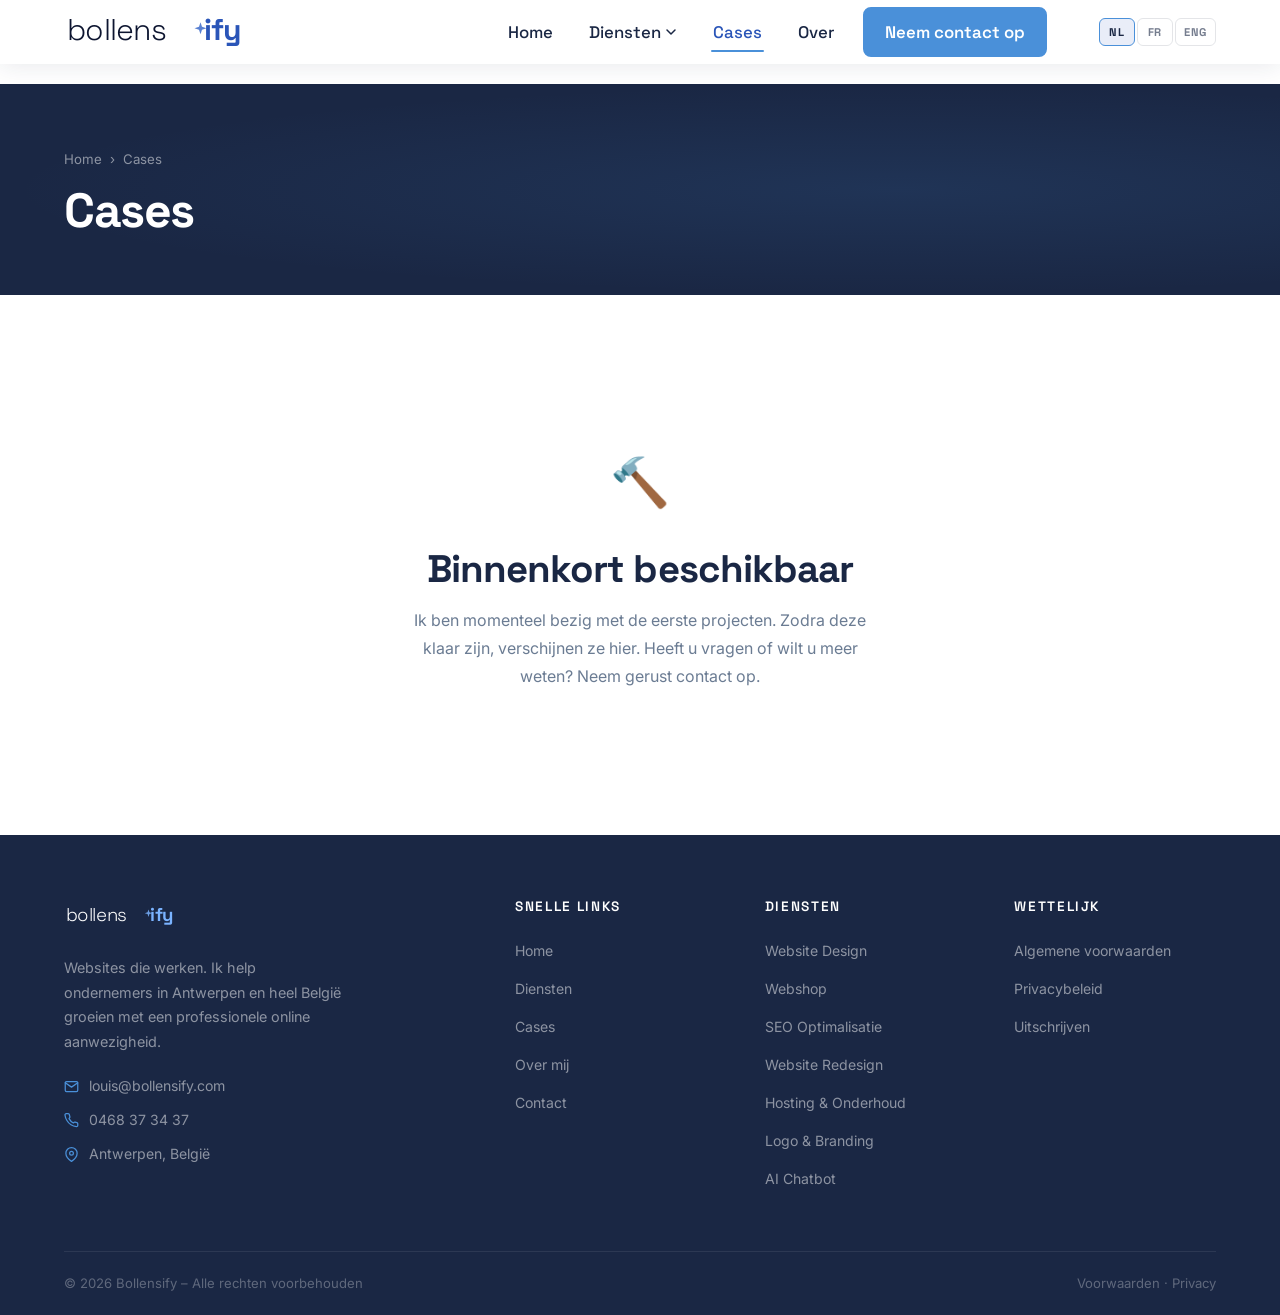
==== cases.html @ 007608d5 "Add files via upload" ====
<!DOCTYPE html>
<html lang="nl">
<head>
  <meta charset="UTF-8">
  <meta name="viewport" content="width=device-width, initial-scale=1.0">
  <title>Cases – Bollensify Webdesign | Antwerpen</title>
  <meta name="description" content="Cases van Bollensify. Binnenkort beschikbaar.">
  <link rel="icon" type="image/svg+xml" href="data:image/svg+xml,<svg xmlns='http://www.w3.org/2000/svg' viewBox='0 0 32 32'><rect width='32' height='32' rx='7' fill='%231a2744'/><path d='M16 3L19 13L29 16L19 19L16 29L13 19L3 16L13 13Z' fill='%234a90d9'/><path d='M16 3L19 13L29 16L19 19L16 29L13 19L3 16L13 13Z' fill='white' opacity='0.18'/></svg>">
  <link rel="preconnect" href="https://fonts.googleapis.com">
  <link rel="preconnect" href="https://fonts.gstatic.com" crossorigin>
  <link href="https://fonts.googleapis.com/css2?family=Space+Grotesk:wght@300;400;500;600;700&family=Inter:wght@300;400;500;600&family=Lora:ital,wght@0,500;0,600;0,700;1,500&display=swap" rel="stylesheet">
  <link rel="stylesheet" href="style.css">
  <style>
    .portfolio-coming { min-height: 60vh; display: flex; align-items: center; justify-content: center; text-align: center; padding: 80px 24px; }
    .portfolio-coming-box { max-width: 480px; }
    .portfolio-coming-icon { font-size: 3rem; margin-bottom: 24px; display: block; }
    .portfolio-coming-box h2 { margin-bottom: 14px; }
    .portfolio-coming-box p { color: var(--text-muted); font-size: 1rem; line-height: 1.75; margin-bottom: 0; }
  </style>
</head>
<body>

<nav class="nav nav-scrolled" role="navigation">
  <div class="container">
    <div class="nav-inner">
      <a href="index.html" class="nav-logo" aria-label="Bollensify – Home">
        <svg class="logo-white" width="210" height="54" viewBox="0 0 280 70" xmlns="http://www.w3.org/2000/svg" aria-hidden="true">
          <text x="4" y="46" font-family="'Space Grotesk', sans-serif" font-weight="300" font-size="40" fill="rgba(255,255,255,0.92)" letter-spacing="-1">bollens</text>
          <text x="186" y="46" font-family="'Space Grotesk', sans-serif" font-weight="700" font-size="40" fill="rgba(255,255,255,1)" letter-spacing="-1">ify</text>
          <path d="M 180 28 L 182 22 L 184 28 L 190 30 L 184 32 L 182 38 L 180 32 L 174 30 Z" fill="rgba(255,255,255,0.85)"/>
        </svg>
        <svg class="logo-dark" width="210" height="54" viewBox="0 0 280 70" xmlns="http://www.w3.org/2000/svg" aria-hidden="true">
          <text x="4" y="46" font-family="'Space Grotesk', sans-serif" font-weight="300" font-size="40" fill="#0d1530" letter-spacing="-1">bollens</text>
          <text x="186" y="46" font-family="'Space Grotesk', sans-serif" font-weight="700" font-size="40" fill="#2a55b8" letter-spacing="-1">ify</text>
          <path d="M 180 28 L 182 22 L 184 28 L 190 30 L 184 32 L 182 38 L 180 32 L 174 30 Z" fill="#3d6bca" opacity="0.85"/>
        </svg>
      </a>
      <button class="nav-toggle" aria-label="Menu openen" aria-expanded="false"><span></span><span></span><span></span></button>
      <ul class="nav-links">
        <li><a href="index.html" data-i18n="nav.home">Home</a></li>
        <li class="has-dropdown">
          <a href="diensten.html" class="dropdown-toggle">
            <span data-i18n="nav.services">Diensten</span>
            <svg width="12" height="12" viewBox="0 0 12 12" fill="none" aria-hidden="true"><path d="M2 4l4 4 4-4" stroke="currentColor" stroke-width="1.5" stroke-linecap="round" stroke-linejoin="round"/></svg>
          </a>
          <ul class="dropdown">
            <li><a href="diensten.html#website-design" data-i18n="nav.svc.design">Website Design</a></li>
            <li><a href="diensten.html#webshop" data-i18n="nav.svc.webshop">Webshop</a></li>
            <li><a href="diensten.html#seo" data-i18n="nav.svc.seo">SEO Optimalisatie</a></li>
            <li><a href="diensten.html#redesign" data-i18n="nav.svc.redesign">Website Redesign</a></li>
            <li><a href="diensten.html#hosting" data-i18n="nav.svc.hosting">Hosting &amp; Onderhoud</a></li>
            <li><a href="diensten.html#branding" data-i18n="nav.svc.branding">Logo &amp; Branding</a></li>
            <li><a href="diensten.html#chatbot" data-i18n="nav.svc.chatbot">AI Chatbot</a></li>
          </ul>
        </li>
        <li><a href="cases.html" class="active" data-i18n="nav.portfolio">Cases</a></li>
        <li><a href="over.html" data-i18n="nav.about">Over</a></li>
        <li><a href="contact.html" class="nav-cta" data-i18n="nav.contact">Neem contact op</a></li>
      </ul>
      <div class="lang-switcher">
        <button class="lang-btn active" data-lang="nl" aria-label="Nederlands">NL</button>
        <button class="lang-btn" data-lang="fr" aria-label="Français">FR</button>
        <button class="lang-btn" data-lang="en" aria-label="English">ENG</button>
      </div>
    </div>
  </div>
</nav>

<div class="page-hero">
  <div class="container">
    <div class="page-hero-content">
      <div class="page-hero-breadcrumb"><a href="index.html" data-i18n="nav.home">Home</a> › <span data-i18n="nav.portfolio">Cases</span></div>
      <h1 data-i18n="nav.portfolio">Cases</h1>
    </div>
  </div>
</div>

<div class="portfolio-coming">
  <div class="portfolio-coming-box fade-in">
    <span class="portfolio-coming-icon">🔨</span>
    <h2 data-i18n="portfolio.coming.title">Binnenkort beschikbaar</h2>
    <p data-i18n="portfolio.coming.p">Ik ben momenteel bezig met de eerste projecten. Zodra deze klaar zijn, verschijnen ze hier. Heeft u vragen of wilt u meer weten? Neem gerust contact op.</p>
  </div>
</div>

<footer class="footer">
  <div class="container">
    <div class="footer-grid">
      <div class="footer-brand">
        <a href="index.html" aria-label="Bollensify – Home"><svg width="130" height="33" viewBox="0 0 280 70" xmlns="http://www.w3.org/2000/svg" aria-hidden="true"><text x="4" y="46" font-family="'Space Grotesk', sans-serif" font-weight="300" font-size="40" fill="#ffffff" letter-spacing="-1">bollens</text><text x="186" y="46" font-family="'Space Grotesk', sans-serif" font-weight="700" font-size="40" fill="#7ab3ff" letter-spacing="-1">ify</text><path d="M 180 28 L 182 22 L 184 28 L 190 30 L 184 32 L 182 38 L 180 32 L 174 30 Z" fill="#7ab3ff" opacity="0.85"/></svg></a>
        <p data-i18n="footer.tagline">Websites die werken. Ik help ondernemers in Antwerpen en heel België groeien met een professionele online aanwezigheid.</p>
        <div class="footer-contact-item"><svg width="15" height="15" viewBox="0 0 24 24" fill="none" stroke="currentColor" stroke-width="2" stroke-linecap="round" stroke-linejoin="round"><path d="M4 4h16c1.1 0 2 .9 2 2v12c0 1.1-.9 2-2 2H4c-1.1 0-2-.9-2-2V6c0-1.1.9-2 2-2z"/><polyline points="22,6 12,13 2,6"/></svg><a href="mailto:louis@bollensify.com">louis@bollensify.com</a></div>
        <div class="footer-contact-item"><svg width="15" height="15" viewBox="0 0 24 24" fill="none" stroke="currentColor" stroke-width="2" stroke-linecap="round" stroke-linejoin="round"><path d="M22 16.92v3a2 2 0 0 1-2.18 2 19.79 19.79 0 0 1-8.63-3.07A19.5 19.5 0 0 1 4.69 12 19.79 19.79 0 0 1 1.61 3.35 2 2 0 0 1 3.59 1h3a2 2 0 0 1 2 1.72 12.84 12.84 0 0 0 .7 2.81 2 2 0 0 1-.45 2.11L8.09 9a16 16 0 0 0 6.91 6.91l.76-.76a2 2 0 0 1 2.11-.45 12.84 12.84 0 0 0 2.81.7A2 2 0 0 1 22 16.92z"/></svg><a href="tel:0468373437">0468 37 34 37</a></div>
        <div class="footer-contact-item"><svg width="15" height="15" viewBox="0 0 24 24" fill="none" stroke="currentColor" stroke-width="2" stroke-linecap="round" stroke-linejoin="round"><path d="M21 10c0 7-9 13-9 13s-9-6-9-13a9 9 0 0 1 18 0z"/><circle cx="12" cy="10" r="3"/></svg><span data-i18n="footer.location">Antwerpen, België</span></div>
      </div>
      <div class="footer-col"><h4 data-i18n="footer.links">Snelle links</h4><ul><li><a href="index.html" data-i18n="nav.home">Home</a></li><li><a href="diensten.html" data-i18n="nav.services">Diensten</a></li><li><a href="cases.html" data-i18n="nav.portfolio">Cases</a></li><li><a href="over.html" data-i18n="footer.aboutme">Over mij</a></li><li><a href="contact.html" data-i18n="footer.contact">Contact</a></li></ul></div>
      <div class="footer-col"><h4 data-i18n="nav.services">Diensten</h4><ul><li><a href="diensten.html#website-design" data-i18n="nav.svc.design">Website Design</a></li><li><a href="diensten.html#webshop" data-i18n="nav.svc.webshop">Webshop</a></li><li><a href="diensten.html#seo" data-i18n="nav.svc.seo">SEO Optimalisatie</a></li><li><a href="diensten.html#redesign" data-i18n="nav.svc.redesign">Website Redesign</a></li><li><a href="diensten.html#hosting" data-i18n="nav.svc.hosting">Hosting &amp; Onderhoud</a></li><li><a href="diensten.html#branding" data-i18n="nav.svc.branding">Logo &amp; Branding</a></li><li><a href="diensten.html#chatbot" data-i18n="nav.svc.chatbot">AI Chatbot</a></li></ul></div>
      <div class="footer-col"><h4 data-i18n="footer.legal">Wettelijk</h4><ul><li><a href="voorwaarden.html" data-i18n="footer.terms">Algemene voorwaarden</a></li><li><a href="privacy.html" data-i18n="footer.privacy">Privacybeleid</a></li><li><a href="unsubscribe.html" data-i18n="footer.unsub">Uitschrijven</a></li></ul></div>
    </div>
    <div class="footer-bottom">
      <span data-i18n="footer.copy">© 2026 Bollensify – Alle rechten voorbehouden</span>
      <span><a href="voorwaarden.html" data-i18n="footer.terms">Voorwaarden</a> · <a href="privacy.html" data-i18n="footer.privacy">Privacy</a></span>
    </div>
  </div>
</footer>
<script src="script.js"></script>

<script>
const TRANSLATIONS = {
  nl: {
    'nav.home':'Home','nav.services':'Diensten','nav.portfolio':'Cases','nav.about':'Over','nav.contact':'Neem contact op',
    'nav.svc.design':'Website Design','nav.svc.webshop':'Webshop','nav.svc.seo':'SEO Optimalisatie','nav.svc.redesign':'Website Redesign','nav.svc.hosting':'Hosting & Onderhoud','nav.svc.branding':'Logo & Branding','nav.svc.chatbot':'AI Chatbot',
    'footer.tagline':'Websites die werken. Ik help ondernemers in Antwerpen en heel België groeien met een professionele online aanwezigheid.',
    'footer.location':'Antwerpen, België','footer.links':'Snelle links','footer.aboutme':'Over mij','footer.contact':'Contact','footer.legal':'Wettelijk',
    'footer.terms':'Algemene voorwaarden','footer.privacy':'Privacybeleid','footer.unsub':'Uitschrijven','footer.copy':'© 2026 Bollensify – Alle rechten voorbehouden',
    'portfolio.coming.title':'Binnenkort beschikbaar',
    'portfolio.coming.p':'Ik ben momenteel bezig met de eerste projecten. Zodra deze klaar zijn, verschijnen ze hier. Heeft u vragen of wilt u meer weten? Neem gerust contact op.',
  },
  fr: {
    'nav.home':'Accueil','nav.services':'Services','nav.portfolio':'Cases','nav.about':'À propos','nav.contact':'Contactez-nous',
    'nav.svc.design':'Conception de site','nav.svc.webshop':'Boutique en ligne','nav.svc.seo':'Optimisation SEO','nav.svc.redesign':'Refonte de site','nav.svc.hosting':'Hébergement & Maintenance','nav.svc.branding':'Logo & Identité','nav.svc.chatbot':'Chatbot IA',
    'footer.tagline':"Des sites qui travaillent. J'aide les entrepreneurs à Anvers et partout en Belgique à développer leur présence en ligne.",
    'footer.location':'Anvers, Belgique','footer.links':'Liens rapides','footer.aboutme':'À propos','footer.contact':'Contact','footer.legal':'Légal',
    'footer.terms':'Conditions générales','footer.privacy':'Politique de confidentialité','footer.unsub':'Se désinscrire','footer.copy':'© 2026 Bollensify – Tous droits réservés',
    'portfolio.coming.title':'Bientôt disponible',
    'portfolio.coming.p':"Je travaille actuellement sur les premiers projets. Dès qu'ils seront terminés, ils apparaîtront ici. Des questions ou envie d'en savoir plus ? N'hésitez pas à me contacter.",
  },
  en: {
    'nav.home':'Home','nav.services':'Services','nav.portfolio':'Cases','nav.about':'About','nav.contact':'Get in touch',
    'nav.svc.design':'Website Design','nav.svc.webshop':'Webshop','nav.svc.seo':'SEO Optimisation','nav.svc.redesign':'Website Redesign','nav.svc.hosting':'Hosting & Maintenance','nav.svc.branding':'Logo & Branding','nav.svc.chatbot':'AI Chatbot',
    'footer.tagline':'Websites that work. I help entrepreneurs in Antwerp and across Belgium grow with a professional online presence.',
    'footer.location':'Antwerp, Belgium','footer.links':'Quick links','footer.aboutme':'About me','footer.contact':'Contact','footer.legal':'Legal',
    'footer.terms':'Terms & Conditions','footer.privacy':'Privacy Policy','footer.unsub':'Unsubscribe','footer.copy':'© 2026 Bollensify – All rights reserved',
    'portfolio.coming.title':'Coming soon',
    'portfolio.coming.p':"I'm currently working on the first projects. Once they're ready, they'll appear here. Have questions or want to know more? Feel free to get in touch.",
  }
};
function applyLang(lang) {
  const t = TRANSLATIONS[lang] || TRANSLATIONS['nl'];
  document.querySelectorAll('[data-i18n]').forEach(el => {
    const v = t[el.dataset.i18n]; if (v === undefined) return;
    const hasChildren = [...el.childNodes].some(n => n.nodeType === 1);
    if (hasChildren) { const tn = [...el.childNodes].find(n => n.nodeType === 3); if (tn) tn.textContent = v; else el.insertBefore(document.createTextNode(v), el.firstChild); }
    else { el.textContent = v; }
  });
  document.querySelectorAll('.lang-btn').forEach(btn => btn.classList.toggle('active', btn.dataset.lang === lang));
  document.documentElement.lang = lang;
  try { localStorage.setItem('bollensify-lang', lang); } catch(e) {}
}
document.querySelectorAll('.lang-btn').forEach(btn => btn.addEventListener('click', () => applyLang(btn.dataset.lang)));
(function() { let s='nl'; try{s=localStorage.getItem('bollensify-lang')||'nl';}catch(e){} if(s!=='nl') applyLang(s); })();
</script>
</body>
</html>
---- style.css ----
/* ─────────────────────────────────────────
   BOLLENIX — Main Stylesheet
   ───────────────────────────────────────── */

/* ── Variables ── */
:root {
  --navy:       #1a2744;
  --navy-light: #243358;
  --blue:       #4a90d9;
  --blue-dark:  #2a55b8;
  --blue-light: #e8f1fb;
  --white:      #ffffff;
  --grey-bg:    #f5f7fa;
  --grey-border:#e2e8f0;
  --text:       #2c3e50;
  --text-muted: #6b7c93;
  --radius:     8px;
  --radius-lg:  16px;
  --shadow:     0 4px 24px rgba(26,39,68,0.08);
  --shadow-lg:  0 8px 48px rgba(26,39,68,0.14);
  --shadow-card:0 2px 12px rgba(26,39,68,0.07), 0 8px 32px rgba(26,39,68,0.06);
  --transition: 0.25s cubic-bezier(0.4,0,0.2,1);
}

/* ── Reset ── */
*, *::before, *::after { box-sizing: border-box; margin: 0; padding: 0; }
html { scroll-behavior: smooth; font-size: 16px; overflow-x: hidden; }
body {
  font-family: 'Inter', sans-serif;
  color: var(--text);
  background: var(--white);
  line-height: 1.7;
  -webkit-font-smoothing: antialiased;
}
img { max-width: 100%; display: block; }
a { color: inherit; text-decoration: none; }
ul, ol { list-style: none; }
button { cursor: pointer; font-family: inherit; }
input, textarea, select { font-family: inherit; }

/* ── Typography ── */
h1, h2, h3, h4, h5 {
  font-family: 'Space Grotesk', sans-serif;
  line-height: 1.18;
  letter-spacing: -0.025em;
  color: var(--navy);
}
h1 { font-size: clamp(2.2rem, 5vw, 3.4rem); font-weight: 700; letter-spacing: -0.03em; }
h2 { font-size: clamp(1.8rem, 3vw, 2.4rem); font-weight: 700; letter-spacing: -0.025em; }

/* Serif display: hero headline + personal about heading only */
.hero h1,
.about-serif {
  font-family: 'Lora', Georgia, serif;
  font-weight: 600;
  letter-spacing: -0.02em;
  line-height: 1.14;
}
h3 { font-size: 1.25rem; font-weight: 600; }
h4 { font-size: 1.1rem; font-weight: 600; }
p { margin-bottom: 1rem; }
p:last-child { margin-bottom: 0; }

/* ── Layout ── */
.container {
  max-width: 1200px;
  margin: 0 auto;
  padding: 0 24px;
}
.section { padding: 88px 0; }
.section-sm { padding: 56px 0; }
.section-grey { background: var(--grey-bg); }
.section-navy { background: var(--navy); }

/* ── Section Titles ── */
.section-eyebrow {
  display: inline-block;
  font-family: 'Space Grotesk', sans-serif;
  font-size: 0.78rem;
  font-weight: 600;
  letter-spacing: 0.16em;
  text-transform: uppercase;
  color: var(--blue-dark);
  margin-bottom: 14px;
}
.section-title { margin-bottom: 16px; }
.section-subtitle {
  font-size: 1.05rem;
  color: var(--text-muted);
  max-width: 580px;
  line-height: 1.75;
  margin-bottom: 0;
}
.section-header { text-align: center; margin-bottom: 56px; }
.section-header .section-subtitle { margin: 0 auto; }
.title-accent {
  display: block;
  width: 40px;
  height: 3px;
  background: var(--blue);
  border-radius: 2px;
  margin: 14px auto 0;
}
.section-header-left { margin-bottom: 56px; }
.section-header-left .title-accent { margin-left: 0; }

/* ── Buttons ── */
.btn {
  display: inline-flex;
  align-items: center;
  gap: 8px;
  padding: 13px 28px;
  border-radius: var(--radius);
  font-family: 'Space Grotesk', sans-serif;
  font-size: 0.95rem;
  font-weight: 600;
  letter-spacing: -0.01em;
  border: 2px solid transparent;
  transition: background var(--transition), color var(--transition),
              border-color var(--transition), transform var(--transition),
              box-shadow var(--transition);
  white-space: nowrap;
}
.btn:active { opacity: 0.88; }
.btn-primary {
  background: var(--navy);
  color: var(--white);
  border-color: var(--navy);
}
.btn-primary:hover {
  background: var(--navy-light);
  border-color: var(--navy-light);
  box-shadow: 0 6px 20px rgba(26,39,68,0.28);
}
.btn-secondary {
  background: transparent;
  color: var(--white);
  border-color: rgba(255,255,255,0.55);
}
.btn-secondary:hover {
  background: rgba(255,255,255,0.12);
  border-color: var(--white);
}
.btn-outline {
  background: transparent;
  color: var(--navy);
  border-color: var(--navy);
}
.btn-outline:hover {
  background: var(--navy);
  color: var(--white);
}
.btn-blue {
  background: var(--blue-dark);
  color: var(--white);
  border-color: var(--blue-dark);
}
.btn-blue:hover {
  background: #1e469e;
  border-color: #1e469e;
  box-shadow: 0 6px 20px rgba(42,85,184,0.3);
}
.btn-lg { padding: 16px 36px; font-size: 1rem; }
.btn-sm { padding: 9px 20px; font-size: 0.88rem; }

/* ── Navigation ── */
.nav {
  position: fixed;
  top: 0;
  left: 0;
  right: 0;
  z-index: 1000;
  background: transparent;
  transition: background 0.3s ease, box-shadow 0.3s ease, transform 0.35s cubic-bezier(0.4, 0, 0.2, 1), opacity 0.35s ease;
}

.nav.nav-hidden {
  transform: translateY(-100%);
  opacity: 0;
  pointer-events: none;
}

/* Body offset so fixed nav doesn't overlap content */
body {
  padding-top: 84px;
}
.nav.nav-scrolled {
  background: #ffffff;
  box-shadow: 0 2px 24px rgba(26,39,68,0.10);
}

/* ── Nav inner height ── */
.nav-inner {
  display: flex;
  align-items: center;
  height: 84px;
  gap: 40px;
  transition: height 0.3s ease;
}
.nav.nav-scrolled .nav-inner { height: 64px; }

/* ── Logo ── */
.nav-logo { flex-shrink: 0; display: flex; align-items: center; }
.nav-logo .logo-dark  { display: none;  }
.nav-logo .logo-white { display: block; }
.nav.nav-scrolled .nav-logo .logo-dark  { display: block; }
.nav.nav-scrolled .nav-logo .logo-white { display: none;  }

/* ── Nav links list ── */
.nav-links {
  display: flex;
  align-items: center;
  gap: 4px;
  margin-left: auto;
  list-style: none;
}
.nav-links li { position: relative; }

/* All link items */
.nav-links a {
  display: flex;
  align-items: center;
  gap: 4px;
  padding: 8px 16px;
  font-family: 'Space Grotesk', sans-serif;
  font-size: 1.05rem;
  font-weight: 500;
  color: #ffffff;
  border-radius: var(--radius);
  position: relative;
  transition: color 0.3s ease;
  white-space: nowrap;
}
.nav.nav-scrolled .nav-links a { color: #1a2744; }

/* Hover / active underline */
.nav-links li:not(.has-dropdown) > a::after,
.nav-links .has-dropdown > .dropdown-toggle::after {
  content: '';
  position: absolute;
  bottom: 2px; left: 14px; right: 14px;
  height: 2px;
  background: rgba(255,255,255,0.85);
  border-radius: 2px;
  transform: scaleX(0);
  transform-origin: left center;
  transition: transform 0.3s ease, background 0.3s ease;
}
.nav.nav-scrolled .nav-links li:not(.has-dropdown) > a::after,
.nav.nav-scrolled .nav-links .has-dropdown > .dropdown-toggle::after {
  background: var(--blue);
}
.nav-links li:not(.has-dropdown) > a:hover::after,
.nav-links li:not(.has-dropdown) > a.active::after,
.nav-links .has-dropdown > .dropdown-toggle:hover::after,
.nav-links .has-dropdown.open > .dropdown-toggle::after { transform: scaleX(1); }

.nav-links a:hover  { color: #ffffff; }
.nav-links a.active { color: #ffffff; }
.nav.nav-scrolled .nav-links a:hover  { color: var(--blue-dark); }
.nav.nav-scrolled .nav-links a.active { color: var(--blue-dark); }

/* ── CTA button ── */
.nav-links .nav-cta {
  background: transparent;
  color: #ffffff;
  border: 2px solid rgba(255,255,255,0.80);
  padding: 9px 20px;
  border-radius: var(--radius);
  margin-left: 8px;
  font-weight: 600;
  transition: background 0.3s ease, color 0.3s ease, border-color 0.3s ease, box-shadow 0.3s ease;
}
.nav-links .nav-cta::after { display: none !important; }
.nav-links .nav-cta:hover {
  background: rgba(255,255,255,0.18);
  border-color: #ffffff;
  color: #ffffff;
}
.nav.nav-scrolled .nav-links .nav-cta {
  background: var(--blue);
  border-color: var(--blue);
  color: #ffffff;
}
.nav.nav-scrolled .nav-links .nav-cta:hover {
  background: var(--blue-dark);
  border-color: var(--blue-dark);
  box-shadow: 0 4px 16px rgba(74,144,217,0.35);
  color: #ffffff;
}

/* ── Language Switcher ── */
.lang-switcher {
  display: flex;
  align-items: center;
  gap: 2px;
  margin-left: 12px;
  flex-shrink: 0;
}
.lang-btn {
  display: flex;
  align-items: center;
  justify-content: center;
  min-width: 36px;
  height: 28px;
  border: 1.5px solid rgba(255,255,255,0.28);
  border-radius: 6px;
  background: transparent;
  cursor: pointer;
  transition: background 0.25s ease, border-color 0.25s ease, opacity 0.2s ease;
  padding: 4px 8px;
  opacity: 0.7;
  font-family: 'Space Grotesk', sans-serif;
  font-size: 0.7rem;
  font-weight: 700;
  letter-spacing: 0.06em;
  color: #ffffff;
}
.lang-btn:hover {
  background: rgba(255,255,255,0.14);
  border-color: rgba(255,255,255,0.60);
  opacity: 1;
}
.lang-btn.active {
  background: rgba(255,255,255,0.18);
  border-color: rgba(255,255,255,0.80);
  opacity: 1;
}
.nav.nav-scrolled .lang-btn {
  border-color: rgba(26,39,68,0.20);
  opacity: 0.6;
  color: var(--navy);
}
.nav.nav-scrolled .lang-btn:hover {
  background: rgba(42,85,184,0.08);
  border-color: var(--blue);
  opacity: 1;
}
.nav.nav-scrolled .lang-btn.active {
  background: rgba(42,85,184,0.10);
  border-color: var(--blue);
  opacity: 1;
}

/* Dropdown */
.has-dropdown { position: relative; }
.dropdown-toggle svg { transition: transform var(--transition); }
.has-dropdown:hover .dropdown-toggle svg,
.has-dropdown.open .dropdown-toggle svg { transform: rotate(180deg); }
.dropdown {
  position: absolute;
  top: 100%;
  left: 0;
  min-width: 220px;
  background: var(--white);
  border: 1px solid var(--grey-border);
  border-radius: var(--radius-lg);
  box-shadow: var(--shadow-lg);
  padding: 16px 8px 8px;
  opacity: 0;
  visibility: hidden;
  transform: translateY(-8px);
  transition: opacity var(--transition), transform var(--transition), visibility var(--transition);
  pointer-events: none;
}
.has-dropdown:hover .dropdown,
.has-dropdown.open .dropdown {
  opacity: 1;
  visibility: visible;
  transform: translateY(0);
  pointer-events: auto;
}
.dropdown a {
  display: flex;
  padding: 9px 14px;
  font-size: 0.88rem;
  color: var(--text);
  border-radius: 6px;
}
.dropdown a:hover { background: var(--grey-bg); color: var(--blue-dark); }

/* Mobile hamburger */
.nav-toggle {
  display: none;
  flex-direction: column;
  justify-content: center;
  gap: 5px;
  background: none;
  border: none;
  padding: 6px;
  margin-left: auto;
  width: 36px;
  height: 36px;
}
.nav-toggle span {
  display: block;
  height: 2px;
  background: rgba(255,255,255,0.9);
  border-radius: 2px;
  transition: transform var(--transition), opacity var(--transition), background 0.3s ease;
}
.nav.nav-scrolled .nav-toggle span { background: var(--navy); }
.nav-toggle.open span:nth-child(1) { transform: translateY(7px) rotate(45deg); }
.nav-toggle.open span:nth-child(2) { opacity: 0; }
.nav-toggle.open span:nth-child(3) { transform: translateY(-7px) rotate(-45deg); }

/* ── Hero (homepage) ── */
/* Pull the hero up behind the sticky transparent nav so dark bg shows through */
.hero {
  position: relative;
  min-height: 100vh;
  margin-top: -84px;        /* same as nav height */
  padding-top: 84px;        /* compensate so content isn't hidden */
  display: flex;
  align-items: center;
  background: var(--navy);
  overflow: hidden;
}
.hero-bg {
  position: absolute;
  inset: 0;
  background-image: url("data:image/svg+xml,%3Csvg viewBox='0 0 512 512' xmlns='http://www.w3.org/2000/svg'%3E%3Cfilter id='n'%3E%3CfeTurbulence type='fractalNoise' baseFrequency='0.75' numOctaves='4' stitchTiles='stitch'/%3E%3C/filter%3E%3Crect width='100%25' height='100%25' filter='url(%23n)' opacity='1'/%3E%3C/svg%3E");
  background-size: 256px 256px;
  opacity: 0.04;
}
.hero-overlay {
  position: absolute;
  inset: 0;
  background: linear-gradient(135deg, rgba(26,39,68,0.95) 40%, rgba(36,51,88,0.82) 100%);
}
.hero-content {
  position: relative;
  z-index: 1;
  max-width: 720px;
  padding: 80px 0;
}
.hero-eyebrow {
  display: inline-flex;
  align-items: center;
  gap: 8px;
  font-size: 0.78rem;
  font-weight: 500;
  color: rgba(130,180,240,0.8);
  letter-spacing: 0.06em;
  margin-bottom: 28px;
}
.hero-eyebrow-dot {
  width: 6px; height: 6px;
  background: #4a90d9;
  border-radius: 50%;
  flex-shrink: 0;
  opacity: 0.7;
}
.hero h1 {
  color: var(--white);
  margin-bottom: 22px;
  line-height: 1.13;
}
.hero h1 .accent { color: var(--blue); }
.hero-subtitle {
  font-size: 1.1rem;
  color: rgba(255,255,255,0.75);
  margin-bottom: 40px;
  line-height: 1.75;
  max-width: 560px;
}
.hero-buttons { display: flex; gap: 16px; flex-wrap: wrap; }

/* ── Hero Particle Canvas (full background) ── */
.hero-particles-canvas {
  position: absolute;
  inset: 0;
  width: 100%;
  height: 100%;
  z-index: 0;
  pointer-events: none;
}


.hero::before {
  content: '';
  position: absolute;
  inset: 0;
  background: radial-gradient(ellipse 65% 75% at 78% 55%, rgba(74,144,217,0.22) 0%, transparent 68%);
  z-index: 0;
}
.hero::after {
  content: '';
  position: absolute;
  inset: 0;
  background: radial-gradient(ellipse 45% 55% at 72% 28%, rgba(42,85,184,0.16) 0%, transparent 62%);
  z-index: 0;
}

/* ── Hero Two-Column Layout ── */
.hero-inner {
  display: grid;
  grid-template-columns: 55fr 45fr;
  gap: 48px;
  align-items: center;
  width: 100%;
}
.hero-inner .hero-content { max-width: none; } /* unused */
.hero-mock {
  position: relative;
  z-index: 1;
  display: flex;
  justify-content: flex-end;
  align-items: center;
  padding: 60px 0;
}
.browser-frame {
  width: 100%;
  max-width: 460px;
  border-radius: 14px;
  overflow: hidden;
  box-shadow:
    0 48px 100px rgba(0,0,0,0.55),
    0 16px 40px rgba(0,0,0,0.25),
    0 0 0 1px rgba(255,255,255,0.07);
  background: #0d1530;
  transform: perspective(1400px) rotateY(-6deg) rotateX(2deg);
  transition: transform 0.6s cubic-bezier(0.4,0,0.2,1);
}
.browser-frame:hover { transform: perspective(1400px) rotateY(-2deg) rotateX(1deg); }
.browser-bar {
  background: #080e1f;
  padding: 10px 14px;
  display: flex;
  align-items: center;
  gap: 6px;
}
.browser-dot { width: 10px; height: 10px; border-radius: 50%; display: inline-block; flex-shrink: 0; }
.browser-dot:nth-child(1) { background: #ff5f57; }
.browser-dot:nth-child(2) { background: #febc2e; }
.browser-dot:nth-child(3) { background: #28c840; }
.browser-url-bar {
  flex: 1;
  background: rgba(255,255,255,0.06);
  border-radius: 5px;
  padding: 4px 10px;
  font-size: 0.69rem;
  color: rgba(255,255,255,0.35);
  font-family: 'Inter', sans-serif;
  margin-left: 8px;
  letter-spacing: 0.01em;
}
.browser-screen { overflow: hidden; }
.mock-nav {
  background: #1a2744;
  height: 34px;
  display: flex;
  align-items: center;
  padding: 0 14px;
}
.mock-nav-logo { width: 56px; height: 7px; background: rgba(255,255,255,0.8); border-radius: 3px; }
.mock-nav-links { display: flex; gap: 8px; margin-left: auto; }
.mock-nav-links span { width: 24px; height: 5px; background: rgba(255,255,255,0.28); border-radius: 2px; }
.mock-nav-cta { width: 40px; height: 16px; background: #4a90d9; border-radius: 4px; margin-left: 6px; }
.mock-hero-section {
  background: linear-gradient(135deg, #1a2744 0%, #1e2f55 100%);
  height: 108px;
  padding: 16px 14px;
  position: relative;
  overflow: hidden;
}
.mock-hero-section::after {
  content: '';
  position: absolute;
  inset: 0;
  background: radial-gradient(ellipse at 85% 40%, rgba(74,144,217,0.35) 0%, transparent 60%);
}
.mock-h1 { height: 10px; background: rgba(255,255,255,0.85); border-radius: 3px; width: 68%; margin-bottom: 6px; position: relative; z-index: 1; }
.mock-h2 { height: 10px; background: rgba(74,144,217,0.8); border-radius: 3px; width: 50%; margin-bottom: 10px; position: relative; z-index: 1; }
.mock-sub { height: 4px; background: rgba(255,255,255,0.28); border-radius: 2px; width: 80%; margin-bottom: 10px; position: relative; z-index: 1; }
.mock-cta { display: flex; gap: 8px; position: relative; z-index: 1; }
.mock-cta span { height: 16px; border-radius: 4px; }
.mock-cta span:first-child { width: 54px; background: #2a55b8; }
.mock-cta span:last-child { width: 38px; background: rgba(255,255,255,0.15); border: 1px solid rgba(255,255,255,0.28); }
.mock-body { background: #f5f7fa; padding: 12px 14px 14px; }
.mock-section-label { height: 4px; background: #d4dff0; border-radius: 2px; width: 30%; margin-bottom: 8px; }
.mock-body-cards { display: grid; grid-template-columns: repeat(3, 1fr); gap: 7px; }
.mock-body-card { background: white; border-radius: 6px; padding: 8px; box-shadow: 0 1px 4px rgba(26,39,68,0.06); border: 1px solid #e8edf5; }
.mock-body-card-icon { width: 15px; height: 15px; background: #eef4fc; border-radius: 4px; margin-bottom: 5px; }
.mock-body-card-line { height: 3px; background: #e2e8f0; border-radius: 2px; margin-bottom: 3px; }
.mock-body-card-line:first-of-type { width: 70%; }
.mock-body-card-line:last-child { width: 88%; }

/* Floating badges */
.hero-badge {
  position: absolute;
  bottom: 48px;
  left: -20px;
  background: white;
  border-radius: 12px;
  padding: 10px 14px;
  display: flex;
  align-items: center;
  gap: 10px;
  box-shadow: 0 10px 36px rgba(0,0,0,0.22), 0 0 0 1px rgba(0,0,0,0.04);
  animation: floatBadge 4s ease-in-out infinite;
}
.hero-badge-icon { font-size: 1.3rem; line-height: 1; }
.hero-badge-text strong { display: block; font-family: 'Space Grotesk', sans-serif; font-size: 0.85rem; font-weight: 700; color: #1a2744; line-height: 1.2; }
.hero-badge-text span { font-size: 0.68rem; color: #6b7c93; }
.hero-counter {
  position: absolute;
  top: 50px;
  right: -16px;
  background: #1a2744;
  border: 1px solid rgba(74,144,217,0.28);
  border-radius: 12px;
  padding: 10px 16px;
  text-align: center;
  box-shadow: 0 10px 30px rgba(0,0,0,0.3);
  animation: floatBadge 4s ease-in-out infinite;
  animation-delay: 2s;
}
.hero-counter strong { display: block; font-family: 'Space Grotesk', sans-serif; font-size: 1.35rem; font-weight: 700; color: white; line-height: 1.1; letter-spacing: -0.02em; }
.hero-counter span { font-size: 0.67rem; color: rgba(255,255,255,0.48); margin-top: 2px; display: block; }
@keyframes floatBadge {
  0%, 100% { transform: translateY(0px); }
  50% { transform: translateY(-7px); }
}

/* ── Page Hero (inner pages) ── */
.page-hero {
  background: var(--navy);
  padding: 64px 0 56px;
  position: relative;
  overflow: hidden;
}
.page-hero::before {
  content: '';
  position: absolute;
  inset: 0;
  background: radial-gradient(ellipse at 70% 50%, rgba(74,144,217,0.12) 0%, transparent 70%);
}
.page-hero-content { position: relative; }
.page-hero-breadcrumb {
  font-size: 0.83rem;
  color: rgba(255,255,255,0.5);
  margin-bottom: 12px;
  display: flex;
  align-items: center;
  gap: 8px;
}
.page-hero-breadcrumb a { color: rgba(255,255,255,0.5); transition: color var(--transition); }
.page-hero-breadcrumb a:hover { color: var(--blue); }
.page-hero h1 { color: var(--white); font-size: clamp(2rem, 4vw, 3rem); }
.page-hero-sub {
  margin-top: 12px;
  color: rgba(255,255,255,0.65);
  font-size: 1.05rem;
  max-width: 520px;
}

/* ── Stats ── */
.stats-section { background: var(--navy); }
.stats-grid {
  display: grid;
  grid-template-columns: repeat(4, 1fr);
}
.stat-item {
  padding: 52px 32px;
  text-align: center;
  border-right: 1px solid rgba(255,255,255,0.08);
}
.stat-item:last-child { border-right: none; }
.stat-number {
  font-family: 'Space Grotesk', sans-serif;
  font-size: 3rem;
  font-weight: 700;
  color: var(--white);
  line-height: 1;
  margin-bottom: 8px;
  letter-spacing: -0.03em;
}
.stat-suffix {
  font-size: 1.8rem;
  color: var(--blue);
  font-weight: 700;
}
.stat-label { font-size: 0.88rem; color: rgba(255,255,255,0.55); line-height: 1.45; }

/* ── Services Grid ── */
.services-grid {
  display: grid;
  grid-template-columns: repeat(3, 1fr);
  gap: 20px;
}
.service-card {
  position: relative;
  background: #ffffff;
  border: 1px solid #e8edf5;
  border-radius: 12px;
  padding: 36px 28px 30px;
  overflow: hidden;
  box-shadow: 0 2px 12px rgba(26,39,68,0.05), 0 8px 32px rgba(26,39,68,0.04);
  transition: box-shadow 0.25s ease, border-color 0.25s ease;
}
/* Blue left accent bar */
.service-card::before {
  content: '';
  position: absolute;
  top: 24px; left: 0;
  width: 3px; height: 40px;
  background: linear-gradient(180deg, #4a90d9, #2a55b8);
  border-radius: 0 3px 3px 0;
  opacity: 0;
  transition: opacity 0.3s ease, height 0.3s ease;
}
/* Decorative background number */
.service-card::after {
  content: attr(data-num);
  position: absolute;
  bottom: -10px; right: 18px;
  font-family: 'Space Grotesk', sans-serif;
  font-size: 5.5rem;
  font-weight: 700;
  color: rgba(26,39,68,0.045);
  line-height: 1;
  pointer-events: none;
  letter-spacing: -0.04em;
}
.service-card:hover {
  box-shadow: 0 4px 24px rgba(74,144,217,0.10), 0 2px 8px rgba(26,39,68,0.06);
  border-color: rgba(74,144,217,0.30);
}
.service-card:hover::before { opacity: 1; height: 56px; }
.service-icon {
  width: 50px; height: 50px;
  background: #eef4fc;
  border: 1px solid #d4e5f7;
  border-radius: 14px;
  display: flex;
  align-items: center;
  justify-content: center;
  margin-bottom: 22px;
  color: var(--blue-dark);
}
.service-card h3 { margin-bottom: 10px; font-size: 1.08rem; color: var(--navy); letter-spacing: -0.01em; }
.service-card p { font-size: 0.9rem; color: var(--text-muted); margin-bottom: 22px; line-height: 1.7; }
.service-link {
  font-family: 'Space Grotesk', sans-serif;
  font-size: 0.85rem;
  font-weight: 600;
  color: var(--blue-dark);
  display: inline-flex;
  align-items: center;
  gap: 6px;
  transition: gap var(--transition), color var(--transition);
}
.service-link:hover { gap: 10px; color: var(--navy); }

/* ── Two-column ── */
.two-col {
  display: grid;
  grid-template-columns: 1fr 1fr;
  gap: 72px;
  align-items: center;
}
.two-col-reverse { direction: rtl; }
.two-col-reverse > * { direction: ltr; }
.check-list { display: flex; flex-direction: column; gap: 14px; margin-top: 24px; }
.check-item {
  display: flex;
  align-items: flex-start;
  gap: 12px;
  font-size: 0.95rem;
  color: var(--text);
  line-height: 1.5;
}
.check-icon {
  flex-shrink: 0;
  width: 22px; height: 22px;
  background: var(--blue-light);
  border-radius: 50%;
  display: flex;
  align-items: center;
  justify-content: center;
  color: var(--blue-dark);
  font-size: 0.75rem;
  font-weight: 700;
  margin-top: 1px;
}
.col-image {
  border-radius: var(--radius-lg);
  overflow: hidden;
  box-shadow: var(--shadow-lg);
}
.col-image img { width: 100%; height: 100%; object-fit: cover; }

/* ── Testimonials ── */
.testimonials-carousel { position: relative; overflow: hidden; }
.testimonials-track { display: flex; transition: transform 0.5s cubic-bezier(0.4,0,0.2,1); }
.testimonial-slide { min-width: 100%; padding: 0 40px; }
.testimonial-card {
  background: var(--white);
  border-radius: var(--radius-lg);
  padding: 44px 48px;
  max-width: 820px;
  margin: 0 auto;
  box-shadow: var(--shadow-card);
  border: 1px solid var(--grey-border);
  text-align: center;
}
.stars { color: #f0b429; font-size: 1.2rem; letter-spacing: 3px; margin-bottom: 20px; }
.testimonial-text {
  font-size: 1.05rem;
  color: var(--text);
  line-height: 1.75;
  font-style: italic;
  margin-bottom: 28px;
}
.testimonial-author { display: flex; flex-direction: column; align-items: center; gap: 4px; }
.testimonial-name { font-family: 'Space Grotesk', sans-serif; font-weight: 600; font-size: 0.95rem; color: var(--navy); }
.testimonial-company { font-size: 0.82rem; color: var(--text-muted); }
.carousel-controls {
  display: flex;
  align-items: center;
  justify-content: center;
  gap: 16px;
  margin-top: 36px;
}
.carousel-btn {
  width: 44px; height: 44px;
  background: var(--white);
  border: 1px solid var(--grey-border);
  border-radius: 50%;
  display: flex;
  align-items: center;
  justify-content: center;
  color: var(--navy);
  transition: background var(--transition), border-color var(--transition), box-shadow var(--transition);
}
.carousel-btn:hover {
  background: var(--navy);
  border-color: var(--navy);
  color: var(--white);
  box-shadow: 0 4px 12px rgba(26,39,68,0.2);
}
.carousel-dots { display: flex; gap: 8px; align-items: center; }
.dot {
  width: 8px; height: 8px;
  border-radius: 50%;
  background: var(--grey-border);
  transition: background var(--transition), width var(--transition);
  cursor: pointer;
  border: none;
}
.dot.active { width: 24px; border-radius: 4px; background: var(--blue-dark); }

/* ── Contact Form ── */
.form-row { display: grid; grid-template-columns: 1fr 1fr; gap: 20px; }
.form-group { display: flex; flex-direction: column; gap: 7px; margin-bottom: 20px; }
.form-group label {
  font-family: 'Space Grotesk', sans-serif;
  font-size: 0.88rem;
  font-weight: 600;
  color: var(--navy);
}
.form-group input,
.form-group textarea {
  padding: 12px 16px;
  border: 1.5px solid var(--grey-border);
  border-radius: var(--radius);
  font-size: 0.95rem;
  color: var(--text);
  background: var(--white);
  transition: border-color var(--transition), box-shadow var(--transition);
  outline: none;
}
.form-group input:focus,
.form-group textarea:focus {
  border-color: var(--blue);
  box-shadow: 0 0 0 3px rgba(74,144,217,0.12);
}
.form-group textarea { resize: vertical; min-height: 130px; }
.form-success {
  display: none;
  background: #edfaf4;
  border: 1px solid #b7e8d2;
  color: #1a6b47;
  border-radius: var(--radius);
  padding: 16px 20px;
  font-size: 0.95rem;
  margin-top: 16px;
  font-weight: 500;
}
.contact-grid {
  display: grid;
  grid-template-columns: 1fr 1fr;
  gap: 64px;
  align-items: start;
}
.contact-info-block { display: flex; flex-direction: column; gap: 24px; }
.contact-info-item { display: flex; align-items: flex-start; gap: 16px; }
.contact-info-icon {
  width: 44px; height: 44px;
  background: var(--blue-light);
  border-radius: 10px;
  display: flex;
  align-items: center;
  justify-content: center;
  color: var(--blue-dark);
  flex-shrink: 0;
}
.contact-info-label {
  font-family: 'Space Grotesk', sans-serif;
  font-size: 0.78rem;
  font-weight: 600;
  letter-spacing: 0.08em;
  text-transform: uppercase;
  color: var(--text-muted);
  margin-bottom: 3px;
}
.contact-info-value { font-size: 0.95rem; color: var(--text); }
.contact-info-value a { color: var(--blue-dark); }
.map-wrap {
  width: 100%;
  height: 240px;
  background: var(--grey-bg);
  border-radius: var(--radius-lg);
  border: 1px solid var(--grey-border);
  overflow: hidden;
  margin-top: 28px;
  display: flex;
  align-items: center;
  justify-content: center;
  color: var(--text-muted);
  font-size: 0.88rem;
}

/* ── Pricing Cards ── */
.pricing-grid {
  display: grid;
  grid-template-columns: repeat(3, 1fr);
  gap: 28px;
  align-items: start;
}
.pricing-card {
  background: var(--white);
  border: 1.5px solid var(--grey-border);
  border-radius: var(--radius-lg);
  padding: 40px 32px;
  display: flex;
  flex-direction: column;
  position: relative;
  transition: box-shadow var(--transition), transform var(--transition);
}
.pricing-card:hover { box-shadow: var(--shadow-lg); }
.pricing-card.featured { background: var(--navy); border-color: var(--navy); }
.badge-popular {
  position: absolute;
  top: -14px;
  left: 50%;
  transform: translateX(-50%);
  background: var(--blue);
  color: var(--white);
  font-family: 'Space Grotesk', sans-serif;
  font-size: 0.75rem;
  font-weight: 600;
  letter-spacing: 0.12em;
  text-transform: uppercase;
  padding: 5px 16px;
  border-radius: 100px;
  white-space: nowrap;
}
.pricing-name {
  font-family: 'Space Grotesk', sans-serif;
  font-size: 0.82rem;
  font-weight: 600;
  letter-spacing: 0.14em;
  text-transform: uppercase;
  color: var(--text-muted);
  margin-bottom: 8px;
}
.pricing-card.featured .pricing-name { color: rgba(255,255,255,0.5); }
.pricing-price {
  font-family: 'Space Grotesk', sans-serif;
  font-size: 3rem;
  font-weight: 700;
  color: var(--navy);
  line-height: 1;
  letter-spacing: -0.03em;
  margin-bottom: 8px;
}
.pricing-card.featured .pricing-price { color: var(--white); }
.pricing-price span { font-size: 1.3rem; vertical-align: super; font-weight: 500; }
.pricing-desc { font-size: 0.88rem; color: var(--text-muted); margin-bottom: 28px; line-height: 1.55; }
.pricing-card.featured .pricing-desc { color: rgba(255,255,255,0.55); }
.pricing-divider { height: 1px; background: var(--grey-border); margin-bottom: 24px; }
.pricing-card.featured .pricing-divider { background: rgba(255,255,255,0.1); }
.pricing-features { flex: 1; display: flex; flex-direction: column; gap: 11px; margin-bottom: 32px; }
.pricing-feature {
  display: flex;
  align-items: flex-start;
  gap: 10px;
  font-size: 0.9rem;
  color: var(--text);
  line-height: 1.45;
}
.pricing-card.featured .pricing-feature { color: rgba(255,255,255,0.82); }
.feat-check {
  width: 18px; height: 18px;
  background: var(--blue-light);
  border-radius: 50%;
  display: flex;
  align-items: center;
  justify-content: center;
  flex-shrink: 0;
  color: var(--blue-dark);
  font-size: 0.62rem;
  font-weight: 700;
  margin-top: 2px;
}
.pricing-card.featured .feat-check { background: rgba(74,144,217,0.25); color: #7ab3ff; }
.pricing-card .btn { text-align: center; justify-content: center; width: 100%; }
.pricing-card.featured .btn { background: var(--white); color: var(--navy); border-color: var(--white); }
.pricing-card.featured .btn:hover { background: #f0f4ff; }

/* ── Portfolio ── */
.portfolio-grid { display: grid; grid-template-columns: repeat(3, 1fr); gap: 28px; }
.portfolio-card {
  border-radius: 12px;
  overflow: hidden;
  border: 1px solid var(--grey-border);
  background: var(--white);
  transition: box-shadow var(--transition), border-color var(--transition);
}
.portfolio-card:hover { box-shadow: var(--shadow-lg); border-color: rgba(74,144,217,0.25); }
.portfolio-img { position: relative; overflow: hidden; aspect-ratio: 3/2; }
.portfolio-img img { width: 100%; height: 100%; object-fit: cover; }
.portfolio-overlay {
  position: absolute;
  inset: 0;
  background: rgba(26,39,68,0.72);
  display: flex;
  align-items: center;
  justify-content: center;
  opacity: 0;
  transition: opacity var(--transition);
}
.portfolio-card:hover .portfolio-overlay { opacity: 1; }
.portfolio-overlay span {
  background: var(--white);
  color: var(--navy);
  padding: 10px 22px;
  border-radius: var(--radius);
  font-family: 'Space Grotesk', sans-serif;
  font-size: 0.88rem;
  font-weight: 600;
  transform: translateY(10px);
  transition: transform var(--transition);
}
.portfolio-card:hover .portfolio-overlay span { transform: translateY(0); }
.portfolio-info { padding: 24px; }
.portfolio-tag {
  display: inline-block;
  background: var(--blue-light);
  color: var(--blue-dark);
  font-size: 0.74rem;
  font-weight: 600;
  letter-spacing: 0.08em;
  text-transform: uppercase;
  padding: 4px 12px;
  border-radius: 100px;
  margin-bottom: 10px;
}
.portfolio-info h3 { font-size: 1.05rem; margin-bottom: 8px; }
.portfolio-info p { font-size: 0.88rem; color: var(--text-muted); line-height: 1.6; margin: 0; }

/* ── Values ── */
.values-grid { display: grid; grid-template-columns: repeat(3, 1fr); gap: 28px; }
.value-card {
  background: var(--white);
  border: 1px solid var(--grey-border);
  border-radius: var(--radius-lg);
  padding: 36px 28px;
  transition: box-shadow var(--transition), transform var(--transition);
}
.value-card:hover { box-shadow: var(--shadow); }
.value-icon { width: 48px; height: 48px; margin-bottom: 20px; display: flex; align-items: center; justify-content: flex-start; color: var(--accent); }
.value-icon svg { stroke: var(--accent); }
.value-card h3 { margin-bottom: 12px; }
.value-card p { font-size: 0.92rem; color: var(--text-muted); line-height: 1.7; margin: 0; }

/* ── CTA Banner ── */
.cta-banner {
  background: var(--navy);
  border-radius: var(--radius-lg);
  padding: 56px 48px;
  text-align: center;
  position: relative;
  overflow: hidden;
}
.cta-banner::before {
  content: '';
  position: absolute;
  top: -60px; right: -60px;
  width: 240px; height: 240px;
  background: radial-gradient(circle, rgba(74,144,217,0.2) 0%, transparent 70%);
  border-radius: 50%;
}
.cta-banner h2 { color: var(--white); margin-bottom: 12px; }
.cta-banner p { color: rgba(255,255,255,0.7); margin-bottom: 28px; font-size: 1.05rem; }

/* ── Service Detail (diensten page) ── */
.service-detail {
  display: grid;
  grid-template-columns: 1fr 1fr;
  gap: 64px;
  align-items: center;
  padding: 60px 0;
  border-bottom: 1px solid var(--grey-border);
}
.service-detail:last-child { border-bottom: none; }
.service-detail.reverse { direction: rtl; }
.service-detail.reverse > * { direction: ltr; }
.service-detail-img { border-radius: var(--radius-lg); overflow: hidden; }
.service-detail-img img { width: 100%; aspect-ratio: 4/3; object-fit: cover; }
.service-detail-content h3 { font-size: 1.5rem; margin-bottom: 14px; }
.service-detail-content p { font-size: 0.95rem; color: var(--text-muted); line-height: 1.75; margin-bottom: 20px; }

/* ── Legal text ── */
.legal-content { max-width: 800px; }
.legal-content h2 { font-size: 1.35rem; margin: 44px 0 14px; }
.legal-content h2:first-child { margin-top: 0; }
.legal-content p { font-size: 0.95rem; color: var(--text); line-height: 1.8; margin-bottom: 14px; }
.legal-content ul { list-style: disc; padding-left: 24px; margin-bottom: 14px; }
.legal-content ul li { font-size: 0.95rem; color: var(--text); line-height: 1.75; margin-bottom: 6px; }
.legal-date { font-size: 0.85rem; color: var(--text-muted); margin-bottom: 40px; padding-bottom: 24px; border-bottom: 1px solid var(--grey-border); }

/* ── Unsubscribe ── */
.unsubscribe-wrap {
  min-height: 60vh;
  display: flex;
  align-items: center;
  justify-content: center;
  text-align: center;
  padding: 80px 24px;
}
.unsubscribe-icon {
  width: 80px; height: 80px;
  background: #edfaf4;
  border-radius: 50%;
  display: flex;
  align-items: center;
  justify-content: center;
  margin: 0 auto 28px;
  font-size: 2rem;
}
.unsubscribe-box { max-width: 520px; }
.unsubscribe-box h1 { font-size: 1.9rem; margin-bottom: 16px; }
.unsubscribe-box p { color: var(--text-muted); font-size: 1rem; line-height: 1.75; }
.unsubscribe-box a { color: var(--blue-dark); }

/* ── Footer ── */
.footer { background: var(--navy); padding: 64px 0 0; }
.footer-grid {
  display: grid;
  grid-template-columns: 2fr 1fr 1fr 1fr;
  gap: 48px;
  padding-bottom: 56px;
  border-bottom: 1px solid rgba(255,255,255,0.08);
}
.footer-brand p {
  font-size: 0.9rem;
  color: rgba(255,255,255,0.5);
  line-height: 1.7;
  margin: 16px 0 20px;
  max-width: 280px;
}
.footer-contact-item {
  display: flex;
  align-items: center;
  gap: 10px;
  font-size: 0.88rem;
  color: rgba(255,255,255,0.5);
  margin-bottom: 10px;
}
.footer-contact-item svg { color: var(--blue); flex-shrink: 0; }
.footer-contact-item a { color: rgba(255,255,255,0.5); transition: color var(--transition); }
.footer-contact-item a:hover { color: var(--blue); }
.footer-col h4 {
  color: var(--white);
  font-size: 0.85rem;
  font-weight: 600;
  letter-spacing: 0.12em;
  text-transform: uppercase;
  margin-bottom: 20px;
  font-family: 'Space Grotesk', sans-serif;
}
.footer-col ul { display: flex; flex-direction: column; gap: 6px; }
.footer-col ul li a {
  font-size: 0.88rem;
  color: rgba(255,255,255,0.5);
  transition: color var(--transition);
  display: inline-block;
  padding: 4px 0;
  min-height: 32px;
  line-height: 24px;
}
.footer-col ul li a:hover { color: var(--blue); }
.footer-bottom {
  display: flex;
  align-items: center;
  justify-content: space-between;
  padding: 20px 0;
  font-size: 0.82rem;
  color: rgba(255,255,255,0.3);
}
.footer-bottom a { color: rgba(255,255,255,0.3); transition: color var(--transition); }
.footer-bottom a:hover { color: var(--blue); }

/* ── Animations ── */
.fade-in {
  opacity: 0;
  transform: translateY(22px);
  transition: opacity 0.65s cubic-bezier(0.4,0,0.2,1), transform 0.65s cubic-bezier(0.4,0,0.2,1);
}
.fade-in.visible { opacity: 1; transform: translateY(0); }
.fade-in-d1 { transition-delay: 0.1s; }
.fade-in-d2 { transition-delay: 0.2s; }
.fade-in-d3 { transition-delay: 0.3s; }
.fade-in-d4 { transition-delay: 0.4s; }
.fade-in-d5 { transition-delay: 0.5s; }

/* ── Page Load Reveal ── */
@keyframes loadReveal {
  from { opacity: 0; transform: translateY(18px); }
  to   { opacity: 1; transform: translateY(0); }
}
.load-reveal { opacity: 0; }
.load-reveal.start { animation: loadReveal 0.6s ease forwards; }

.btn { position: relative; }

/* Center lone last card in 3-col grid (e.g. 7 cards → card 7 centered) */
@media (min-width: 1025px) {
  .services-grid > .service-card:last-child:nth-child(3n+1) {
    grid-column: 2;
  }
}

/* ── Responsive ── */
@media (max-width: 1024px) {
  .hero-inner { grid-template-columns: 1fr; }
  .hero-mock { display: none; }
  .services-grid { grid-template-columns: repeat(2, 1fr); }
  .footer-grid { grid-template-columns: 1fr 1fr; gap: 40px; }
  .stats-grid { grid-template-columns: repeat(2, 1fr); }
  .stat-item { border-right: none; border-bottom: 1px solid rgba(255,255,255,0.08); }
  /* Tablet: reduce excessive gaps */
  .service-detail { gap: 40px; }
  .contact-grid { gap: 40px; }
  .two-col { gap: 48px; }
  /* Tablet: pricing & portfolio still 3-col but tighter padding */
  .pricing-card { padding: 32px 24px; }
  .pricing-price { font-size: clamp(2rem, 3.5vw, 3rem); }
  /* Values: 2 columns on tablet */
  .values-grid { grid-template-columns: repeat(2, 1fr); }
  /* Portfolio: 2 columns on tablet */
  .portfolio-grid { grid-template-columns: repeat(2, 1fr); }
  /* Pricing: 1 featured + 2 others — stack to column */
  .pricing-grid { grid-template-columns: repeat(2, 1fr); }
  /* Contact: stack on tablet */
  .contact-grid { grid-template-columns: 1fr; }
}
@media (max-width: 768px) {
  body { padding-top: 64px; }
  .section { padding: 52px 0; }
  .container { padding: 0 16px; }
  .nav-toggle { display: flex; }
  .nav-inner { height: 64px; gap: 16px; }
  .lang-switcher { margin-left: 6px; gap: 1px; }
  .lang-btn { width: 30px; height: 26px; font-size: 1rem; }
  .nav-links {
    position: fixed;
    top: 64px; left: 0; right: 0;
    background: #ffffff;
    flex-direction: column;
    align-items: stretch;
    padding: 0 16px;
    box-shadow: var(--shadow-lg);
    gap: 4px;
    max-height: 0;
    overflow: hidden;
    overflow-y: auto;
    transition: max-height 0.4s ease, padding 0.4s ease, transform 0.35s cubic-bezier(0.4, 0, 0.2, 1);
  }
  /* Slide mobile menu out with nav when nav hides */
  .nav.nav-hidden .nav-links.open {
    transform: translateY(-100%);
    pointer-events: none;
  }
  .nav-links.open { max-height: 85vh; padding: 16px 16px 24px; }
  /* Force dark text inside mobile panel */
  .nav-links a,
  .nav.nav-scrolled .nav-links a { color: #1a2744; }
  .nav-links a:hover,
  .nav.nav-scrolled .nav-links a:hover { color: var(--blue-dark); }
  .nav-links .nav-cta,
  .nav.nav-scrolled .nav-links .nav-cta {
    text-align: center;
    justify-content: center;
    margin-left: 0;
    background: var(--blue);
    border-color: var(--blue);
    color: #ffffff;
  }
  /* Minimum 44px tap targets */
  .nav-links a { padding: 12px 14px; font-size: 1rem; min-height: 44px; display: flex; align-items: center; }
  .btn { min-height: 44px; }
  .service-link { min-height: 44px; }
  .dropdown {
    position: static;
    opacity: 1;
    visibility: visible;
    transform: none;
    box-shadow: none;
    border: none;
    background: var(--grey-bg);
    border-radius: var(--radius);
    padding: 8px;
    display: none;
    pointer-events: auto;
  }
  .has-dropdown.open .dropdown { display: block; }
  /* Hero */
  .hero { margin-top: -64px; padding-top: 64px; min-height: auto; padding-bottom: 0; }
  .hero-content { padding: 56px 0 52px; max-width: 100%; }
  .hero-buttons { flex-direction: column; align-items: stretch; gap: 12px; }
  .hero-buttons .btn { justify-content: center; width: 100%; }
  .hero-subtitle { font-size: 1rem; }
  /* Two-col: hide large decorative image, keep content readable */
  .two-col { grid-template-columns: 1fr; gap: 28px; }
  .two-col-reverse { direction: ltr; }
  .col-image { max-height: 260px; }
  .col-image img { height: 260px; object-fit: cover; }
  /* Layouts */
  .pricing-grid { grid-template-columns: 1fr; max-width: 440px; margin: 0 auto; }
  .portfolio-grid { grid-template-columns: repeat(2, 1fr); gap: 14px; }
  .values-grid { grid-template-columns: 1fr; }
  .contact-grid { grid-template-columns: 1fr; gap: 36px; }
  .service-detail { grid-template-columns: 1fr; gap: 24px; padding: 36px 0; }
  .service-detail.reverse { direction: ltr; }
  .form-row { grid-template-columns: 1fr; }
  .footer-grid { grid-template-columns: 1fr 1fr; gap: 28px; }
  .footer-brand { grid-column: 1 / -1; }
  .footer-bottom { flex-direction: column; gap: 8px; text-align: center; }
  /* Cards */
  .testimonial-slide { padding: 0 4px; }
  .testimonial-card { padding: 28px 20px; }
  .testimonial-text { font-size: 0.95rem; }
  .cta-banner { padding: 36px 20px; }
  .section-header { margin-bottom: 36px; }
  /* Stats: 2×2 grid */
  .stats-grid { grid-template-columns: repeat(2, 1fr); }
  .stat-item { padding: 32px 16px; }
  /* Service detail */
  .service-detail-content h3 { font-size: 1.25rem; }
  .service-detail-img { max-height: 220px; overflow: hidden; }
  /* Page hero */
  .page-hero { padding: 44px 0 36px; }
  .page-hero h1 { font-size: clamp(1.6rem, 5.5vw, 2.2rem); }
  /* Pricing */
  .pricing-card { padding: 28px 20px; }
  .pricing-price { font-size: 2.4rem; }
}
@media (max-width: 480px) {
  .section { padding: 44px 0; }
  .container { padding: 0 14px; }
  /* Services: 2 columns on 480px to prevent excessive length */
  .services-grid { grid-template-columns: repeat(2, 1fr); gap: 12px; }
  .service-card { padding: 22px 16px 20px; }
  .service-card p { display: none; } /* Hide description, keep icon + title + link */
  .portfolio-grid { grid-template-columns: 1fr; }
  .stats-grid { grid-template-columns: 1fr 1fr; }
  .stat-number { font-size: 2rem; }
  .stat-item { padding: 24px 12px; }
  /* Typography scaling */
  h1 { font-size: clamp(1.9rem, 8vw, 2.6rem); }
  h2 { font-size: clamp(1.5rem, 6vw, 2rem); }
  h3 { font-size: 1rem; }
  .section-title { font-size: clamp(1.5rem, 6vw, 2rem); }
  /* Cards */
  .value-card { padding: 24px 18px; }
  .cta-banner { padding: 28px 14px; }
  .cta-banner h2 { font-size: 1.4rem; }
  /* Testimonials */
  .testimonial-card { padding: 24px 16px; }
  .testimonial-text { font-size: 0.9rem; }
  .carousel-controls { margin-top: 20px; }
  /* Footer: single column on very small screens */
  .footer-grid { grid-template-columns: 1fr; gap: 24px; }
  /* Pricing */
  .pricing-grid { max-width: 100%; }
  .pricing-price { font-size: 2rem; }
  /* Section header */
  .section-header { margin-bottom: 28px; }
  /* Service detail: hide illustration on tiny screens */
  .service-detail-img { display: none; }
  .service-detail { padding: 28px 0; }
  /* Page hero */
  .page-hero { padding: 36px 0 28px; }
  /* Form: larger touch targets */
  .form-group input, .form-group textarea { padding: 14px 16px; font-size: 1rem; }
  /* Footer: compact on tiny screens */
  .footer { padding: 48px 0 0; }
  /* Nav logo scales down on tiny screens */
  .nav-logo svg { width: 160px; }
  /* Lang switcher: smaller on tiny screens */
  .lang-btn { width: 26px; height: 24px; font-size: 0.8rem; }
}

/* ── Mobile service-detail accordion ── */
@media (max-width: 768px) {
  .sd-toggle {
    display: flex;
    justify-content: space-between;
    align-items: flex-start;
    cursor: pointer;
    gap: 12px;
    padding: 4px 0 6px;
    -webkit-tap-highlight-color: transparent;
    user-select: none;
  }
  .sd-toggle-text { flex: 1; min-width: 0; }
  .sd-toggle-text .section-eyebrow { margin-bottom: 6px; }
  .sd-toggle-text h3 { margin-bottom: 0; }
  .sd-arrow {
    width: 34px; height: 34px;
    background: var(--blue-light);
    border-radius: 50%;
    display: flex;
    align-items: center;
    justify-content: center;
    color: var(--blue-dark);
    flex-shrink: 0;
    margin-top: 6px;
    transition: transform 0.3s cubic-bezier(0.4,0,0.2,1),
                background 0.2s ease, color 0.2s ease;
  }
  .service-detail.sd-open .sd-arrow {
    transform: rotate(180deg);
    background: var(--blue-dark);
    color: #ffffff;
  }
  .service-detail-collapsible {
    overflow: hidden;
    max-height: 0;
    transition: max-height 0.4s cubic-bezier(0.4,0,0.2,1);
  }
  .service-detail { padding: 0; border-top: 1px solid var(--grey-border); border-bottom: none; }
  .service-detail:last-child { border-bottom: 1px solid var(--grey-border); }
  .service-detail-content { padding: 16px 0; }
  .service-detail-collapsible .check-list { margin-top: 16px; }
  .service-detail-collapsible .btn { margin-top: 20px !important; }
}

/* ── Pricing Section ── */
.pricing-section {
  background: #0d1530;
  position: relative;
  overflow: hidden;
}
.pricing-section .section-eyebrow { color: #7ab3ff; }
.pricing-section .section-title   { color: #ffffff; }
.pricing-section .section-subtitle { color: rgba(255,255,255,0.58); }
.pricing-section .title-accent { background: var(--blue); }

.pricing-bg-glow {
  position: absolute;
  top: -180px;
  left: 50%;
  transform: translateX(-50%);
  width: 900px;
  height: 600px;
  background: radial-gradient(ellipse at center, rgba(74,144,217,0.14) 0%, transparent 70%);
  pointer-events: none;
}

.pricing-grid {
  display: grid;
  grid-template-columns: repeat(3, 1fr);
  gap: 24px;
  margin-bottom: 40px;
}

.pricing-card {
  position: relative;
  border-radius: var(--radius-lg);
  border: 1px solid rgba(74,144,217,0.16);
  background: linear-gradient(145deg, #1a2744 0%, #141e38 100%);
  transition: transform 0.28s cubic-bezier(0.4,0,0.2,1),
              box-shadow 0.28s cubic-bezier(0.4,0,0.2,1);
}
.pricing-card:hover {
  transform: translateY(-5px);
  box-shadow: 0 24px 64px rgba(10,16,40,0.55), 0 0 0 1px rgba(74,144,217,0.28);
}
.pricing-card-popular {
  border-color: rgba(74,144,217,0.45);
  background: linear-gradient(145deg, #1e3060 0%, #1a2744 100%);
  box-shadow: 0 0 60px rgba(74,144,217,0.18), 0 8px 40px rgba(10,16,40,0.4);
}
.pricing-card-popular:hover {
  box-shadow: 0 0 80px rgba(74,144,217,0.28), 0 24px 64px rgba(10,16,40,0.5);
}

.pricing-popular-badge {
  position: absolute;
  top: -14px;
  left: 50%;
  transform: translateX(-50%);
  background: linear-gradient(90deg, #2a55b8, #4a90d9);
  color: #fff;
  font-family: 'Space Grotesk', sans-serif;
  font-size: 0.7rem;
  font-weight: 700;
  letter-spacing: 0.13em;
  text-transform: uppercase;
  padding: 4px 18px;
  border-radius: 20px;
  white-space: nowrap;
}

.pricing-card-inner { padding: 32px 26px; }

.pricing-name {
  font-family: 'Space Grotesk', sans-serif;
  font-size: 1.25rem;
  font-weight: 600;
  color: #ffffff;
  letter-spacing: -0.02em;
  margin-bottom: 18px;
}

.pricing-price-block {
  display: flex;
  align-items: baseline;
  gap: 8px;
  margin-bottom: 12px;
}
.pricing-price {
  font-family: 'Space Grotesk', sans-serif;
  font-size: 2.6rem;
  font-weight: 700;
  color: #ffffff;
  letter-spacing: -0.03em;
  line-height: 1;
}
.pricing-price-contact {
  font-size: 1.55rem;
  color: rgba(255,255,255,0.85);
}
.pricing-period {
  font-size: 0.82rem;
  color: rgba(255,255,255,0.45);
}

.pricing-desc {
  font-size: 0.875rem;
  color: rgba(255,255,255,0.55);
  line-height: 1.65;
  margin-bottom: 12px;
}

.pricing-hosting {
  font-size: 0.78rem;
  font-weight: 500;
  color: #7ab3ff;
  margin-bottom: 22px;
  padding: 6px 10px;
  background: rgba(74,144,217,0.08);
  border-radius: 6px;
  border-left: 2px solid rgba(74,144,217,0.45);
}

.pricing-btn {
  display: block;
  width: 100%;
  padding: 12px 20px;
  border-radius: 10px;
  font-family: 'Space Grotesk', sans-serif;
  font-size: 0.92rem;
  font-weight: 600;
  text-align: center;
  margin-bottom: 26px;
  transition: transform 0.2s cubic-bezier(0.4,0,0.2,1),
              opacity 0.2s cubic-bezier(0.4,0,0.2,1),
              box-shadow 0.2s cubic-bezier(0.4,0,0.2,1);
  border: 1px solid transparent;
}
.pricing-btn:hover  { transform: translateY(-1px); }
.pricing-btn:active { transform: translateY(0); }
.pricing-btn:focus-visible {
  outline: 2px solid var(--blue);
  outline-offset: 3px;
}

.pricing-btn-primary {
  background: linear-gradient(160deg, #4a90d9 0%, #2a55b8 100%);
  color: #fff;
  border-color: rgba(74,144,217,0.4);
  box-shadow: 0 4px 22px rgba(42,85,184,0.38);
}
.pricing-btn-primary:hover { box-shadow: 0 6px 30px rgba(42,85,184,0.55); }

.pricing-btn-outline {
  background: rgba(255,255,255,0.04);
  color: rgba(255,255,255,0.8);
  border-color: rgba(255,255,255,0.14);
}
.pricing-btn-outline:hover {
  background: rgba(255,255,255,0.08);
  border-color: rgba(255,255,255,0.26);
}

.pricing-features { border-top: 1px solid rgba(255,255,255,0.07); padding-top: 22px; }
.pricing-features-label {
  font-size: 0.72rem;
  font-weight: 600;
  color: rgba(255,255,255,0.38);
  text-transform: uppercase;
  letter-spacing: 0.12em;
  margin-bottom: 14px;
}
.pricing-features ul { display: flex; flex-direction: column; gap: 10px; }
.pricing-features li {
  display: flex;
  align-items: center;
  gap: 10px;
  font-size: 0.865rem;
  color: rgba(255,255,255,0.7);
}
.pricing-dot {
  width: 7px;
  height: 7px;
  border-radius: 50%;
  background: rgba(74,144,217,0.65);
  flex-shrink: 0;
}

.pricing-note {
  text-align: center;
  font-size: 0.82rem;
  color: rgba(255,255,255,0.35);
  max-width: 560px;
  margin: 0 auto;
}
.pricing-note a {
  color: #7ab3ff;
  text-decoration: underline;
  text-underline-offset: 2px;
}
.pricing-note a:hover { opacity: 0.8; }

@media (max-width: 960px) {
  .pricing-grid {
    grid-template-columns: 1fr;
    max-width: 460px;
    margin-left: auto;
    margin-right: auto;
  }
}

/* ── Pricing Section backgrounds & effects ── */
.pricing-section {
  background: #080e1f;
  position: relative;
  overflow: hidden;
  padding-top: 100px;
  padding-bottom: 100px;
}
.pricing-section .section-eyebrow { color: #7ab3ff; }
.pricing-section .section-title   { color: #fff; }
.pricing-section .section-subtitle { color: rgba(255,255,255,0.55); }

/* Sparkle canvas */
.dpk-sparkles {
  position: absolute;
  inset: 0;
  pointer-events: none;
  z-index: 1;
  mask-image: radial-gradient(50% 50% at 50% 50%, white, transparent);
  -webkit-mask-image: radial-gradient(50% 50% at 50% 50%, white, transparent);
}

/* Grid overlay */
.dpk-grid-overlay {
  position: absolute;
  inset: 0;
  z-index: 2;
  pointer-events: none;
  background-image:
    linear-gradient(to right, rgba(255,255,255,0.04) 1px, transparent 1px),
    linear-gradient(to bottom, rgba(58,58,58,0.03) 1px, transparent 1px);
  background-size: 70px 80px;
  mask-image: radial-gradient(50% 50% at 50% 0%, white, transparent 85%);
  -webkit-mask-image: radial-gradient(50% 50% at 50% 0%, white, transparent 85%);
}

/* Glow ring ellipses */
.dpk-ellipse-wrap {
  position: absolute;
  inset: 0;
  z-index: 2;
  pointer-events: none;
  top: -114px;
  overflow: hidden;
}
.dpk-ellipse {
  position: absolute;
  left: -40%;
  right: -40%;
  top: -60px;
  height: 700px;
  border-radius: 50%;
  border: 120px solid #2a55b8;
  filter: blur(72px);
  opacity: 0.45;
}

/* Centre radial glow */
.pricing-bg-glow {
  position: absolute;
  top: 0; left: 10%; right: 10%;
  height: 100%;
  z-index: 3;
  pointer-events: none;
  background: radial-gradient(ellipse at center top, rgba(42,85,184,0.35) 0%, transparent 65%);
}

/* ── dpk header ── */
.dpk-header { position: relative; z-index: 10; }

/* ── Word reveal animation ── */
.dpk-word-reveal {
  overflow: visible;
}
.dpk-word {
  display: inline-block;
  overflow: hidden;
  vertical-align: bottom;
}
.dpk-word-inner {
  display: inline-block;
  transform: translateY(110%);
  opacity: 0;
  filter: blur(6px);
  transition:
    transform 0.55s cubic-bezier(0.22, 1, 0.36, 1),
    opacity   0.45s cubic-bezier(0.22, 1, 0.36, 1),
    filter    0.45s ease;
  transition-delay: calc(var(--wi, 0) * 0.08s + 0.05s);
}
.dpk-word-reveal.dpk-visible .dpk-word-inner {
  transform: translateY(0);
  opacity: 1;
  filter: blur(0px);
}

/* ── Reveal items (eyebrow, subtitle, cards) ── */
.dpk-reveal-item {
  opacity: 0;
  transform: translateY(22px);
  filter: blur(8px);
  transition:
    opacity   0.6s cubic-bezier(0.22, 1, 0.36, 1),
    transform 0.6s cubic-bezier(0.22, 1, 0.36, 1),
    filter    0.5s ease;
  transition-delay: var(--dpk-delay, 0s);
}
.dpk-reveal-item.dpk-visible {
  opacity: 1;
  transform: translateY(0);
  filter: blur(0px);
}

/* ── Diensten Pricing Cards (dpk) ── */
.dpk-grid {
  display: grid;
  grid-template-columns: repeat(3, 1fr);
  gap: 24px;
}

.dpk-card {
  position: relative;
  border-radius: var(--radius-lg);
  border: 1px solid rgba(74,144,217,0.16);
  background: linear-gradient(145deg, #1a2744 0%, #141e38 100%);
  transition: transform 0.28s cubic-bezier(0.4,0,0.2,1),
              box-shadow 0.28s cubic-bezier(0.4,0,0.2,1);
}
.dpk-card:hover {
  transform: translateY(-5px);
  box-shadow: 0 24px 64px rgba(10,16,40,0.55), 0 0 0 1px rgba(74,144,217,0.28);
}
.dpk-card-popular {
  border-color: rgba(74,144,217,0.45);
  background: linear-gradient(145deg, #1e3060 0%, #1a2744 100%);
  box-shadow: 0 0 60px rgba(74,144,217,0.18), 0 8px 40px rgba(10,16,40,0.4);
}
.dpk-card-popular:hover {
  box-shadow: 0 0 80px rgba(74,144,217,0.28), 0 24px 64px rgba(10,16,40,0.5);
}

.dpk-popular-badge {
  position: absolute;
  top: -14px;
  left: 50%;
  transform: translateX(-50%);
  background: linear-gradient(90deg, #2a55b8, #4a90d9);
  color: #fff;
  font-family: 'Space Grotesk', sans-serif;
  font-size: 0.7rem;
  font-weight: 700;
  letter-spacing: 0.13em;
  text-transform: uppercase;
  padding: 4px 18px;
  border-radius: 20px;
  white-space: nowrap;
}

.dpk-inner { padding: 32px 26px; }

.dpk-name {
  font-family: 'Space Grotesk', sans-serif;
  font-size: 1.25rem;
  font-weight: 600;
  color: #ffffff;
  letter-spacing: -0.02em;
  margin-bottom: 14px;
}

.dpk-price-row {
  display: flex;
  align-items: baseline;
  gap: 8px;
  margin-bottom: 12px;
}
.dpk-price {
  font-family: 'Space Grotesk', sans-serif;
  font-size: 1.4rem;
  font-weight: 700;
  color: rgba(255,255,255,0.7);
  letter-spacing: -0.02em;
  line-height: 1;
}
.dpk-amount {
  font-size: 2.6rem;
  color: #ffffff;
}
.dpk-period {
  font-size: 0.82rem;
  color: rgba(255,255,255,0.4);
}

.dpk-desc {
  font-size: 0.875rem;
  color: rgba(255,255,255,0.55);
  line-height: 1.65;
  margin-bottom: 22px;
}

.dpk-btn {
  display: block;
  width: 100%;
  padding: 12px 20px;
  border-radius: 10px;
  font-family: 'Space Grotesk', sans-serif;
  font-size: 0.92rem;
  font-weight: 600;
  text-align: center;
  margin-bottom: 26px;
  border: 1px solid transparent;
  transition: transform 0.2s cubic-bezier(0.4,0,0.2,1),
              box-shadow 0.2s cubic-bezier(0.4,0,0.2,1),
              background 0.2s cubic-bezier(0.4,0,0.2,1);
}
.dpk-btn:hover  { transform: translateY(-1px); }
.dpk-btn:active { transform: translateY(0); }
.dpk-btn:focus-visible { outline: 2px solid var(--blue); outline-offset: 3px; }

.dpk-btn-primary {
  background: linear-gradient(160deg, #4a90d9 0%, #2a55b8 100%);
  color: #fff;
  border-color: rgba(74,144,217,0.4);
  box-shadow: 0 4px 22px rgba(42,85,184,0.38);
}
.dpk-btn-primary:hover { box-shadow: 0 6px 30px rgba(42,85,184,0.55); }

.dpk-btn-outline {
  background: rgba(255,255,255,0.04);
  color: rgba(255,255,255,0.8);
  border-color: rgba(255,255,255,0.14);
}
.dpk-btn-outline:hover {
  background: rgba(255,255,255,0.08);
  border-color: rgba(255,255,255,0.26);
}

.dpk-features { border-top: 1px solid rgba(255,255,255,0.07); padding-top: 20px; }
.dpk-features-label {
  font-size: 0.72rem;
  font-weight: 600;
  color: rgba(255,255,255,0.38);
  text-transform: uppercase;
  letter-spacing: 0.12em;
  margin-bottom: 14px;
}
.dpk-features ul { display: flex; flex-direction: column; gap: 10px; }
.dpk-features li {
  display: flex;
  align-items: center;
  gap: 10px;
  font-size: 0.865rem;
  color: rgba(255,255,255,0.7);
}
.dpk-dot {
  width: 7px;
  height: 7px;
  border-radius: 50%;
  background: rgba(74,144,217,0.65);
  flex-shrink: 0;
}

@media (max-width: 960px) {
  .dpk-grid { grid-template-columns: 1fr; max-width: 460px; margin: 0 auto; }
}

/* ── Reduced motion ── */
@media (prefers-reduced-motion: reduce) {
  .fade-in { opacity: 1; transform: none; transition: none; }
  .fade-in.visible { opacity: 1; transform: none; }
  * { animation-duration: 0.01ms !important; transition-duration: 0.01ms !important; }
}
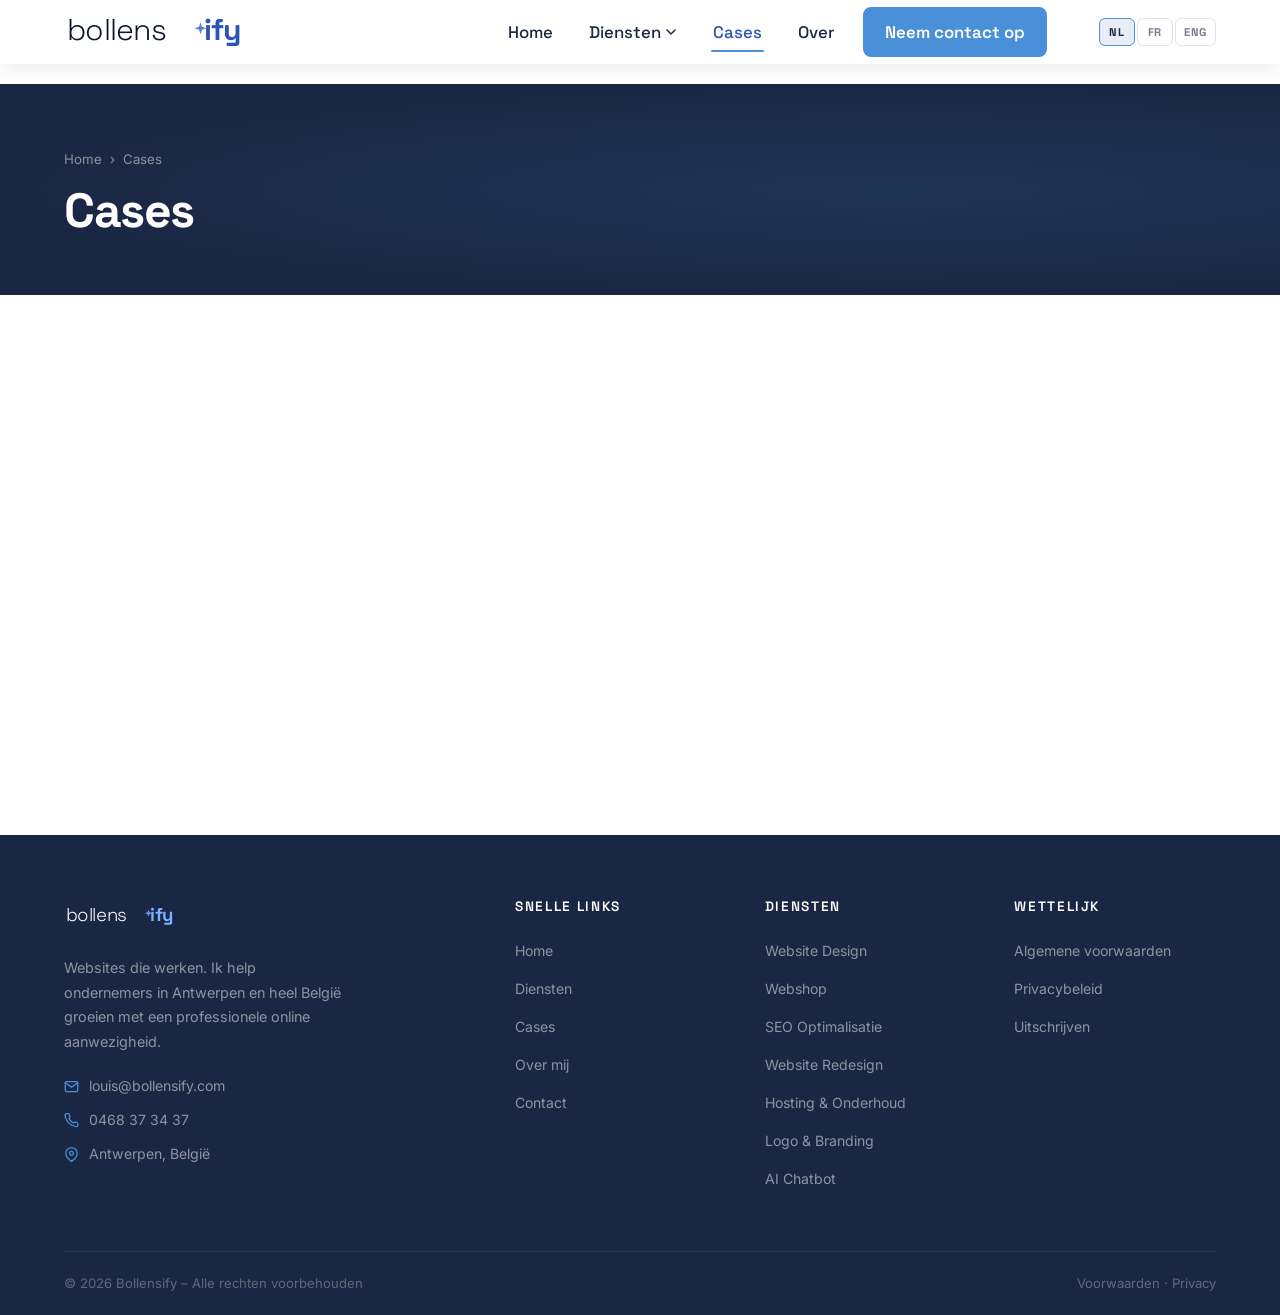
==== commit 342db85d: "Add files via upload" ====
--- a/cases.html
+++ b/cases.html
@@ -5,7 +5,7 @@
   <meta name="viewport" content="width=device-width, initial-scale=1.0">
   <title>Cases – Bollensify Webdesign | Antwerpen</title>
   <meta name="description" content="Cases van Bollensify. Binnenkort beschikbaar.">
-  <link rel="icon" type="image/svg+xml" href="data:image/svg+xml,<svg xmlns='http://www.w3.org/2000/svg' viewBox='0 0 32 32'><rect width='32' height='32' rx='7' fill='%231a2744'/><path d='M16 3L19 13L29 16L19 19L16 29L13 19L3 16L13 13Z' fill='%234a90d9'/><path d='M16 3L19 13L29 16L19 19L16 29L13 19L3 16L13 13Z' fill='white' opacity='0.18'/></svg>">
+  <link rel="icon" type="image/svg+xml" href="data:image/svg+xml,%3Csvg xmlns='http://www.w3.org/2000/svg' viewBox='0 0 32 32'%3E%3Crect width='32' height='32' rx='7' fill='%231a2744'/%3E%3Cpath d='M16 3L19 13L29 16L19 19L16 29L13 19L3 16L13 13Z' fill='%234a90d9'/%3E%3Cpath d='M16 3L19 13L29 16L19 19L16 29L13 19L3 16L13 13Z' fill='white' opacity='0.18'/%3E%3C/svg%3E">
   <link rel="preconnect" href="https://fonts.googleapis.com">
   <link rel="preconnect" href="https://fonts.gstatic.com" crossorigin>
   <link href="https://fonts.googleapis.com/css2?family=Space+Grotesk:wght@300;400;500;600;700&family=Inter:wght@300;400;500;600&family=Lora:ital,wght@0,500;0,600;0,700;1,500&display=swap" rel="stylesheet">
--- a/style.css
+++ b/style.css
@@ -24,7 +24,7 @@
 
 /* ── Reset ── */
 *, *::before, *::after { box-sizing: border-box; margin: 0; padding: 0; }
-html { scroll-behavior: smooth; font-size: 16px; overflow-x: hidden; }
+html { background: #1a2744; scroll-behavior: smooth; font-size: 16px; overflow-x: hidden; }
 body {
   font-family: 'Inter', sans-serif;
   color: var(--text);
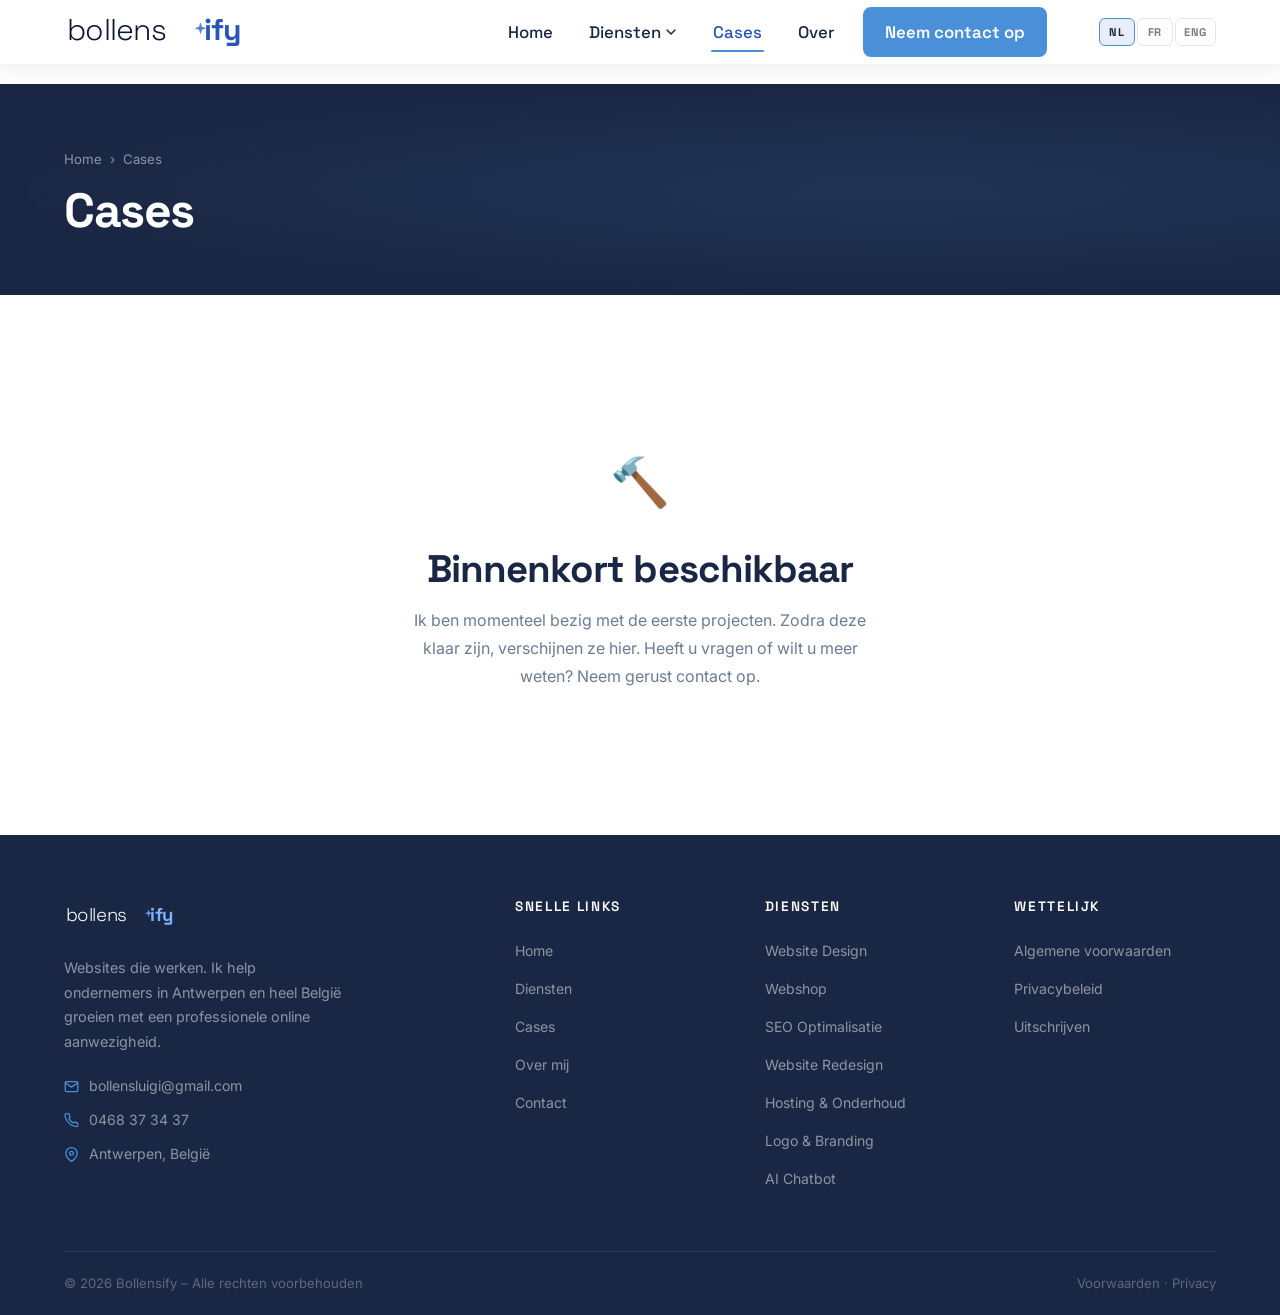
==== commit a3e7fef4: "Add files via upload" ====
--- a/cases.html
+++ b/cases.html
@@ -1,154 +1,154 @@
-<!DOCTYPE html>
-<html lang="nl">
-<head>
-  <meta charset="UTF-8">
-  <meta name="viewport" content="width=device-width, initial-scale=1.0">
-  <title>Cases – Bollensify Webdesign | Antwerpen</title>
-  <meta name="description" content="Cases van Bollensify. Binnenkort beschikbaar.">
-  <link rel="icon" type="image/svg+xml" href="data:image/svg+xml,%3Csvg xmlns='http://www.w3.org/2000/svg' viewBox='0 0 32 32'%3E%3Crect width='32' height='32' rx='7' fill='%231a2744'/%3E%3Cpath d='M16 3L19 13L29 16L19 19L16 29L13 19L3 16L13 13Z' fill='%234a90d9'/%3E%3Cpath d='M16 3L19 13L29 16L19 19L16 29L13 19L3 16L13 13Z' fill='white' opacity='0.18'/%3E%3C/svg%3E">
-  <link rel="preconnect" href="https://fonts.googleapis.com">
-  <link rel="preconnect" href="https://fonts.gstatic.com" crossorigin>
-  <link href="https://fonts.googleapis.com/css2?family=Space+Grotesk:wght@300;400;500;600;700&family=Inter:wght@300;400;500;600&family=Lora:ital,wght@0,500;0,600;0,700;1,500&display=swap" rel="stylesheet">
-  <link rel="stylesheet" href="style.css">
-  <style>
-    .portfolio-coming { min-height: 60vh; display: flex; align-items: center; justify-content: center; text-align: center; padding: 80px 24px; }
-    .portfolio-coming-box { max-width: 480px; }
-    .portfolio-coming-icon { font-size: 3rem; margin-bottom: 24px; display: block; }
-    .portfolio-coming-box h2 { margin-bottom: 14px; }
-    .portfolio-coming-box p { color: var(--text-muted); font-size: 1rem; line-height: 1.75; margin-bottom: 0; }
-  </style>
-</head>
-<body>
-
-<nav class="nav nav-scrolled" role="navigation">
-  <div class="container">
-    <div class="nav-inner">
-      <a href="index.html" class="nav-logo" aria-label="Bollensify – Home">
-        <svg class="logo-white" width="210" height="54" viewBox="0 0 280 70" xmlns="http://www.w3.org/2000/svg" aria-hidden="true">
-          <text x="4" y="46" font-family="'Space Grotesk', sans-serif" font-weight="300" font-size="40" fill="rgba(255,255,255,0.92)" letter-spacing="-1">bollens</text>
-          <text x="186" y="46" font-family="'Space Grotesk', sans-serif" font-weight="700" font-size="40" fill="rgba(255,255,255,1)" letter-spacing="-1">ify</text>
-          <path d="M 180 28 L 182 22 L 184 28 L 190 30 L 184 32 L 182 38 L 180 32 L 174 30 Z" fill="rgba(255,255,255,0.85)"/>
-        </svg>
-        <svg class="logo-dark" width="210" height="54" viewBox="0 0 280 70" xmlns="http://www.w3.org/2000/svg" aria-hidden="true">
-          <text x="4" y="46" font-family="'Space Grotesk', sans-serif" font-weight="300" font-size="40" fill="#0d1530" letter-spacing="-1">bollens</text>
-          <text x="186" y="46" font-family="'Space Grotesk', sans-serif" font-weight="700" font-size="40" fill="#2a55b8" letter-spacing="-1">ify</text>
-          <path d="M 180 28 L 182 22 L 184 28 L 190 30 L 184 32 L 182 38 L 180 32 L 174 30 Z" fill="#3d6bca" opacity="0.85"/>
-        </svg>
-      </a>
-      <button class="nav-toggle" aria-label="Menu openen" aria-expanded="false"><span></span><span></span><span></span></button>
-      <ul class="nav-links">
-        <li><a href="index.html" data-i18n="nav.home">Home</a></li>
-        <li class="has-dropdown">
-          <a href="diensten.html" class="dropdown-toggle">
-            <span data-i18n="nav.services">Diensten</span>
-            <svg width="12" height="12" viewBox="0 0 12 12" fill="none" aria-hidden="true"><path d="M2 4l4 4 4-4" stroke="currentColor" stroke-width="1.5" stroke-linecap="round" stroke-linejoin="round"/></svg>
-          </a>
-          <ul class="dropdown">
-            <li><a href="diensten.html#website-design" data-i18n="nav.svc.design">Website Design</a></li>
-            <li><a href="diensten.html#webshop" data-i18n="nav.svc.webshop">Webshop</a></li>
-            <li><a href="diensten.html#seo" data-i18n="nav.svc.seo">SEO Optimalisatie</a></li>
-            <li><a href="diensten.html#redesign" data-i18n="nav.svc.redesign">Website Redesign</a></li>
-            <li><a href="diensten.html#hosting" data-i18n="nav.svc.hosting">Hosting &amp; Onderhoud</a></li>
-            <li><a href="diensten.html#branding" data-i18n="nav.svc.branding">Logo &amp; Branding</a></li>
-            <li><a href="diensten.html#chatbot" data-i18n="nav.svc.chatbot">AI Chatbot</a></li>
-          </ul>
-        </li>
-        <li><a href="cases.html" class="active" data-i18n="nav.portfolio">Cases</a></li>
-        <li><a href="over.html" data-i18n="nav.about">Over</a></li>
-        <li><a href="contact.html" class="nav-cta" data-i18n="nav.contact">Neem contact op</a></li>
-      </ul>
-      <div class="lang-switcher">
-        <button class="lang-btn active" data-lang="nl" aria-label="Nederlands">NL</button>
-        <button class="lang-btn" data-lang="fr" aria-label="Français">FR</button>
-        <button class="lang-btn" data-lang="en" aria-label="English">ENG</button>
-      </div>
-    </div>
-  </div>
-</nav>
-
-<div class="page-hero">
-  <div class="container">
-    <div class="page-hero-content">
-      <div class="page-hero-breadcrumb"><a href="index.html" data-i18n="nav.home">Home</a> › <span data-i18n="nav.portfolio">Cases</span></div>
-      <h1 data-i18n="nav.portfolio">Cases</h1>
-    </div>
-  </div>
-</div>
-
-<div class="portfolio-coming">
-  <div class="portfolio-coming-box fade-in">
-    <span class="portfolio-coming-icon">🔨</span>
-    <h2 data-i18n="portfolio.coming.title">Binnenkort beschikbaar</h2>
-    <p data-i18n="portfolio.coming.p">Ik ben momenteel bezig met de eerste projecten. Zodra deze klaar zijn, verschijnen ze hier. Heeft u vragen of wilt u meer weten? Neem gerust contact op.</p>
-  </div>
-</div>
-
-<footer class="footer">
-  <div class="container">
-    <div class="footer-grid">
-      <div class="footer-brand">
-        <a href="index.html" aria-label="Bollensify – Home"><svg width="130" height="33" viewBox="0 0 280 70" xmlns="http://www.w3.org/2000/svg" aria-hidden="true"><text x="4" y="46" font-family="'Space Grotesk', sans-serif" font-weight="300" font-size="40" fill="#ffffff" letter-spacing="-1">bollens</text><text x="186" y="46" font-family="'Space Grotesk', sans-serif" font-weight="700" font-size="40" fill="#7ab3ff" letter-spacing="-1">ify</text><path d="M 180 28 L 182 22 L 184 28 L 190 30 L 184 32 L 182 38 L 180 32 L 174 30 Z" fill="#7ab3ff" opacity="0.85"/></svg></a>
-        <p data-i18n="footer.tagline">Websites die werken. Ik help ondernemers in Antwerpen en heel België groeien met een professionele online aanwezigheid.</p>
-        <div class="footer-contact-item"><svg width="15" height="15" viewBox="0 0 24 24" fill="none" stroke="currentColor" stroke-width="2" stroke-linecap="round" stroke-linejoin="round"><path d="M4 4h16c1.1 0 2 .9 2 2v12c0 1.1-.9 2-2 2H4c-1.1 0-2-.9-2-2V6c0-1.1.9-2 2-2z"/><polyline points="22,6 12,13 2,6"/></svg><a href="mailto:louis@bollensify.com">louis@bollensify.com</a></div>
-        <div class="footer-contact-item"><svg width="15" height="15" viewBox="0 0 24 24" fill="none" stroke="currentColor" stroke-width="2" stroke-linecap="round" stroke-linejoin="round"><path d="M22 16.92v3a2 2 0 0 1-2.18 2 19.79 19.79 0 0 1-8.63-3.07A19.5 19.5 0 0 1 4.69 12 19.79 19.79 0 0 1 1.61 3.35 2 2 0 0 1 3.59 1h3a2 2 0 0 1 2 1.72 12.84 12.84 0 0 0 .7 2.81 2 2 0 0 1-.45 2.11L8.09 9a16 16 0 0 0 6.91 6.91l.76-.76a2 2 0 0 1 2.11-.45 12.84 12.84 0 0 0 2.81.7A2 2 0 0 1 22 16.92z"/></svg><a href="tel:0468373437">0468 37 34 37</a></div>
-        <div class="footer-contact-item"><svg width="15" height="15" viewBox="0 0 24 24" fill="none" stroke="currentColor" stroke-width="2" stroke-linecap="round" stroke-linejoin="round"><path d="M21 10c0 7-9 13-9 13s-9-6-9-13a9 9 0 0 1 18 0z"/><circle cx="12" cy="10" r="3"/></svg><span data-i18n="footer.location">Antwerpen, België</span></div>
-      </div>
-      <div class="footer-col"><h4 data-i18n="footer.links">Snelle links</h4><ul><li><a href="index.html" data-i18n="nav.home">Home</a></li><li><a href="diensten.html" data-i18n="nav.services">Diensten</a></li><li><a href="cases.html" data-i18n="nav.portfolio">Cases</a></li><li><a href="over.html" data-i18n="footer.aboutme">Over mij</a></li><li><a href="contact.html" data-i18n="footer.contact">Contact</a></li></ul></div>
-      <div class="footer-col"><h4 data-i18n="nav.services">Diensten</h4><ul><li><a href="diensten.html#website-design" data-i18n="nav.svc.design">Website Design</a></li><li><a href="diensten.html#webshop" data-i18n="nav.svc.webshop">Webshop</a></li><li><a href="diensten.html#seo" data-i18n="nav.svc.seo">SEO Optimalisatie</a></li><li><a href="diensten.html#redesign" data-i18n="nav.svc.redesign">Website Redesign</a></li><li><a href="diensten.html#hosting" data-i18n="nav.svc.hosting">Hosting &amp; Onderhoud</a></li><li><a href="diensten.html#branding" data-i18n="nav.svc.branding">Logo &amp; Branding</a></li><li><a href="diensten.html#chatbot" data-i18n="nav.svc.chatbot">AI Chatbot</a></li></ul></div>
-      <div class="footer-col"><h4 data-i18n="footer.legal">Wettelijk</h4><ul><li><a href="voorwaarden.html" data-i18n="footer.terms">Algemene voorwaarden</a></li><li><a href="privacy.html" data-i18n="footer.privacy">Privacybeleid</a></li><li><a href="unsubscribe.html" data-i18n="footer.unsub">Uitschrijven</a></li></ul></div>
-    </div>
-    <div class="footer-bottom">
-      <span data-i18n="footer.copy">© 2026 Bollensify – Alle rechten voorbehouden</span>
-      <span><a href="voorwaarden.html" data-i18n="footer.terms">Voorwaarden</a> · <a href="privacy.html" data-i18n="footer.privacy">Privacy</a></span>
-    </div>
-  </div>
-</footer>
-<script src="script.js"></script>
-
-<script>
-const TRANSLATIONS = {
-  nl: {
-    'nav.home':'Home','nav.services':'Diensten','nav.portfolio':'Cases','nav.about':'Over','nav.contact':'Neem contact op',
-    'nav.svc.design':'Website Design','nav.svc.webshop':'Webshop','nav.svc.seo':'SEO Optimalisatie','nav.svc.redesign':'Website Redesign','nav.svc.hosting':'Hosting & Onderhoud','nav.svc.branding':'Logo & Branding','nav.svc.chatbot':'AI Chatbot',
-    'footer.tagline':'Websites die werken. Ik help ondernemers in Antwerpen en heel België groeien met een professionele online aanwezigheid.',
-    'footer.location':'Antwerpen, België','footer.links':'Snelle links','footer.aboutme':'Over mij','footer.contact':'Contact','footer.legal':'Wettelijk',
-    'footer.terms':'Algemene voorwaarden','footer.privacy':'Privacybeleid','footer.unsub':'Uitschrijven','footer.copy':'© 2026 Bollensify – Alle rechten voorbehouden',
-    'portfolio.coming.title':'Binnenkort beschikbaar',
-    'portfolio.coming.p':'Ik ben momenteel bezig met de eerste projecten. Zodra deze klaar zijn, verschijnen ze hier. Heeft u vragen of wilt u meer weten? Neem gerust contact op.',
-  },
-  fr: {
-    'nav.home':'Accueil','nav.services':'Services','nav.portfolio':'Cases','nav.about':'À propos','nav.contact':'Contactez-nous',
-    'nav.svc.design':'Conception de site','nav.svc.webshop':'Boutique en ligne','nav.svc.seo':'Optimisation SEO','nav.svc.redesign':'Refonte de site','nav.svc.hosting':'Hébergement & Maintenance','nav.svc.branding':'Logo & Identité','nav.svc.chatbot':'Chatbot IA',
-    'footer.tagline':"Des sites qui travaillent. J'aide les entrepreneurs à Anvers et partout en Belgique à développer leur présence en ligne.",
-    'footer.location':'Anvers, Belgique','footer.links':'Liens rapides','footer.aboutme':'À propos','footer.contact':'Contact','footer.legal':'Légal',
-    'footer.terms':'Conditions générales','footer.privacy':'Politique de confidentialité','footer.unsub':'Se désinscrire','footer.copy':'© 2026 Bollensify – Tous droits réservés',
-    'portfolio.coming.title':'Bientôt disponible',
-    'portfolio.coming.p':"Je travaille actuellement sur les premiers projets. Dès qu'ils seront terminés, ils apparaîtront ici. Des questions ou envie d'en savoir plus ? N'hésitez pas à me contacter.",
-  },
-  en: {
-    'nav.home':'Home','nav.services':'Services','nav.portfolio':'Cases','nav.about':'About','nav.contact':'Get in touch',
-    'nav.svc.design':'Website Design','nav.svc.webshop':'Webshop','nav.svc.seo':'SEO Optimisation','nav.svc.redesign':'Website Redesign','nav.svc.hosting':'Hosting & Maintenance','nav.svc.branding':'Logo & Branding','nav.svc.chatbot':'AI Chatbot',
-    'footer.tagline':'Websites that work. I help entrepreneurs in Antwerp and across Belgium grow with a professional online presence.',
-    'footer.location':'Antwerp, Belgium','footer.links':'Quick links','footer.aboutme':'About me','footer.contact':'Contact','footer.legal':'Legal',
-    'footer.terms':'Terms & Conditions','footer.privacy':'Privacy Policy','footer.unsub':'Unsubscribe','footer.copy':'© 2026 Bollensify – All rights reserved',
-    'portfolio.coming.title':'Coming soon',
-    'portfolio.coming.p':"I'm currently working on the first projects. Once they're ready, they'll appear here. Have questions or want to know more? Feel free to get in touch.",
-  }
-};
-function applyLang(lang) {
-  const t = TRANSLATIONS[lang] || TRANSLATIONS['nl'];
-  document.querySelectorAll('[data-i18n]').forEach(el => {
-    const v = t[el.dataset.i18n]; if (v === undefined) return;
-    const hasChildren = [...el.childNodes].some(n => n.nodeType === 1);
-    if (hasChildren) { const tn = [...el.childNodes].find(n => n.nodeType === 3); if (tn) tn.textContent = v; else el.insertBefore(document.createTextNode(v), el.firstChild); }
-    else { el.textContent = v; }
-  });
-  document.querySelectorAll('.lang-btn').forEach(btn => btn.classList.toggle('active', btn.dataset.lang === lang));
-  document.documentElement.lang = lang;
-  try { localStorage.setItem('bollensify-lang', lang); } catch(e) {}
-}
-document.querySelectorAll('.lang-btn').forEach(btn => btn.addEventListener('click', () => applyLang(btn.dataset.lang)));
-(function() { let s='nl'; try{s=localStorage.getItem('bollensify-lang')||'nl';}catch(e){} if(s!=='nl') applyLang(s); })();
-</script>
-</body>
-</html>
+<!DOCTYPE html>
+<html lang="nl">
+<head>
+  <meta charset="UTF-8">
+  <meta name="viewport" content="width=device-width, initial-scale=1.0">
+  <title>Cases – Bollensify Webdesign | Antwerpen</title>
+  <meta name="description" content="Cases van Bollensify. Binnenkort beschikbaar.">
+  <link rel="icon" href="data:image/svg+xml,%3Csvg xmlns='http://www.w3.org/2000/svg' viewBox='0 0 32 32'%3E%3Crect width='32' height='32' rx='7' fill='%231a2744'/%3E%3Cpath d='M16 4 L18.8 13.2 L28 16 L18.8 18.8 L16 28 L13.2 18.8 L4 16 L13.2 13.2 Z' fill='%234a90d9'/%3E%3C/svg%3E">
+  <link rel="preconnect" href="https://fonts.googleapis.com">
+  <link rel="preconnect" href="https://fonts.gstatic.com" crossorigin>
+  <link href="https://fonts.googleapis.com/css2?family=Space+Grotesk:wght@300;400;500;600;700&family=Inter:wght@300;400;500;600&family=Lora:ital,wght@0,500;0,600;0,700;1,500&display=swap" rel="stylesheet">
+  <link rel="stylesheet" href="style.css">
+  <style>
+    .portfolio-coming { min-height: 60vh; display: flex; align-items: center; justify-content: center; text-align: center; padding: 80px 24px; }
+    .portfolio-coming-box { max-width: 480px; }
+    .portfolio-coming-icon { font-size: 3rem; margin-bottom: 24px; display: block; }
+    .portfolio-coming-box h2 { margin-bottom: 14px; }
+    .portfolio-coming-box p { color: var(--text-muted); font-size: 1rem; line-height: 1.75; margin-bottom: 0; }
+  </style>
+</head>
+<body>
+
+<nav class="nav nav-scrolled" role="navigation">
+  <div class="container">
+    <div class="nav-inner">
+      <a href="index.html" class="nav-logo" aria-label="Bollensify – Home">
+        <svg class="logo-white" width="210" height="54" viewBox="0 0 280 70" xmlns="http://www.w3.org/2000/svg" aria-hidden="true">
+          <text x="4" y="46" font-family="'Space Grotesk', sans-serif" font-weight="300" font-size="40" fill="rgba(255,255,255,0.92)" letter-spacing="-1">bollens</text>
+          <text x="186" y="46" font-family="'Space Grotesk', sans-serif" font-weight="700" font-size="40" fill="rgba(255,255,255,1)" letter-spacing="-1">ify</text>
+          <path d="M 180 28 L 182 22 L 184 28 L 190 30 L 184 32 L 182 38 L 180 32 L 174 30 Z" fill="rgba(255,255,255,0.85)"/>
+        </svg>
+        <svg class="logo-dark" width="210" height="54" viewBox="0 0 280 70" xmlns="http://www.w3.org/2000/svg" aria-hidden="true">
+          <text x="4" y="46" font-family="'Space Grotesk', sans-serif" font-weight="300" font-size="40" fill="#0d1530" letter-spacing="-1">bollens</text>
+          <text x="186" y="46" font-family="'Space Grotesk', sans-serif" font-weight="700" font-size="40" fill="#2a55b8" letter-spacing="-1">ify</text>
+          <path d="M 180 28 L 182 22 L 184 28 L 190 30 L 184 32 L 182 38 L 180 32 L 174 30 Z" fill="#3d6bca" opacity="0.85"/>
+        </svg>
+      </a>
+      <button class="nav-toggle" aria-label="Menu openen" aria-expanded="false"><span></span><span></span><span></span></button>
+      <ul class="nav-links">
+        <li><a href="index.html" data-i18n="nav.home">Home</a></li>
+        <li class="has-dropdown">
+          <a href="diensten.html" class="dropdown-toggle">
+            <span data-i18n="nav.services">Diensten</span>
+            <svg width="12" height="12" viewBox="0 0 12 12" fill="none" aria-hidden="true"><path d="M2 4l4 4 4-4" stroke="currentColor" stroke-width="1.5" stroke-linecap="round" stroke-linejoin="round"/></svg>
+          </a>
+          <ul class="dropdown">
+            <li><a href="diensten.html#website-design" data-i18n="nav.svc.design">Website Design</a></li>
+            <li><a href="diensten.html#webshop" data-i18n="nav.svc.webshop">Webshop</a></li>
+            <li><a href="diensten.html#seo" data-i18n="nav.svc.seo">SEO Optimalisatie</a></li>
+            <li><a href="diensten.html#redesign" data-i18n="nav.svc.redesign">Website Redesign</a></li>
+            <li><a href="diensten.html#hosting" data-i18n="nav.svc.hosting">Hosting &amp; Onderhoud</a></li>
+            <li><a href="diensten.html#branding" data-i18n="nav.svc.branding">Logo &amp; Branding</a></li>
+            <li><a href="diensten.html#chatbot" data-i18n="nav.svc.chatbot">AI Chatbot</a></li>
+          </ul>
+        </li>
+        <li><a href="cases.html" class="active" data-i18n="nav.portfolio">Cases</a></li>
+        <li><a href="over.html" data-i18n="nav.about">Over</a></li>
+        <li><a href="contact.html" class="nav-cta" data-i18n="nav.contact">Neem contact op</a></li>
+      </ul>
+      <div class="lang-switcher">
+        <button class="lang-btn active" data-lang="nl" aria-label="Nederlands">NL</button>
+        <button class="lang-btn" data-lang="fr" aria-label="Français">FR</button>
+        <button class="lang-btn" data-lang="en" aria-label="English">ENG</button>
+      </div>
+    </div>
+  </div>
+</nav>
+
+<div class="page-hero">
+  <div class="container">
+    <div class="page-hero-content">
+      <div class="page-hero-breadcrumb"><a href="index.html" data-i18n="nav.home">Home</a> › <span data-i18n="nav.portfolio">Cases</span></div>
+      <h1 data-i18n="nav.portfolio">Cases</h1>
+    </div>
+  </div>
+</div>
+
+<div class="portfolio-coming">
+  <div class="portfolio-coming-box fade-in">
+    <span class="portfolio-coming-icon">🔨</span>
+    <h2 data-i18n="portfolio.coming.title">Binnenkort beschikbaar</h2>
+    <p data-i18n="portfolio.coming.p">Ik ben momenteel bezig met de eerste projecten. Zodra deze klaar zijn, verschijnen ze hier. Heeft u vragen of wilt u meer weten? Neem gerust contact op.</p>
+  </div>
+</div>
+
+<footer class="footer">
+  <div class="container">
+    <div class="footer-grid">
+      <div class="footer-brand">
+        <a href="index.html" aria-label="Bollensify – Home"><svg width="130" height="33" viewBox="0 0 280 70" xmlns="http://www.w3.org/2000/svg" aria-hidden="true"><text x="4" y="46" font-family="'Space Grotesk', sans-serif" font-weight="300" font-size="40" fill="#ffffff" letter-spacing="-1">bollens</text><text x="186" y="46" font-family="'Space Grotesk', sans-serif" font-weight="700" font-size="40" fill="#7ab3ff" letter-spacing="-1">ify</text><path d="M 180 28 L 182 22 L 184 28 L 190 30 L 184 32 L 182 38 L 180 32 L 174 30 Z" fill="#7ab3ff" opacity="0.85"/></svg></a>
+        <p data-i18n="footer.tagline">Websites die werken. Ik help ondernemers in Antwerpen en heel België groeien met een professionele online aanwezigheid.</p>
+        <div class="footer-contact-item"><svg width="15" height="15" viewBox="0 0 24 24" fill="none" stroke="currentColor" stroke-width="2" stroke-linecap="round" stroke-linejoin="round"><path d="M4 4h16c1.1 0 2 .9 2 2v12c0 1.1-.9 2-2 2H4c-1.1 0-2-.9-2-2V6c0-1.1.9-2 2-2z"/><polyline points="22,6 12,13 2,6"/></svg><a href="mailto:bollensluigi@gmail.com">bollensluigi@gmail.com</a></div>
+        <div class="footer-contact-item"><svg width="15" height="15" viewBox="0 0 24 24" fill="none" stroke="currentColor" stroke-width="2" stroke-linecap="round" stroke-linejoin="round"><path d="M22 16.92v3a2 2 0 0 1-2.18 2 19.79 19.79 0 0 1-8.63-3.07A19.5 19.5 0 0 1 4.69 12 19.79 19.79 0 0 1 1.61 3.35 2 2 0 0 1 3.59 1h3a2 2 0 0 1 2 1.72 12.84 12.84 0 0 0 .7 2.81 2 2 0 0 1-.45 2.11L8.09 9a16 16 0 0 0 6.91 6.91l.76-.76a2 2 0 0 1 2.11-.45 12.84 12.84 0 0 0 2.81.7A2 2 0 0 1 22 16.92z"/></svg><a href="tel:0468373437">0468 37 34 37</a></div>
+        <div class="footer-contact-item"><svg width="15" height="15" viewBox="0 0 24 24" fill="none" stroke="currentColor" stroke-width="2" stroke-linecap="round" stroke-linejoin="round"><path d="M21 10c0 7-9 13-9 13s-9-6-9-13a9 9 0 0 1 18 0z"/><circle cx="12" cy="10" r="3"/></svg><span data-i18n="footer.location">Antwerpen, België</span></div>
+      </div>
+      <div class="footer-col"><h4 data-i18n="footer.links">Snelle links</h4><ul><li><a href="index.html" data-i18n="nav.home">Home</a></li><li><a href="diensten.html" data-i18n="nav.services">Diensten</a></li><li><a href="cases.html" data-i18n="nav.portfolio">Cases</a></li><li><a href="over.html" data-i18n="footer.aboutme">Over mij</a></li><li><a href="contact.html" data-i18n="footer.contact">Contact</a></li></ul></div>
+      <div class="footer-col"><h4 data-i18n="nav.services">Diensten</h4><ul><li><a href="diensten.html#website-design" data-i18n="nav.svc.design">Website Design</a></li><li><a href="diensten.html#webshop" data-i18n="nav.svc.webshop">Webshop</a></li><li><a href="diensten.html#seo" data-i18n="nav.svc.seo">SEO Optimalisatie</a></li><li><a href="diensten.html#redesign" data-i18n="nav.svc.redesign">Website Redesign</a></li><li><a href="diensten.html#hosting" data-i18n="nav.svc.hosting">Hosting &amp; Onderhoud</a></li><li><a href="diensten.html#branding" data-i18n="nav.svc.branding">Logo &amp; Branding</a></li><li><a href="diensten.html#chatbot" data-i18n="nav.svc.chatbot">AI Chatbot</a></li></ul></div>
+      <div class="footer-col"><h4 data-i18n="footer.legal">Wettelijk</h4><ul><li><a href="voorwaarden.html" data-i18n="footer.terms">Algemene voorwaarden</a></li><li><a href="privacy.html" data-i18n="footer.privacy">Privacybeleid</a></li><li><a href="unsubscribe.html" data-i18n="footer.unsub">Uitschrijven</a></li></ul></div>
+    </div>
+    <div class="footer-bottom">
+      <span data-i18n="footer.copy">© 2026 Bollensify – Alle rechten voorbehouden</span>
+      <span><a href="voorwaarden.html" data-i18n="footer.terms">Voorwaarden</a> · <a href="privacy.html" data-i18n="footer.privacy">Privacy</a></span>
+    </div>
+  </div>
+</footer>
+<script src="script.js"></script>
+
+<script>
+const TRANSLATIONS = {
+  nl: {
+    'nav.home':'Home','nav.services':'Diensten','nav.portfolio':'Cases','nav.about':'Over','nav.contact':'Neem contact op',
+    'nav.svc.design':'Website Design','nav.svc.webshop':'Webshop','nav.svc.seo':'SEO Optimalisatie','nav.svc.redesign':'Website Redesign','nav.svc.hosting':'Hosting & Onderhoud','nav.svc.branding':'Logo & Branding','nav.svc.chatbot':'AI Chatbot',
+    'footer.tagline':'Websites die werken. Ik help ondernemers in Antwerpen en heel België groeien met een professionele online aanwezigheid.',
+    'footer.location':'Antwerpen, België','footer.links':'Snelle links','footer.aboutme':'Over mij','footer.contact':'Contact','footer.legal':'Wettelijk',
+    'footer.terms':'Algemene voorwaarden','footer.privacy':'Privacybeleid','footer.unsub':'Uitschrijven','footer.copy':'© 2026 Bollensify – Alle rechten voorbehouden',
+    'portfolio.coming.title':'Binnenkort beschikbaar',
+    'portfolio.coming.p':'Ik ben momenteel bezig met de eerste projecten. Zodra deze klaar zijn, verschijnen ze hier. Heeft u vragen of wilt u meer weten? Neem gerust contact op.',
+  },
+  fr: {
+    'nav.home':'Accueil','nav.services':'Services','nav.portfolio':'Cases','nav.about':'À propos','nav.contact':'Contactez-nous',
+    'nav.svc.design':'Conception de site','nav.svc.webshop':'Boutique en ligne','nav.svc.seo':'Optimisation SEO','nav.svc.redesign':'Refonte de site','nav.svc.hosting':'Hébergement & Maintenance','nav.svc.branding':'Logo & Identité','nav.svc.chatbot':'Chatbot IA',
+    'footer.tagline':"Des sites qui travaillent. J'aide les entrepreneurs à Anvers et partout en Belgique à développer leur présence en ligne.",
+    'footer.location':'Anvers, Belgique','footer.links':'Liens rapides','footer.aboutme':'À propos','footer.contact':'Contact','footer.legal':'Légal',
+    'footer.terms':'Conditions générales','footer.privacy':'Politique de confidentialité','footer.unsub':'Se désinscrire','footer.copy':'© 2026 Bollensify – Tous droits réservés',
+    'portfolio.coming.title':'Bientôt disponible',
+    'portfolio.coming.p':"Je travaille actuellement sur les premiers projets. Dès qu'ils seront terminés, ils apparaîtront ici. Des questions ou envie d'en savoir plus ? N'hésitez pas à me contacter.",
+  },
+  en: {
+    'nav.home':'Home','nav.services':'Services','nav.portfolio':'Cases','nav.about':'About','nav.contact':'Get in touch',
+    'nav.svc.design':'Website Design','nav.svc.webshop':'Webshop','nav.svc.seo':'SEO Optimisation','nav.svc.redesign':'Website Redesign','nav.svc.hosting':'Hosting & Maintenance','nav.svc.branding':'Logo & Branding','nav.svc.chatbot':'AI Chatbot',
+    'footer.tagline':'Websites that work. I help entrepreneurs in Antwerp and across Belgium grow with a professional online presence.',
+    'footer.location':'Antwerp, Belgium','footer.links':'Quick links','footer.aboutme':'About me','footer.contact':'Contact','footer.legal':'Legal',
+    'footer.terms':'Terms & Conditions','footer.privacy':'Privacy Policy','footer.unsub':'Unsubscribe','footer.copy':'© 2026 Bollensify – All rights reserved',
+    'portfolio.coming.title':'Coming soon',
+    'portfolio.coming.p':"I'm currently working on the first projects. Once they're ready, they'll appear here. Have questions or want to know more? Feel free to get in touch.",
+  }
+};
+function applyLang(lang) {
+  const t = TRANSLATIONS[lang] || TRANSLATIONS['nl'];
+  document.querySelectorAll('[data-i18n]').forEach(el => {
+    const v = t[el.dataset.i18n]; if (v === undefined) return;
+    const hasChildren = [...el.childNodes].some(n => n.nodeType === 1);
+    if (hasChildren) { const tn = [...el.childNodes].find(n => n.nodeType === 3); if (tn) tn.textContent = v; else el.insertBefore(document.createTextNode(v), el.firstChild); }
+    else { el.textContent = v; }
+  });
+  document.querySelectorAll('.lang-btn').forEach(btn => btn.classList.toggle('active', btn.dataset.lang === lang));
+  document.documentElement.lang = lang;
+  try { localStorage.setItem('bollensify-lang', lang); } catch(e) {}
+}
+document.querySelectorAll('.lang-btn').forEach(btn => btn.addEventListener('click', () => applyLang(btn.dataset.lang)));
+(function() { let s='nl'; try{s=localStorage.getItem('bollensify-lang')||'nl';}catch(e){} if(s!=='nl') applyLang(s); })();
+</script>
+</body>
+</html>
--- a/style.css
+++ b/style.css
@@ -1,1940 +1,1940 @@
-/* ─────────────────────────────────────────
-   BOLLENIX — Main Stylesheet
-   ───────────────────────────────────────── */
-
-/* ── Variables ── */
-:root {
-  --navy:       #1a2744;
-  --navy-light: #243358;
-  --blue:       #4a90d9;
-  --blue-dark:  #2a55b8;
-  --blue-light: #e8f1fb;
-  --white:      #ffffff;
-  --grey-bg:    #f5f7fa;
-  --grey-border:#e2e8f0;
-  --text:       #2c3e50;
-  --text-muted: #6b7c93;
-  --radius:     8px;
-  --radius-lg:  16px;
-  --shadow:     0 4px 24px rgba(26,39,68,0.08);
-  --shadow-lg:  0 8px 48px rgba(26,39,68,0.14);
-  --shadow-card:0 2px 12px rgba(26,39,68,0.07), 0 8px 32px rgba(26,39,68,0.06);
-  --transition: 0.25s cubic-bezier(0.4,0,0.2,1);
-}
-
-/* ── Reset ── */
-*, *::before, *::after { box-sizing: border-box; margin: 0; padding: 0; }
-html { background: #1a2744; scroll-behavior: smooth; font-size: 16px; overflow-x: hidden; }
-body {
-  font-family: 'Inter', sans-serif;
-  color: var(--text);
-  background: var(--white);
-  line-height: 1.7;
-  -webkit-font-smoothing: antialiased;
-}
-img { max-width: 100%; display: block; }
-a { color: inherit; text-decoration: none; }
-ul, ol { list-style: none; }
-button { cursor: pointer; font-family: inherit; }
-input, textarea, select { font-family: inherit; }
-
-/* ── Typography ── */
-h1, h2, h3, h4, h5 {
-  font-family: 'Space Grotesk', sans-serif;
-  line-height: 1.18;
-  letter-spacing: -0.025em;
-  color: var(--navy);
-}
-h1 { font-size: clamp(2.2rem, 5vw, 3.4rem); font-weight: 700; letter-spacing: -0.03em; }
-h2 { font-size: clamp(1.8rem, 3vw, 2.4rem); font-weight: 700; letter-spacing: -0.025em; }
-
-/* Serif display: hero headline + personal about heading only */
-.hero h1,
-.about-serif {
-  font-family: 'Lora', Georgia, serif;
-  font-weight: 600;
-  letter-spacing: -0.02em;
-  line-height: 1.14;
-}
-h3 { font-size: 1.25rem; font-weight: 600; }
-h4 { font-size: 1.1rem; font-weight: 600; }
-p { margin-bottom: 1rem; }
-p:last-child { margin-bottom: 0; }
-
-/* ── Layout ── */
-.container {
-  max-width: 1200px;
-  margin: 0 auto;
-  padding: 0 24px;
-}
-.section { padding: 88px 0; }
-.section-sm { padding: 56px 0; }
-.section-grey { background: var(--grey-bg); }
-.section-navy { background: var(--navy); }
-
-/* ── Section Titles ── */
-.section-eyebrow {
-  display: inline-block;
-  font-family: 'Space Grotesk', sans-serif;
-  font-size: 0.78rem;
-  font-weight: 600;
-  letter-spacing: 0.16em;
-  text-transform: uppercase;
-  color: var(--blue-dark);
-  margin-bottom: 14px;
-}
-.section-title { margin-bottom: 16px; }
-.section-subtitle {
-  font-size: 1.05rem;
-  color: var(--text-muted);
-  max-width: 580px;
-  line-height: 1.75;
-  margin-bottom: 0;
-}
-.section-header { text-align: center; margin-bottom: 56px; }
-.section-header .section-subtitle { margin: 0 auto; }
-.title-accent {
-  display: block;
-  width: 40px;
-  height: 3px;
-  background: var(--blue);
-  border-radius: 2px;
-  margin: 14px auto 0;
-}
-.section-header-left { margin-bottom: 56px; }
-.section-header-left .title-accent { margin-left: 0; }
-
-/* ── Buttons ── */
-.btn {
-  display: inline-flex;
-  align-items: center;
-  gap: 8px;
-  padding: 13px 28px;
-  border-radius: var(--radius);
-  font-family: 'Space Grotesk', sans-serif;
-  font-size: 0.95rem;
-  font-weight: 600;
-  letter-spacing: -0.01em;
-  border: 2px solid transparent;
-  transition: background var(--transition), color var(--transition),
-              border-color var(--transition), transform var(--transition),
-              box-shadow var(--transition);
-  white-space: nowrap;
-}
-.btn:active { opacity: 0.88; }
-.btn-primary {
-  background: var(--navy);
-  color: var(--white);
-  border-color: var(--navy);
-}
-.btn-primary:hover {
-  background: var(--navy-light);
-  border-color: var(--navy-light);
-  box-shadow: 0 6px 20px rgba(26,39,68,0.28);
-}
-.btn-secondary {
-  background: transparent;
-  color: var(--white);
-  border-color: rgba(255,255,255,0.55);
-}
-.btn-secondary:hover {
-  background: rgba(255,255,255,0.12);
-  border-color: var(--white);
-}
-.btn-outline {
-  background: transparent;
-  color: var(--navy);
-  border-color: var(--navy);
-}
-.btn-outline:hover {
-  background: var(--navy);
-  color: var(--white);
-}
-.btn-blue {
-  background: var(--blue-dark);
-  color: var(--white);
-  border-color: var(--blue-dark);
-}
-.btn-blue:hover {
-  background: #1e469e;
-  border-color: #1e469e;
-  box-shadow: 0 6px 20px rgba(42,85,184,0.3);
-}
-.btn-lg { padding: 16px 36px; font-size: 1rem; }
-.btn-sm { padding: 9px 20px; font-size: 0.88rem; }
-
-/* ── Navigation ── */
-.nav {
-  position: fixed;
-  top: 0;
-  left: 0;
-  right: 0;
-  z-index: 1000;
-  background: transparent;
-  transition: background 0.3s ease, box-shadow 0.3s ease, transform 0.35s cubic-bezier(0.4, 0, 0.2, 1), opacity 0.35s ease;
-}
-
-.nav.nav-hidden {
-  transform: translateY(-100%);
-  opacity: 0;
-  pointer-events: none;
-}
-
-/* Body offset so fixed nav doesn't overlap content */
-body {
-  padding-top: 84px;
-}
-.nav.nav-scrolled {
-  background: #ffffff;
-  box-shadow: 0 2px 24px rgba(26,39,68,0.10);
-}
-
-/* ── Nav inner height ── */
-.nav-inner {
-  display: flex;
-  align-items: center;
-  height: 84px;
-  gap: 40px;
-  transition: height 0.3s ease;
-}
-.nav.nav-scrolled .nav-inner { height: 64px; }
-
-/* ── Logo ── */
-.nav-logo { flex-shrink: 0; display: flex; align-items: center; }
-.nav-logo .logo-dark  { display: none;  }
-.nav-logo .logo-white { display: block; }
-.nav.nav-scrolled .nav-logo .logo-dark  { display: block; }
-.nav.nav-scrolled .nav-logo .logo-white { display: none;  }
-
-/* ── Nav links list ── */
-.nav-links {
-  display: flex;
-  align-items: center;
-  gap: 4px;
-  margin-left: auto;
-  list-style: none;
-}
-.nav-links li { position: relative; }
-
-/* All link items */
-.nav-links a {
-  display: flex;
-  align-items: center;
-  gap: 4px;
-  padding: 8px 16px;
-  font-family: 'Space Grotesk', sans-serif;
-  font-size: 1.05rem;
-  font-weight: 500;
-  color: #ffffff;
-  border-radius: var(--radius);
-  position: relative;
-  transition: color 0.3s ease;
-  white-space: nowrap;
-}
-.nav.nav-scrolled .nav-links a { color: #1a2744; }
-
-/* Hover / active underline */
-.nav-links li:not(.has-dropdown) > a::after,
-.nav-links .has-dropdown > .dropdown-toggle::after {
-  content: '';
-  position: absolute;
-  bottom: 2px; left: 14px; right: 14px;
-  height: 2px;
-  background: rgba(255,255,255,0.85);
-  border-radius: 2px;
-  transform: scaleX(0);
-  transform-origin: left center;
-  transition: transform 0.3s ease, background 0.3s ease;
-}
-.nav.nav-scrolled .nav-links li:not(.has-dropdown) > a::after,
-.nav.nav-scrolled .nav-links .has-dropdown > .dropdown-toggle::after {
-  background: var(--blue);
-}
-.nav-links li:not(.has-dropdown) > a:hover::after,
-.nav-links li:not(.has-dropdown) > a.active::after,
-.nav-links .has-dropdown > .dropdown-toggle:hover::after,
-.nav-links .has-dropdown.open > .dropdown-toggle::after { transform: scaleX(1); }
-
-.nav-links a:hover  { color: #ffffff; }
-.nav-links a.active { color: #ffffff; }
-.nav.nav-scrolled .nav-links a:hover  { color: var(--blue-dark); }
-.nav.nav-scrolled .nav-links a.active { color: var(--blue-dark); }
-
-/* ── CTA button ── */
-.nav-links .nav-cta {
-  background: transparent;
-  color: #ffffff;
-  border: 2px solid rgba(255,255,255,0.80);
-  padding: 9px 20px;
-  border-radius: var(--radius);
-  margin-left: 8px;
-  font-weight: 600;
-  transition: background 0.3s ease, color 0.3s ease, border-color 0.3s ease, box-shadow 0.3s ease;
-}
-.nav-links .nav-cta::after { display: none !important; }
-.nav-links .nav-cta:hover {
-  background: rgba(255,255,255,0.18);
-  border-color: #ffffff;
-  color: #ffffff;
-}
-.nav.nav-scrolled .nav-links .nav-cta {
-  background: var(--blue);
-  border-color: var(--blue);
-  color: #ffffff;
-}
-.nav.nav-scrolled .nav-links .nav-cta:hover {
-  background: var(--blue-dark);
-  border-color: var(--blue-dark);
-  box-shadow: 0 4px 16px rgba(74,144,217,0.35);
-  color: #ffffff;
-}
-
-/* ── Language Switcher ── */
-.lang-switcher {
-  display: flex;
-  align-items: center;
-  gap: 2px;
-  margin-left: 12px;
-  flex-shrink: 0;
-}
-.lang-btn {
-  display: flex;
-  align-items: center;
-  justify-content: center;
-  min-width: 36px;
-  height: 28px;
-  border: 1.5px solid rgba(255,255,255,0.28);
-  border-radius: 6px;
-  background: transparent;
-  cursor: pointer;
-  transition: background 0.25s ease, border-color 0.25s ease, opacity 0.2s ease;
-  padding: 4px 8px;
-  opacity: 0.7;
-  font-family: 'Space Grotesk', sans-serif;
-  font-size: 0.7rem;
-  font-weight: 700;
-  letter-spacing: 0.06em;
-  color: #ffffff;
-}
-.lang-btn:hover {
-  background: rgba(255,255,255,0.14);
-  border-color: rgba(255,255,255,0.60);
-  opacity: 1;
-}
-.lang-btn.active {
-  background: rgba(255,255,255,0.18);
-  border-color: rgba(255,255,255,0.80);
-  opacity: 1;
-}
-.nav.nav-scrolled .lang-btn {
-  border-color: rgba(26,39,68,0.20);
-  opacity: 0.6;
-  color: var(--navy);
-}
-.nav.nav-scrolled .lang-btn:hover {
-  background: rgba(42,85,184,0.08);
-  border-color: var(--blue);
-  opacity: 1;
-}
-.nav.nav-scrolled .lang-btn.active {
-  background: rgba(42,85,184,0.10);
-  border-color: var(--blue);
-  opacity: 1;
-}
-
-/* Dropdown */
-.has-dropdown { position: relative; }
-.dropdown-toggle svg { transition: transform var(--transition); }
-.has-dropdown:hover .dropdown-toggle svg,
-.has-dropdown.open .dropdown-toggle svg { transform: rotate(180deg); }
-.dropdown {
-  position: absolute;
-  top: 100%;
-  left: 0;
-  min-width: 220px;
-  background: var(--white);
-  border: 1px solid var(--grey-border);
-  border-radius: var(--radius-lg);
-  box-shadow: var(--shadow-lg);
-  padding: 16px 8px 8px;
-  opacity: 0;
-  visibility: hidden;
-  transform: translateY(-8px);
-  transition: opacity var(--transition), transform var(--transition), visibility var(--transition);
-  pointer-events: none;
-}
-.has-dropdown:hover .dropdown,
-.has-dropdown.open .dropdown {
-  opacity: 1;
-  visibility: visible;
-  transform: translateY(0);
-  pointer-events: auto;
-}
-.dropdown a {
-  display: flex;
-  padding: 9px 14px;
-  font-size: 0.88rem;
-  color: var(--text);
-  border-radius: 6px;
-}
-.dropdown a:hover { background: var(--grey-bg); color: var(--blue-dark); }
-
-/* Mobile hamburger */
-.nav-toggle {
-  display: none;
-  flex-direction: column;
-  justify-content: center;
-  gap: 5px;
-  background: none;
-  border: none;
-  padding: 6px;
-  margin-left: auto;
-  width: 36px;
-  height: 36px;
-}
-.nav-toggle span {
-  display: block;
-  height: 2px;
-  background: rgba(255,255,255,0.9);
-  border-radius: 2px;
-  transition: transform var(--transition), opacity var(--transition), background 0.3s ease;
-}
-.nav.nav-scrolled .nav-toggle span { background: var(--navy); }
-.nav-toggle.open span:nth-child(1) { transform: translateY(7px) rotate(45deg); }
-.nav-toggle.open span:nth-child(2) { opacity: 0; }
-.nav-toggle.open span:nth-child(3) { transform: translateY(-7px) rotate(-45deg); }
-
-/* ── Hero (homepage) ── */
-/* Pull the hero up behind the sticky transparent nav so dark bg shows through */
-.hero {
-  position: relative;
-  min-height: 100vh;
-  margin-top: -84px;        /* same as nav height */
-  padding-top: 84px;        /* compensate so content isn't hidden */
-  display: flex;
-  align-items: center;
-  background: var(--navy);
-  overflow: hidden;
-}
-.hero-bg {
-  position: absolute;
-  inset: 0;
-  background-image: url("data:image/svg+xml,%3Csvg viewBox='0 0 512 512' xmlns='http://www.w3.org/2000/svg'%3E%3Cfilter id='n'%3E%3CfeTurbulence type='fractalNoise' baseFrequency='0.75' numOctaves='4' stitchTiles='stitch'/%3E%3C/filter%3E%3Crect width='100%25' height='100%25' filter='url(%23n)' opacity='1'/%3E%3C/svg%3E");
-  background-size: 256px 256px;
-  opacity: 0.04;
-}
-.hero-overlay {
-  position: absolute;
-  inset: 0;
-  background: linear-gradient(135deg, rgba(26,39,68,0.95) 40%, rgba(36,51,88,0.82) 100%);
-}
-.hero-content {
-  position: relative;
-  z-index: 1;
-  max-width: 720px;
-  padding: 80px 0;
-}
-.hero-eyebrow {
-  display: inline-flex;
-  align-items: center;
-  gap: 8px;
-  font-size: 0.78rem;
-  font-weight: 500;
-  color: rgba(130,180,240,0.8);
-  letter-spacing: 0.06em;
-  margin-bottom: 28px;
-}
-.hero-eyebrow-dot {
-  width: 6px; height: 6px;
-  background: #4a90d9;
-  border-radius: 50%;
-  flex-shrink: 0;
-  opacity: 0.7;
-}
-.hero h1 {
-  color: var(--white);
-  margin-bottom: 22px;
-  line-height: 1.13;
-}
-.hero h1 .accent { color: var(--blue); }
-.hero-subtitle {
-  font-size: 1.1rem;
-  color: rgba(255,255,255,0.75);
-  margin-bottom: 40px;
-  line-height: 1.75;
-  max-width: 560px;
-}
-.hero-buttons { display: flex; gap: 16px; flex-wrap: wrap; }
-
-/* ── Hero Particle Canvas (full background) ── */
-.hero-particles-canvas {
-  position: absolute;
-  inset: 0;
-  width: 100%;
-  height: 100%;
-  z-index: 0;
-  pointer-events: none;
-}
-
-
-.hero::before {
-  content: '';
-  position: absolute;
-  inset: 0;
-  background: radial-gradient(ellipse 65% 75% at 78% 55%, rgba(74,144,217,0.22) 0%, transparent 68%);
-  z-index: 0;
-}
-.hero::after {
-  content: '';
-  position: absolute;
-  inset: 0;
-  background: radial-gradient(ellipse 45% 55% at 72% 28%, rgba(42,85,184,0.16) 0%, transparent 62%);
-  z-index: 0;
-}
-
-/* ── Hero Two-Column Layout ── */
-.hero-inner {
-  display: grid;
-  grid-template-columns: 55fr 45fr;
-  gap: 48px;
-  align-items: center;
-  width: 100%;
-}
-.hero-inner .hero-content { max-width: none; } /* unused */
-.hero-mock {
-  position: relative;
-  z-index: 1;
-  display: flex;
-  justify-content: flex-end;
-  align-items: center;
-  padding: 60px 0;
-}
-.browser-frame {
-  width: 100%;
-  max-width: 460px;
-  border-radius: 14px;
-  overflow: hidden;
-  box-shadow:
-    0 48px 100px rgba(0,0,0,0.55),
-    0 16px 40px rgba(0,0,0,0.25),
-    0 0 0 1px rgba(255,255,255,0.07);
-  background: #0d1530;
-  transform: perspective(1400px) rotateY(-6deg) rotateX(2deg);
-  transition: transform 0.6s cubic-bezier(0.4,0,0.2,1);
-}
-.browser-frame:hover { transform: perspective(1400px) rotateY(-2deg) rotateX(1deg); }
-.browser-bar {
-  background: #080e1f;
-  padding: 10px 14px;
-  display: flex;
-  align-items: center;
-  gap: 6px;
-}
-.browser-dot { width: 10px; height: 10px; border-radius: 50%; display: inline-block; flex-shrink: 0; }
-.browser-dot:nth-child(1) { background: #ff5f57; }
-.browser-dot:nth-child(2) { background: #febc2e; }
-.browser-dot:nth-child(3) { background: #28c840; }
-.browser-url-bar {
-  flex: 1;
-  background: rgba(255,255,255,0.06);
-  border-radius: 5px;
-  padding: 4px 10px;
-  font-size: 0.69rem;
-  color: rgba(255,255,255,0.35);
-  font-family: 'Inter', sans-serif;
-  margin-left: 8px;
-  letter-spacing: 0.01em;
-}
-.browser-screen { overflow: hidden; }
-.mock-nav {
-  background: #1a2744;
-  height: 34px;
-  display: flex;
-  align-items: center;
-  padding: 0 14px;
-}
-.mock-nav-logo { width: 56px; height: 7px; background: rgba(255,255,255,0.8); border-radius: 3px; }
-.mock-nav-links { display: flex; gap: 8px; margin-left: auto; }
-.mock-nav-links span { width: 24px; height: 5px; background: rgba(255,255,255,0.28); border-radius: 2px; }
-.mock-nav-cta { width: 40px; height: 16px; background: #4a90d9; border-radius: 4px; margin-left: 6px; }
-.mock-hero-section {
-  background: linear-gradient(135deg, #1a2744 0%, #1e2f55 100%);
-  height: 108px;
-  padding: 16px 14px;
-  position: relative;
-  overflow: hidden;
-}
-.mock-hero-section::after {
-  content: '';
-  position: absolute;
-  inset: 0;
-  background: radial-gradient(ellipse at 85% 40%, rgba(74,144,217,0.35) 0%, transparent 60%);
-}
-.mock-h1 { height: 10px; background: rgba(255,255,255,0.85); border-radius: 3px; width: 68%; margin-bottom: 6px; position: relative; z-index: 1; }
-.mock-h2 { height: 10px; background: rgba(74,144,217,0.8); border-radius: 3px; width: 50%; margin-bottom: 10px; position: relative; z-index: 1; }
-.mock-sub { height: 4px; background: rgba(255,255,255,0.28); border-radius: 2px; width: 80%; margin-bottom: 10px; position: relative; z-index: 1; }
-.mock-cta { display: flex; gap: 8px; position: relative; z-index: 1; }
-.mock-cta span { height: 16px; border-radius: 4px; }
-.mock-cta span:first-child { width: 54px; background: #2a55b8; }
-.mock-cta span:last-child { width: 38px; background: rgba(255,255,255,0.15); border: 1px solid rgba(255,255,255,0.28); }
-.mock-body { background: #f5f7fa; padding: 12px 14px 14px; }
-.mock-section-label { height: 4px; background: #d4dff0; border-radius: 2px; width: 30%; margin-bottom: 8px; }
-.mock-body-cards { display: grid; grid-template-columns: repeat(3, 1fr); gap: 7px; }
-.mock-body-card { background: white; border-radius: 6px; padding: 8px; box-shadow: 0 1px 4px rgba(26,39,68,0.06); border: 1px solid #e8edf5; }
-.mock-body-card-icon { width: 15px; height: 15px; background: #eef4fc; border-radius: 4px; margin-bottom: 5px; }
-.mock-body-card-line { height: 3px; background: #e2e8f0; border-radius: 2px; margin-bottom: 3px; }
-.mock-body-card-line:first-of-type { width: 70%; }
-.mock-body-card-line:last-child { width: 88%; }
-
-/* Floating badges */
-.hero-badge {
-  position: absolute;
-  bottom: 48px;
-  left: -20px;
-  background: white;
-  border-radius: 12px;
-  padding: 10px 14px;
-  display: flex;
-  align-items: center;
-  gap: 10px;
-  box-shadow: 0 10px 36px rgba(0,0,0,0.22), 0 0 0 1px rgba(0,0,0,0.04);
-  animation: floatBadge 4s ease-in-out infinite;
-}
-.hero-badge-icon { font-size: 1.3rem; line-height: 1; }
-.hero-badge-text strong { display: block; font-family: 'Space Grotesk', sans-serif; font-size: 0.85rem; font-weight: 700; color: #1a2744; line-height: 1.2; }
-.hero-badge-text span { font-size: 0.68rem; color: #6b7c93; }
-.hero-counter {
-  position: absolute;
-  top: 50px;
-  right: -16px;
-  background: #1a2744;
-  border: 1px solid rgba(74,144,217,0.28);
-  border-radius: 12px;
-  padding: 10px 16px;
-  text-align: center;
-  box-shadow: 0 10px 30px rgba(0,0,0,0.3);
-  animation: floatBadge 4s ease-in-out infinite;
-  animation-delay: 2s;
-}
-.hero-counter strong { display: block; font-family: 'Space Grotesk', sans-serif; font-size: 1.35rem; font-weight: 700; color: white; line-height: 1.1; letter-spacing: -0.02em; }
-.hero-counter span { font-size: 0.67rem; color: rgba(255,255,255,0.48); margin-top: 2px; display: block; }
-@keyframes floatBadge {
-  0%, 100% { transform: translateY(0px); }
-  50% { transform: translateY(-7px); }
-}
-
-/* ── Page Hero (inner pages) ── */
-.page-hero {
-  background: var(--navy);
-  padding: 64px 0 56px;
-  position: relative;
-  overflow: hidden;
-}
-.page-hero::before {
-  content: '';
-  position: absolute;
-  inset: 0;
-  background: radial-gradient(ellipse at 70% 50%, rgba(74,144,217,0.12) 0%, transparent 70%);
-}
-.page-hero-content { position: relative; }
-.page-hero-breadcrumb {
-  font-size: 0.83rem;
-  color: rgba(255,255,255,0.5);
-  margin-bottom: 12px;
-  display: flex;
-  align-items: center;
-  gap: 8px;
-}
-.page-hero-breadcrumb a { color: rgba(255,255,255,0.5); transition: color var(--transition); }
-.page-hero-breadcrumb a:hover { color: var(--blue); }
-.page-hero h1 { color: var(--white); font-size: clamp(2rem, 4vw, 3rem); }
-.page-hero-sub {
-  margin-top: 12px;
-  color: rgba(255,255,255,0.65);
-  font-size: 1.05rem;
-  max-width: 520px;
-}
-
-/* ── Stats ── */
-.stats-section { background: var(--navy); }
-.stats-grid {
-  display: grid;
-  grid-template-columns: repeat(4, 1fr);
-}
-.stat-item {
-  padding: 52px 32px;
-  text-align: center;
-  border-right: 1px solid rgba(255,255,255,0.08);
-}
-.stat-item:last-child { border-right: none; }
-.stat-number {
-  font-family: 'Space Grotesk', sans-serif;
-  font-size: 3rem;
-  font-weight: 700;
-  color: var(--white);
-  line-height: 1;
-  margin-bottom: 8px;
-  letter-spacing: -0.03em;
-}
-.stat-suffix {
-  font-size: 1.8rem;
-  color: var(--blue);
-  font-weight: 700;
-}
-.stat-label { font-size: 0.88rem; color: rgba(255,255,255,0.55); line-height: 1.45; }
-
-/* ── Services Grid ── */
-.services-grid {
-  display: grid;
-  grid-template-columns: repeat(3, 1fr);
-  gap: 20px;
-}
-.service-card {
-  position: relative;
-  background: #ffffff;
-  border: 1px solid #e8edf5;
-  border-radius: 12px;
-  padding: 36px 28px 30px;
-  overflow: hidden;
-  box-shadow: 0 2px 12px rgba(26,39,68,0.05), 0 8px 32px rgba(26,39,68,0.04);
-  transition: box-shadow 0.25s ease, border-color 0.25s ease;
-}
-/* Blue left accent bar */
-.service-card::before {
-  content: '';
-  position: absolute;
-  top: 24px; left: 0;
-  width: 3px; height: 40px;
-  background: linear-gradient(180deg, #4a90d9, #2a55b8);
-  border-radius: 0 3px 3px 0;
-  opacity: 0;
-  transition: opacity 0.3s ease, height 0.3s ease;
-}
-/* Decorative background number */
-.service-card::after {
-  content: attr(data-num);
-  position: absolute;
-  bottom: -10px; right: 18px;
-  font-family: 'Space Grotesk', sans-serif;
-  font-size: 5.5rem;
-  font-weight: 700;
-  color: rgba(26,39,68,0.045);
-  line-height: 1;
-  pointer-events: none;
-  letter-spacing: -0.04em;
-}
-.service-card:hover {
-  box-shadow: 0 4px 24px rgba(74,144,217,0.10), 0 2px 8px rgba(26,39,68,0.06);
-  border-color: rgba(74,144,217,0.30);
-}
-.service-card:hover::before { opacity: 1; height: 56px; }
-.service-icon {
-  width: 50px; height: 50px;
-  background: #eef4fc;
-  border: 1px solid #d4e5f7;
-  border-radius: 14px;
-  display: flex;
-  align-items: center;
-  justify-content: center;
-  margin-bottom: 22px;
-  color: var(--blue-dark);
-}
-.service-card h3 { margin-bottom: 10px; font-size: 1.08rem; color: var(--navy); letter-spacing: -0.01em; }
-.service-card p { font-size: 0.9rem; color: var(--text-muted); margin-bottom: 22px; line-height: 1.7; }
-.service-link {
-  font-family: 'Space Grotesk', sans-serif;
-  font-size: 0.85rem;
-  font-weight: 600;
-  color: var(--blue-dark);
-  display: inline-flex;
-  align-items: center;
-  gap: 6px;
-  transition: gap var(--transition), color var(--transition);
-}
-.service-link:hover { gap: 10px; color: var(--navy); }
-
-/* ── Two-column ── */
-.two-col {
-  display: grid;
-  grid-template-columns: 1fr 1fr;
-  gap: 72px;
-  align-items: center;
-}
-.two-col-reverse { direction: rtl; }
-.two-col-reverse > * { direction: ltr; }
-.check-list { display: flex; flex-direction: column; gap: 14px; margin-top: 24px; }
-.check-item {
-  display: flex;
-  align-items: flex-start;
-  gap: 12px;
-  font-size: 0.95rem;
-  color: var(--text);
-  line-height: 1.5;
-}
-.check-icon {
-  flex-shrink: 0;
-  width: 22px; height: 22px;
-  background: var(--blue-light);
-  border-radius: 50%;
-  display: flex;
-  align-items: center;
-  justify-content: center;
-  color: var(--blue-dark);
-  font-size: 0.75rem;
-  font-weight: 700;
-  margin-top: 1px;
-}
-.col-image {
-  border-radius: var(--radius-lg);
-  overflow: hidden;
-  box-shadow: var(--shadow-lg);
-}
-.col-image img { width: 100%; height: 100%; object-fit: cover; }
-
-/* ── Testimonials ── */
-.testimonials-carousel { position: relative; overflow: hidden; }
-.testimonials-track { display: flex; transition: transform 0.5s cubic-bezier(0.4,0,0.2,1); }
-.testimonial-slide { min-width: 100%; padding: 0 40px; }
-.testimonial-card {
-  background: var(--white);
-  border-radius: var(--radius-lg);
-  padding: 44px 48px;
-  max-width: 820px;
-  margin: 0 auto;
-  box-shadow: var(--shadow-card);
-  border: 1px solid var(--grey-border);
-  text-align: center;
-}
-.stars { color: #f0b429; font-size: 1.2rem; letter-spacing: 3px; margin-bottom: 20px; }
-.testimonial-text {
-  font-size: 1.05rem;
-  color: var(--text);
-  line-height: 1.75;
-  font-style: italic;
-  margin-bottom: 28px;
-}
-.testimonial-author { display: flex; flex-direction: column; align-items: center; gap: 4px; }
-.testimonial-name { font-family: 'Space Grotesk', sans-serif; font-weight: 600; font-size: 0.95rem; color: var(--navy); }
-.testimonial-company { font-size: 0.82rem; color: var(--text-muted); }
-.carousel-controls {
-  display: flex;
-  align-items: center;
-  justify-content: center;
-  gap: 16px;
-  margin-top: 36px;
-}
-.carousel-btn {
-  width: 44px; height: 44px;
-  background: var(--white);
-  border: 1px solid var(--grey-border);
-  border-radius: 50%;
-  display: flex;
-  align-items: center;
-  justify-content: center;
-  color: var(--navy);
-  transition: background var(--transition), border-color var(--transition), box-shadow var(--transition);
-}
-.carousel-btn:hover {
-  background: var(--navy);
-  border-color: var(--navy);
-  color: var(--white);
-  box-shadow: 0 4px 12px rgba(26,39,68,0.2);
-}
-.carousel-dots { display: flex; gap: 8px; align-items: center; }
-.dot {
-  width: 8px; height: 8px;
-  border-radius: 50%;
-  background: var(--grey-border);
-  transition: background var(--transition), width var(--transition);
-  cursor: pointer;
-  border: none;
-}
-.dot.active { width: 24px; border-radius: 4px; background: var(--blue-dark); }
-
-/* ── Contact Form ── */
-.form-row { display: grid; grid-template-columns: 1fr 1fr; gap: 20px; }
-.form-group { display: flex; flex-direction: column; gap: 7px; margin-bottom: 20px; }
-.form-group label {
-  font-family: 'Space Grotesk', sans-serif;
-  font-size: 0.88rem;
-  font-weight: 600;
-  color: var(--navy);
-}
-.form-group input,
-.form-group textarea {
-  padding: 12px 16px;
-  border: 1.5px solid var(--grey-border);
-  border-radius: var(--radius);
-  font-size: 0.95rem;
-  color: var(--text);
-  background: var(--white);
-  transition: border-color var(--transition), box-shadow var(--transition);
-  outline: none;
-}
-.form-group input:focus,
-.form-group textarea:focus {
-  border-color: var(--blue);
-  box-shadow: 0 0 0 3px rgba(74,144,217,0.12);
-}
-.form-group textarea { resize: vertical; min-height: 130px; }
-.form-success {
-  display: none;
-  background: #edfaf4;
-  border: 1px solid #b7e8d2;
-  color: #1a6b47;
-  border-radius: var(--radius);
-  padding: 16px 20px;
-  font-size: 0.95rem;
-  margin-top: 16px;
-  font-weight: 500;
-}
-.contact-grid {
-  display: grid;
-  grid-template-columns: 1fr 1fr;
-  gap: 64px;
-  align-items: start;
-}
-.contact-info-block { display: flex; flex-direction: column; gap: 24px; }
-.contact-info-item { display: flex; align-items: flex-start; gap: 16px; }
-.contact-info-icon {
-  width: 44px; height: 44px;
-  background: var(--blue-light);
-  border-radius: 10px;
-  display: flex;
-  align-items: center;
-  justify-content: center;
-  color: var(--blue-dark);
-  flex-shrink: 0;
-}
-.contact-info-label {
-  font-family: 'Space Grotesk', sans-serif;
-  font-size: 0.78rem;
-  font-weight: 600;
-  letter-spacing: 0.08em;
-  text-transform: uppercase;
-  color: var(--text-muted);
-  margin-bottom: 3px;
-}
-.contact-info-value { font-size: 0.95rem; color: var(--text); }
-.contact-info-value a { color: var(--blue-dark); }
-.map-wrap {
-  width: 100%;
-  height: 240px;
-  background: var(--grey-bg);
-  border-radius: var(--radius-lg);
-  border: 1px solid var(--grey-border);
-  overflow: hidden;
-  margin-top: 28px;
-  display: flex;
-  align-items: center;
-  justify-content: center;
-  color: var(--text-muted);
-  font-size: 0.88rem;
-}
-
-/* ── Pricing Cards ── */
-.pricing-grid {
-  display: grid;
-  grid-template-columns: repeat(3, 1fr);
-  gap: 28px;
-  align-items: start;
-}
-.pricing-card {
-  background: var(--white);
-  border: 1.5px solid var(--grey-border);
-  border-radius: var(--radius-lg);
-  padding: 40px 32px;
-  display: flex;
-  flex-direction: column;
-  position: relative;
-  transition: box-shadow var(--transition), transform var(--transition);
-}
-.pricing-card:hover { box-shadow: var(--shadow-lg); }
-.pricing-card.featured { background: var(--navy); border-color: var(--navy); }
-.badge-popular {
-  position: absolute;
-  top: -14px;
-  left: 50%;
-  transform: translateX(-50%);
-  background: var(--blue);
-  color: var(--white);
-  font-family: 'Space Grotesk', sans-serif;
-  font-size: 0.75rem;
-  font-weight: 600;
-  letter-spacing: 0.12em;
-  text-transform: uppercase;
-  padding: 5px 16px;
-  border-radius: 100px;
-  white-space: nowrap;
-}
-.pricing-name {
-  font-family: 'Space Grotesk', sans-serif;
-  font-size: 0.82rem;
-  font-weight: 600;
-  letter-spacing: 0.14em;
-  text-transform: uppercase;
-  color: var(--text-muted);
-  margin-bottom: 8px;
-}
-.pricing-card.featured .pricing-name { color: rgba(255,255,255,0.5); }
-.pricing-price {
-  font-family: 'Space Grotesk', sans-serif;
-  font-size: 3rem;
-  font-weight: 700;
-  color: var(--navy);
-  line-height: 1;
-  letter-spacing: -0.03em;
-  margin-bottom: 8px;
-}
-.pricing-card.featured .pricing-price { color: var(--white); }
-.pricing-price span { font-size: 1.3rem; vertical-align: super; font-weight: 500; }
-.pricing-desc { font-size: 0.88rem; color: var(--text-muted); margin-bottom: 28px; line-height: 1.55; }
-.pricing-card.featured .pricing-desc { color: rgba(255,255,255,0.55); }
-.pricing-divider { height: 1px; background: var(--grey-border); margin-bottom: 24px; }
-.pricing-card.featured .pricing-divider { background: rgba(255,255,255,0.1); }
-.pricing-features { flex: 1; display: flex; flex-direction: column; gap: 11px; margin-bottom: 32px; }
-.pricing-feature {
-  display: flex;
-  align-items: flex-start;
-  gap: 10px;
-  font-size: 0.9rem;
-  color: var(--text);
-  line-height: 1.45;
-}
-.pricing-card.featured .pricing-feature { color: rgba(255,255,255,0.82); }
-.feat-check {
-  width: 18px; height: 18px;
-  background: var(--blue-light);
-  border-radius: 50%;
-  display: flex;
-  align-items: center;
-  justify-content: center;
-  flex-shrink: 0;
-  color: var(--blue-dark);
-  font-size: 0.62rem;
-  font-weight: 700;
-  margin-top: 2px;
-}
-.pricing-card.featured .feat-check { background: rgba(74,144,217,0.25); color: #7ab3ff; }
-.pricing-card .btn { text-align: center; justify-content: center; width: 100%; }
-.pricing-card.featured .btn { background: var(--white); color: var(--navy); border-color: var(--white); }
-.pricing-card.featured .btn:hover { background: #f0f4ff; }
-
-/* ── Portfolio ── */
-.portfolio-grid { display: grid; grid-template-columns: repeat(3, 1fr); gap: 28px; }
-.portfolio-card {
-  border-radius: 12px;
-  overflow: hidden;
-  border: 1px solid var(--grey-border);
-  background: var(--white);
-  transition: box-shadow var(--transition), border-color var(--transition);
-}
-.portfolio-card:hover { box-shadow: var(--shadow-lg); border-color: rgba(74,144,217,0.25); }
-.portfolio-img { position: relative; overflow: hidden; aspect-ratio: 3/2; }
-.portfolio-img img { width: 100%; height: 100%; object-fit: cover; }
-.portfolio-overlay {
-  position: absolute;
-  inset: 0;
-  background: rgba(26,39,68,0.72);
-  display: flex;
-  align-items: center;
-  justify-content: center;
-  opacity: 0;
-  transition: opacity var(--transition);
-}
-.portfolio-card:hover .portfolio-overlay { opacity: 1; }
-.portfolio-overlay span {
-  background: var(--white);
-  color: var(--navy);
-  padding: 10px 22px;
-  border-radius: var(--radius);
-  font-family: 'Space Grotesk', sans-serif;
-  font-size: 0.88rem;
-  font-weight: 600;
-  transform: translateY(10px);
-  transition: transform var(--transition);
-}
-.portfolio-card:hover .portfolio-overlay span { transform: translateY(0); }
-.portfolio-info { padding: 24px; }
-.portfolio-tag {
-  display: inline-block;
-  background: var(--blue-light);
-  color: var(--blue-dark);
-  font-size: 0.74rem;
-  font-weight: 600;
-  letter-spacing: 0.08em;
-  text-transform: uppercase;
-  padding: 4px 12px;
-  border-radius: 100px;
-  margin-bottom: 10px;
-}
-.portfolio-info h3 { font-size: 1.05rem; margin-bottom: 8px; }
-.portfolio-info p { font-size: 0.88rem; color: var(--text-muted); line-height: 1.6; margin: 0; }
-
-/* ── Values ── */
-.values-grid { display: grid; grid-template-columns: repeat(3, 1fr); gap: 28px; }
-.value-card {
-  background: var(--white);
-  border: 1px solid var(--grey-border);
-  border-radius: var(--radius-lg);
-  padding: 36px 28px;
-  transition: box-shadow var(--transition), transform var(--transition);
-}
-.value-card:hover { box-shadow: var(--shadow); }
-.value-icon { width: 48px; height: 48px; margin-bottom: 20px; display: flex; align-items: center; justify-content: flex-start; color: var(--accent); }
-.value-icon svg { stroke: var(--accent); }
-.value-card h3 { margin-bottom: 12px; }
-.value-card p { font-size: 0.92rem; color: var(--text-muted); line-height: 1.7; margin: 0; }
-
-/* ── CTA Banner ── */
-.cta-banner {
-  background: var(--navy);
-  border-radius: var(--radius-lg);
-  padding: 56px 48px;
-  text-align: center;
-  position: relative;
-  overflow: hidden;
-}
-.cta-banner::before {
-  content: '';
-  position: absolute;
-  top: -60px; right: -60px;
-  width: 240px; height: 240px;
-  background: radial-gradient(circle, rgba(74,144,217,0.2) 0%, transparent 70%);
-  border-radius: 50%;
-}
-.cta-banner h2 { color: var(--white); margin-bottom: 12px; }
-.cta-banner p { color: rgba(255,255,255,0.7); margin-bottom: 28px; font-size: 1.05rem; }
-
-/* ── Service Detail (diensten page) ── */
-.service-detail {
-  display: grid;
-  grid-template-columns: 1fr 1fr;
-  gap: 64px;
-  align-items: center;
-  padding: 60px 0;
-  border-bottom: 1px solid var(--grey-border);
-}
-.service-detail:last-child { border-bottom: none; }
-.service-detail.reverse { direction: rtl; }
-.service-detail.reverse > * { direction: ltr; }
-.service-detail-img { border-radius: var(--radius-lg); overflow: hidden; }
-.service-detail-img img { width: 100%; aspect-ratio: 4/3; object-fit: cover; }
-.service-detail-content h3 { font-size: 1.5rem; margin-bottom: 14px; }
-.service-detail-content p { font-size: 0.95rem; color: var(--text-muted); line-height: 1.75; margin-bottom: 20px; }
-
-/* ── Legal text ── */
-.legal-content { max-width: 800px; }
-.legal-content h2 { font-size: 1.35rem; margin: 44px 0 14px; }
-.legal-content h2:first-child { margin-top: 0; }
-.legal-content p { font-size: 0.95rem; color: var(--text); line-height: 1.8; margin-bottom: 14px; }
-.legal-content ul { list-style: disc; padding-left: 24px; margin-bottom: 14px; }
-.legal-content ul li { font-size: 0.95rem; color: var(--text); line-height: 1.75; margin-bottom: 6px; }
-.legal-date { font-size: 0.85rem; color: var(--text-muted); margin-bottom: 40px; padding-bottom: 24px; border-bottom: 1px solid var(--grey-border); }
-
-/* ── Unsubscribe ── */
-.unsubscribe-wrap {
-  min-height: 60vh;
-  display: flex;
-  align-items: center;
-  justify-content: center;
-  text-align: center;
-  padding: 80px 24px;
-}
-.unsubscribe-icon {
-  width: 80px; height: 80px;
-  background: #edfaf4;
-  border-radius: 50%;
-  display: flex;
-  align-items: center;
-  justify-content: center;
-  margin: 0 auto 28px;
-  font-size: 2rem;
-}
-.unsubscribe-box { max-width: 520px; }
-.unsubscribe-box h1 { font-size: 1.9rem; margin-bottom: 16px; }
-.unsubscribe-box p { color: var(--text-muted); font-size: 1rem; line-height: 1.75; }
-.unsubscribe-box a { color: var(--blue-dark); }
-
-/* ── Footer ── */
-.footer { background: var(--navy); padding: 64px 0 0; }
-.footer-grid {
-  display: grid;
-  grid-template-columns: 2fr 1fr 1fr 1fr;
-  gap: 48px;
-  padding-bottom: 56px;
-  border-bottom: 1px solid rgba(255,255,255,0.08);
-}
-.footer-brand p {
-  font-size: 0.9rem;
-  color: rgba(255,255,255,0.5);
-  line-height: 1.7;
-  margin: 16px 0 20px;
-  max-width: 280px;
-}
-.footer-contact-item {
-  display: flex;
-  align-items: center;
-  gap: 10px;
-  font-size: 0.88rem;
-  color: rgba(255,255,255,0.5);
-  margin-bottom: 10px;
-}
-.footer-contact-item svg { color: var(--blue); flex-shrink: 0; }
-.footer-contact-item a { color: rgba(255,255,255,0.5); transition: color var(--transition); }
-.footer-contact-item a:hover { color: var(--blue); }
-.footer-col h4 {
-  color: var(--white);
-  font-size: 0.85rem;
-  font-weight: 600;
-  letter-spacing: 0.12em;
-  text-transform: uppercase;
-  margin-bottom: 20px;
-  font-family: 'Space Grotesk', sans-serif;
-}
-.footer-col ul { display: flex; flex-direction: column; gap: 6px; }
-.footer-col ul li a {
-  font-size: 0.88rem;
-  color: rgba(255,255,255,0.5);
-  transition: color var(--transition);
-  display: inline-block;
-  padding: 4px 0;
-  min-height: 32px;
-  line-height: 24px;
-}
-.footer-col ul li a:hover { color: var(--blue); }
-.footer-bottom {
-  display: flex;
-  align-items: center;
-  justify-content: space-between;
-  padding: 20px 0;
-  font-size: 0.82rem;
-  color: rgba(255,255,255,0.3);
-}
-.footer-bottom a { color: rgba(255,255,255,0.3); transition: color var(--transition); }
-.footer-bottom a:hover { color: var(--blue); }
-
-/* ── Animations ── */
-.fade-in {
-  opacity: 0;
-  transform: translateY(22px);
-  transition: opacity 0.65s cubic-bezier(0.4,0,0.2,1), transform 0.65s cubic-bezier(0.4,0,0.2,1);
-}
-.fade-in.visible { opacity: 1; transform: translateY(0); }
-.fade-in-d1 { transition-delay: 0.1s; }
-.fade-in-d2 { transition-delay: 0.2s; }
-.fade-in-d3 { transition-delay: 0.3s; }
-.fade-in-d4 { transition-delay: 0.4s; }
-.fade-in-d5 { transition-delay: 0.5s; }
-
-/* ── Page Load Reveal ── */
-@keyframes loadReveal {
-  from { opacity: 0; transform: translateY(18px); }
-  to   { opacity: 1; transform: translateY(0); }
-}
-.load-reveal { opacity: 0; }
-.load-reveal.start { animation: loadReveal 0.6s ease forwards; }
-
-.btn { position: relative; }
-
-/* Center lone last card in 3-col grid (e.g. 7 cards → card 7 centered) */
-@media (min-width: 1025px) {
-  .services-grid > .service-card:last-child:nth-child(3n+1) {
-    grid-column: 2;
-  }
-}
-
-/* ── Responsive ── */
-@media (max-width: 1024px) {
-  .hero-inner { grid-template-columns: 1fr; }
-  .hero-mock { display: none; }
-  .services-grid { grid-template-columns: repeat(2, 1fr); }
-  .footer-grid { grid-template-columns: 1fr 1fr; gap: 40px; }
-  .stats-grid { grid-template-columns: repeat(2, 1fr); }
-  .stat-item { border-right: none; border-bottom: 1px solid rgba(255,255,255,0.08); }
-  /* Tablet: reduce excessive gaps */
-  .service-detail { gap: 40px; }
-  .contact-grid { gap: 40px; }
-  .two-col { gap: 48px; }
-  /* Tablet: pricing & portfolio still 3-col but tighter padding */
-  .pricing-card { padding: 32px 24px; }
-  .pricing-price { font-size: clamp(2rem, 3.5vw, 3rem); }
-  /* Values: 2 columns on tablet */
-  .values-grid { grid-template-columns: repeat(2, 1fr); }
-  /* Portfolio: 2 columns on tablet */
-  .portfolio-grid { grid-template-columns: repeat(2, 1fr); }
-  /* Pricing: 1 featured + 2 others — stack to column */
-  .pricing-grid { grid-template-columns: repeat(2, 1fr); }
-  /* Contact: stack on tablet */
-  .contact-grid { grid-template-columns: 1fr; }
-}
-@media (max-width: 768px) {
-  body { padding-top: 64px; }
-  .section { padding: 52px 0; }
-  .container { padding: 0 16px; }
-  .nav-toggle { display: flex; }
-  .nav-inner { height: 64px; gap: 16px; }
-  .lang-switcher { margin-left: 6px; gap: 1px; }
-  .lang-btn { width: 30px; height: 26px; font-size: 1rem; }
-  .nav-links {
-    position: fixed;
-    top: 64px; left: 0; right: 0;
-    background: #ffffff;
-    flex-direction: column;
-    align-items: stretch;
-    padding: 0 16px;
-    box-shadow: var(--shadow-lg);
-    gap: 4px;
-    max-height: 0;
-    overflow: hidden;
-    overflow-y: auto;
-    transition: max-height 0.4s ease, padding 0.4s ease, transform 0.35s cubic-bezier(0.4, 0, 0.2, 1);
-  }
-  /* Slide mobile menu out with nav when nav hides */
-  .nav.nav-hidden .nav-links.open {
-    transform: translateY(-100%);
-    pointer-events: none;
-  }
-  .nav-links.open { max-height: 85vh; padding: 16px 16px 24px; }
-  /* Force dark text inside mobile panel */
-  .nav-links a,
-  .nav.nav-scrolled .nav-links a { color: #1a2744; }
-  .nav-links a:hover,
-  .nav.nav-scrolled .nav-links a:hover { color: var(--blue-dark); }
-  .nav-links .nav-cta,
-  .nav.nav-scrolled .nav-links .nav-cta {
-    text-align: center;
-    justify-content: center;
-    margin-left: 0;
-    background: var(--blue);
-    border-color: var(--blue);
-    color: #ffffff;
-  }
-  /* Minimum 44px tap targets */
-  .nav-links a { padding: 12px 14px; font-size: 1rem; min-height: 44px; display: flex; align-items: center; }
-  .btn { min-height: 44px; }
-  .service-link { min-height: 44px; }
-  .dropdown {
-    position: static;
-    opacity: 1;
-    visibility: visible;
-    transform: none;
-    box-shadow: none;
-    border: none;
-    background: var(--grey-bg);
-    border-radius: var(--radius);
-    padding: 8px;
-    display: none;
-    pointer-events: auto;
-  }
-  .has-dropdown.open .dropdown { display: block; }
-  /* Hero */
-  .hero { margin-top: -64px; padding-top: 64px; min-height: auto; padding-bottom: 0; }
-  .hero-content { padding: 56px 0 52px; max-width: 100%; }
-  .hero-buttons { flex-direction: column; align-items: stretch; gap: 12px; }
-  .hero-buttons .btn { justify-content: center; width: 100%; }
-  .hero-subtitle { font-size: 1rem; }
-  /* Two-col: hide large decorative image, keep content readable */
-  .two-col { grid-template-columns: 1fr; gap: 28px; }
-  .two-col-reverse { direction: ltr; }
-  .col-image { max-height: 260px; }
-  .col-image img { height: 260px; object-fit: cover; }
-  /* Layouts */
-  .pricing-grid { grid-template-columns: 1fr; max-width: 440px; margin: 0 auto; }
-  .portfolio-grid { grid-template-columns: repeat(2, 1fr); gap: 14px; }
-  .values-grid { grid-template-columns: 1fr; }
-  .contact-grid { grid-template-columns: 1fr; gap: 36px; }
-  .service-detail { grid-template-columns: 1fr; gap: 24px; padding: 36px 0; }
-  .service-detail.reverse { direction: ltr; }
-  .form-row { grid-template-columns: 1fr; }
-  .footer-grid { grid-template-columns: 1fr 1fr; gap: 28px; }
-  .footer-brand { grid-column: 1 / -1; }
-  .footer-bottom { flex-direction: column; gap: 8px; text-align: center; }
-  /* Cards */
-  .testimonial-slide { padding: 0 4px; }
-  .testimonial-card { padding: 28px 20px; }
-  .testimonial-text { font-size: 0.95rem; }
-  .cta-banner { padding: 36px 20px; }
-  .section-header { margin-bottom: 36px; }
-  /* Stats: 2×2 grid */
-  .stats-grid { grid-template-columns: repeat(2, 1fr); }
-  .stat-item { padding: 32px 16px; }
-  /* Service detail */
-  .service-detail-content h3 { font-size: 1.25rem; }
-  .service-detail-img { max-height: 220px; overflow: hidden; }
-  /* Page hero */
-  .page-hero { padding: 44px 0 36px; }
-  .page-hero h1 { font-size: clamp(1.6rem, 5.5vw, 2.2rem); }
-  /* Pricing */
-  .pricing-card { padding: 28px 20px; }
-  .pricing-price { font-size: 2.4rem; }
-}
-@media (max-width: 480px) {
-  .section { padding: 44px 0; }
-  .container { padding: 0 14px; }
-  /* Services: 2 columns on 480px to prevent excessive length */
-  .services-grid { grid-template-columns: repeat(2, 1fr); gap: 12px; }
-  .service-card { padding: 22px 16px 20px; }
-  .service-card p { display: none; } /* Hide description, keep icon + title + link */
-  .portfolio-grid { grid-template-columns: 1fr; }
-  .stats-grid { grid-template-columns: 1fr 1fr; }
-  .stat-number { font-size: 2rem; }
-  .stat-item { padding: 24px 12px; }
-  /* Typography scaling */
-  h1 { font-size: clamp(1.9rem, 8vw, 2.6rem); }
-  h2 { font-size: clamp(1.5rem, 6vw, 2rem); }
-  h3 { font-size: 1rem; }
-  .section-title { font-size: clamp(1.5rem, 6vw, 2rem); }
-  /* Cards */
-  .value-card { padding: 24px 18px; }
-  .cta-banner { padding: 28px 14px; }
-  .cta-banner h2 { font-size: 1.4rem; }
-  /* Testimonials */
-  .testimonial-card { padding: 24px 16px; }
-  .testimonial-text { font-size: 0.9rem; }
-  .carousel-controls { margin-top: 20px; }
-  /* Footer: single column on very small screens */
-  .footer-grid { grid-template-columns: 1fr; gap: 24px; }
-  /* Pricing */
-  .pricing-grid { max-width: 100%; }
-  .pricing-price { font-size: 2rem; }
-  /* Section header */
-  .section-header { margin-bottom: 28px; }
-  /* Service detail: hide illustration on tiny screens */
-  .service-detail-img { display: none; }
-  .service-detail { padding: 28px 0; }
-  /* Page hero */
-  .page-hero { padding: 36px 0 28px; }
-  /* Form: larger touch targets */
-  .form-group input, .form-group textarea { padding: 14px 16px; font-size: 1rem; }
-  /* Footer: compact on tiny screens */
-  .footer { padding: 48px 0 0; }
-  /* Nav logo scales down on tiny screens */
-  .nav-logo svg { width: 160px; }
-  /* Lang switcher: smaller on tiny screens */
-  .lang-btn { width: 26px; height: 24px; font-size: 0.8rem; }
-}
-
-/* ── Mobile service-detail accordion ── */
-@media (max-width: 768px) {
-  .sd-toggle {
-    display: flex;
-    justify-content: space-between;
-    align-items: flex-start;
-    cursor: pointer;
-    gap: 12px;
-    padding: 4px 0 6px;
-    -webkit-tap-highlight-color: transparent;
-    user-select: none;
-  }
-  .sd-toggle-text { flex: 1; min-width: 0; }
-  .sd-toggle-text .section-eyebrow { margin-bottom: 6px; }
-  .sd-toggle-text h3 { margin-bottom: 0; }
-  .sd-arrow {
-    width: 34px; height: 34px;
-    background: var(--blue-light);
-    border-radius: 50%;
-    display: flex;
-    align-items: center;
-    justify-content: center;
-    color: var(--blue-dark);
-    flex-shrink: 0;
-    margin-top: 6px;
-    transition: transform 0.3s cubic-bezier(0.4,0,0.2,1),
-                background 0.2s ease, color 0.2s ease;
-  }
-  .service-detail.sd-open .sd-arrow {
-    transform: rotate(180deg);
-    background: var(--blue-dark);
-    color: #ffffff;
-  }
-  .service-detail-collapsible {
-    overflow: hidden;
-    max-height: 0;
-    transition: max-height 0.4s cubic-bezier(0.4,0,0.2,1);
-  }
-  .service-detail { padding: 0; border-top: 1px solid var(--grey-border); border-bottom: none; }
-  .service-detail:last-child { border-bottom: 1px solid var(--grey-border); }
-  .service-detail-content { padding: 16px 0; }
-  .service-detail-collapsible .check-list { margin-top: 16px; }
-  .service-detail-collapsible .btn { margin-top: 20px !important; }
-}
-
-/* ── Pricing Section ── */
-.pricing-section {
-  background: #0d1530;
-  position: relative;
-  overflow: hidden;
-}
-.pricing-section .section-eyebrow { color: #7ab3ff; }
-.pricing-section .section-title   { color: #ffffff; }
-.pricing-section .section-subtitle { color: rgba(255,255,255,0.58); }
-.pricing-section .title-accent { background: var(--blue); }
-
-.pricing-bg-glow {
-  position: absolute;
-  top: -180px;
-  left: 50%;
-  transform: translateX(-50%);
-  width: 900px;
-  height: 600px;
-  background: radial-gradient(ellipse at center, rgba(74,144,217,0.14) 0%, transparent 70%);
-  pointer-events: none;
-}
-
-.pricing-grid {
-  display: grid;
-  grid-template-columns: repeat(3, 1fr);
-  gap: 24px;
-  margin-bottom: 40px;
-}
-
-.pricing-card {
-  position: relative;
-  border-radius: var(--radius-lg);
-  border: 1px solid rgba(74,144,217,0.16);
-  background: linear-gradient(145deg, #1a2744 0%, #141e38 100%);
-  transition: transform 0.28s cubic-bezier(0.4,0,0.2,1),
-              box-shadow 0.28s cubic-bezier(0.4,0,0.2,1);
-}
-.pricing-card:hover {
-  transform: translateY(-5px);
-  box-shadow: 0 24px 64px rgba(10,16,40,0.55), 0 0 0 1px rgba(74,144,217,0.28);
-}
-.pricing-card-popular {
-  border-color: rgba(74,144,217,0.45);
-  background: linear-gradient(145deg, #1e3060 0%, #1a2744 100%);
-  box-shadow: 0 0 60px rgba(74,144,217,0.18), 0 8px 40px rgba(10,16,40,0.4);
-}
-.pricing-card-popular:hover {
-  box-shadow: 0 0 80px rgba(74,144,217,0.28), 0 24px 64px rgba(10,16,40,0.5);
-}
-
-.pricing-popular-badge {
-  position: absolute;
-  top: -14px;
-  left: 50%;
-  transform: translateX(-50%);
-  background: linear-gradient(90deg, #2a55b8, #4a90d9);
-  color: #fff;
-  font-family: 'Space Grotesk', sans-serif;
-  font-size: 0.7rem;
-  font-weight: 700;
-  letter-spacing: 0.13em;
-  text-transform: uppercase;
-  padding: 4px 18px;
-  border-radius: 20px;
-  white-space: nowrap;
-}
-
-.pricing-card-inner { padding: 32px 26px; }
-
-.pricing-name {
-  font-family: 'Space Grotesk', sans-serif;
-  font-size: 1.25rem;
-  font-weight: 600;
-  color: #ffffff;
-  letter-spacing: -0.02em;
-  margin-bottom: 18px;
-}
-
-.pricing-price-block {
-  display: flex;
-  align-items: baseline;
-  gap: 8px;
-  margin-bottom: 12px;
-}
-.pricing-price {
-  font-family: 'Space Grotesk', sans-serif;
-  font-size: 2.6rem;
-  font-weight: 700;
-  color: #ffffff;
-  letter-spacing: -0.03em;
-  line-height: 1;
-}
-.pricing-price-contact {
-  font-size: 1.55rem;
-  color: rgba(255,255,255,0.85);
-}
-.pricing-period {
-  font-size: 0.82rem;
-  color: rgba(255,255,255,0.45);
-}
-
-.pricing-desc {
-  font-size: 0.875rem;
-  color: rgba(255,255,255,0.55);
-  line-height: 1.65;
-  margin-bottom: 12px;
-}
-
-.pricing-hosting {
-  font-size: 0.78rem;
-  font-weight: 500;
-  color: #7ab3ff;
-  margin-bottom: 22px;
-  padding: 6px 10px;
-  background: rgba(74,144,217,0.08);
-  border-radius: 6px;
-  border-left: 2px solid rgba(74,144,217,0.45);
-}
-
-.pricing-btn {
-  display: block;
-  width: 100%;
-  padding: 12px 20px;
-  border-radius: 10px;
-  font-family: 'Space Grotesk', sans-serif;
-  font-size: 0.92rem;
-  font-weight: 600;
-  text-align: center;
-  margin-bottom: 26px;
-  transition: transform 0.2s cubic-bezier(0.4,0,0.2,1),
-              opacity 0.2s cubic-bezier(0.4,0,0.2,1),
-              box-shadow 0.2s cubic-bezier(0.4,0,0.2,1);
-  border: 1px solid transparent;
-}
-.pricing-btn:hover  { transform: translateY(-1px); }
-.pricing-btn:active { transform: translateY(0); }
-.pricing-btn:focus-visible {
-  outline: 2px solid var(--blue);
-  outline-offset: 3px;
-}
-
-.pricing-btn-primary {
-  background: linear-gradient(160deg, #4a90d9 0%, #2a55b8 100%);
-  color: #fff;
-  border-color: rgba(74,144,217,0.4);
-  box-shadow: 0 4px 22px rgba(42,85,184,0.38);
-}
-.pricing-btn-primary:hover { box-shadow: 0 6px 30px rgba(42,85,184,0.55); }
-
-.pricing-btn-outline {
-  background: rgba(255,255,255,0.04);
-  color: rgba(255,255,255,0.8);
-  border-color: rgba(255,255,255,0.14);
-}
-.pricing-btn-outline:hover {
-  background: rgba(255,255,255,0.08);
-  border-color: rgba(255,255,255,0.26);
-}
-
-.pricing-features { border-top: 1px solid rgba(255,255,255,0.07); padding-top: 22px; }
-.pricing-features-label {
-  font-size: 0.72rem;
-  font-weight: 600;
-  color: rgba(255,255,255,0.38);
-  text-transform: uppercase;
-  letter-spacing: 0.12em;
-  margin-bottom: 14px;
-}
-.pricing-features ul { display: flex; flex-direction: column; gap: 10px; }
-.pricing-features li {
-  display: flex;
-  align-items: center;
-  gap: 10px;
-  font-size: 0.865rem;
-  color: rgba(255,255,255,0.7);
-}
-.pricing-dot {
-  width: 7px;
-  height: 7px;
-  border-radius: 50%;
-  background: rgba(74,144,217,0.65);
-  flex-shrink: 0;
-}
-
-.pricing-note {
-  text-align: center;
-  font-size: 0.82rem;
-  color: rgba(255,255,255,0.35);
-  max-width: 560px;
-  margin: 0 auto;
-}
-.pricing-note a {
-  color: #7ab3ff;
-  text-decoration: underline;
-  text-underline-offset: 2px;
-}
-.pricing-note a:hover { opacity: 0.8; }
-
-@media (max-width: 960px) {
-  .pricing-grid {
-    grid-template-columns: 1fr;
-    max-width: 460px;
-    margin-left: auto;
-    margin-right: auto;
-  }
-}
-
-/* ── Pricing Section backgrounds & effects ── */
-.pricing-section {
-  background: #080e1f;
-  position: relative;
-  overflow: hidden;
-  padding-top: 100px;
-  padding-bottom: 100px;
-}
-.pricing-section .section-eyebrow { color: #7ab3ff; }
-.pricing-section .section-title   { color: #fff; }
-.pricing-section .section-subtitle { color: rgba(255,255,255,0.55); }
-
-/* Sparkle canvas */
-.dpk-sparkles {
-  position: absolute;
-  inset: 0;
-  pointer-events: none;
-  z-index: 1;
-  mask-image: radial-gradient(50% 50% at 50% 50%, white, transparent);
-  -webkit-mask-image: radial-gradient(50% 50% at 50% 50%, white, transparent);
-}
-
-/* Grid overlay */
-.dpk-grid-overlay {
-  position: absolute;
-  inset: 0;
-  z-index: 2;
-  pointer-events: none;
-  background-image:
-    linear-gradient(to right, rgba(255,255,255,0.04) 1px, transparent 1px),
-    linear-gradient(to bottom, rgba(58,58,58,0.03) 1px, transparent 1px);
-  background-size: 70px 80px;
-  mask-image: radial-gradient(50% 50% at 50% 0%, white, transparent 85%);
-  -webkit-mask-image: radial-gradient(50% 50% at 50% 0%, white, transparent 85%);
-}
-
-/* Glow ring ellipses */
-.dpk-ellipse-wrap {
-  position: absolute;
-  inset: 0;
-  z-index: 2;
-  pointer-events: none;
-  top: -114px;
-  overflow: hidden;
-}
-.dpk-ellipse {
-  position: absolute;
-  left: -40%;
-  right: -40%;
-  top: -60px;
-  height: 700px;
-  border-radius: 50%;
-  border: 120px solid #2a55b8;
-  filter: blur(72px);
-  opacity: 0.45;
-}
-
-/* Centre radial glow */
-.pricing-bg-glow {
-  position: absolute;
-  top: 0; left: 10%; right: 10%;
-  height: 100%;
-  z-index: 3;
-  pointer-events: none;
-  background: radial-gradient(ellipse at center top, rgba(42,85,184,0.35) 0%, transparent 65%);
-}
-
-/* ── dpk header ── */
-.dpk-header { position: relative; z-index: 10; }
-
-/* ── Word reveal animation ── */
-.dpk-word-reveal {
-  overflow: visible;
-}
-.dpk-word {
-  display: inline-block;
-  overflow: hidden;
-  vertical-align: bottom;
-}
-.dpk-word-inner {
-  display: inline-block;
-  transform: translateY(110%);
-  opacity: 0;
-  filter: blur(6px);
-  transition:
-    transform 0.55s cubic-bezier(0.22, 1, 0.36, 1),
-    opacity   0.45s cubic-bezier(0.22, 1, 0.36, 1),
-    filter    0.45s ease;
-  transition-delay: calc(var(--wi, 0) * 0.08s + 0.05s);
-}
-.dpk-word-reveal.dpk-visible .dpk-word-inner {
-  transform: translateY(0);
-  opacity: 1;
-  filter: blur(0px);
-}
-
-/* ── Reveal items (eyebrow, subtitle, cards) ── */
-.dpk-reveal-item {
-  opacity: 0;
-  transform: translateY(22px);
-  filter: blur(8px);
-  transition:
-    opacity   0.6s cubic-bezier(0.22, 1, 0.36, 1),
-    transform 0.6s cubic-bezier(0.22, 1, 0.36, 1),
-    filter    0.5s ease;
-  transition-delay: var(--dpk-delay, 0s);
-}
-.dpk-reveal-item.dpk-visible {
-  opacity: 1;
-  transform: translateY(0);
-  filter: blur(0px);
-}
-
-/* ── Diensten Pricing Cards (dpk) ── */
-.dpk-grid {
-  display: grid;
-  grid-template-columns: repeat(3, 1fr);
-  gap: 24px;
-}
-
-.dpk-card {
-  position: relative;
-  border-radius: var(--radius-lg);
-  border: 1px solid rgba(74,144,217,0.16);
-  background: linear-gradient(145deg, #1a2744 0%, #141e38 100%);
-  transition: transform 0.28s cubic-bezier(0.4,0,0.2,1),
-              box-shadow 0.28s cubic-bezier(0.4,0,0.2,1);
-}
-.dpk-card:hover {
-  transform: translateY(-5px);
-  box-shadow: 0 24px 64px rgba(10,16,40,0.55), 0 0 0 1px rgba(74,144,217,0.28);
-}
-.dpk-card-popular {
-  border-color: rgba(74,144,217,0.45);
-  background: linear-gradient(145deg, #1e3060 0%, #1a2744 100%);
-  box-shadow: 0 0 60px rgba(74,144,217,0.18), 0 8px 40px rgba(10,16,40,0.4);
-}
-.dpk-card-popular:hover {
-  box-shadow: 0 0 80px rgba(74,144,217,0.28), 0 24px 64px rgba(10,16,40,0.5);
-}
-
-.dpk-popular-badge {
-  position: absolute;
-  top: -14px;
-  left: 50%;
-  transform: translateX(-50%);
-  background: linear-gradient(90deg, #2a55b8, #4a90d9);
-  color: #fff;
-  font-family: 'Space Grotesk', sans-serif;
-  font-size: 0.7rem;
-  font-weight: 700;
-  letter-spacing: 0.13em;
-  text-transform: uppercase;
-  padding: 4px 18px;
-  border-radius: 20px;
-  white-space: nowrap;
-}
-
-.dpk-inner { padding: 32px 26px; }
-
-.dpk-name {
-  font-family: 'Space Grotesk', sans-serif;
-  font-size: 1.25rem;
-  font-weight: 600;
-  color: #ffffff;
-  letter-spacing: -0.02em;
-  margin-bottom: 14px;
-}
-
-.dpk-price-row {
-  display: flex;
-  align-items: baseline;
-  gap: 8px;
-  margin-bottom: 12px;
-}
-.dpk-price {
-  font-family: 'Space Grotesk', sans-serif;
-  font-size: 1.4rem;
-  font-weight: 700;
-  color: rgba(255,255,255,0.7);
-  letter-spacing: -0.02em;
-  line-height: 1;
-}
-.dpk-amount {
-  font-size: 2.6rem;
-  color: #ffffff;
-}
-.dpk-period {
-  font-size: 0.82rem;
-  color: rgba(255,255,255,0.4);
-}
-
-.dpk-desc {
-  font-size: 0.875rem;
-  color: rgba(255,255,255,0.55);
-  line-height: 1.65;
-  margin-bottom: 22px;
-}
-
-.dpk-btn {
-  display: block;
-  width: 100%;
-  padding: 12px 20px;
-  border-radius: 10px;
-  font-family: 'Space Grotesk', sans-serif;
-  font-size: 0.92rem;
-  font-weight: 600;
-  text-align: center;
-  margin-bottom: 26px;
-  border: 1px solid transparent;
-  transition: transform 0.2s cubic-bezier(0.4,0,0.2,1),
-              box-shadow 0.2s cubic-bezier(0.4,0,0.2,1),
-              background 0.2s cubic-bezier(0.4,0,0.2,1);
-}
-.dpk-btn:hover  { transform: translateY(-1px); }
-.dpk-btn:active { transform: translateY(0); }
-.dpk-btn:focus-visible { outline: 2px solid var(--blue); outline-offset: 3px; }
-
-.dpk-btn-primary {
-  background: linear-gradient(160deg, #4a90d9 0%, #2a55b8 100%);
-  color: #fff;
-  border-color: rgba(74,144,217,0.4);
-  box-shadow: 0 4px 22px rgba(42,85,184,0.38);
-}
-.dpk-btn-primary:hover { box-shadow: 0 6px 30px rgba(42,85,184,0.55); }
-
-.dpk-btn-outline {
-  background: rgba(255,255,255,0.04);
-  color: rgba(255,255,255,0.8);
-  border-color: rgba(255,255,255,0.14);
-}
-.dpk-btn-outline:hover {
-  background: rgba(255,255,255,0.08);
-  border-color: rgba(255,255,255,0.26);
-}
-
-.dpk-features { border-top: 1px solid rgba(255,255,255,0.07); padding-top: 20px; }
-.dpk-features-label {
-  font-size: 0.72rem;
-  font-weight: 600;
-  color: rgba(255,255,255,0.38);
-  text-transform: uppercase;
-  letter-spacing: 0.12em;
-  margin-bottom: 14px;
-}
-.dpk-features ul { display: flex; flex-direction: column; gap: 10px; }
-.dpk-features li {
-  display: flex;
-  align-items: center;
-  gap: 10px;
-  font-size: 0.865rem;
-  color: rgba(255,255,255,0.7);
-}
-.dpk-dot {
-  width: 7px;
-  height: 7px;
-  border-radius: 50%;
-  background: rgba(74,144,217,0.65);
-  flex-shrink: 0;
-}
-
-@media (max-width: 960px) {
-  .dpk-grid { grid-template-columns: 1fr; max-width: 460px; margin: 0 auto; }
-}
-
-/* ── Reduced motion ── */
-@media (prefers-reduced-motion: reduce) {
-  .fade-in { opacity: 1; transform: none; transition: none; }
-  .fade-in.visible { opacity: 1; transform: none; }
-  * { animation-duration: 0.01ms !important; transition-duration: 0.01ms !important; }
-}
+/* ─────────────────────────────────────────
+   BOLLENIX — Main Stylesheet
+   ───────────────────────────────────────── */
+
+/* ── Variables ── */
+:root {
+  --navy:       #1a2744;
+  --navy-light: #243358;
+  --blue:       #4a90d9;
+  --blue-dark:  #2a55b8;
+  --blue-light: #e8f1fb;
+  --white:      #ffffff;
+  --grey-bg:    #f5f7fa;
+  --grey-border:#e2e8f0;
+  --text:       #2c3e50;
+  --text-muted: #6b7c93;
+  --radius:     8px;
+  --radius-lg:  16px;
+  --shadow:     0 4px 24px rgba(26,39,68,0.08);
+  --shadow-lg:  0 8px 48px rgba(26,39,68,0.14);
+  --shadow-card:0 2px 12px rgba(26,39,68,0.07), 0 8px 32px rgba(26,39,68,0.06);
+  --transition: 0.25s cubic-bezier(0.4,0,0.2,1);
+}
+
+/* ── Reset ── */
+*, *::before, *::after { box-sizing: border-box; margin: 0; padding: 0; }
+html { scroll-behavior: smooth; font-size: 16px; overflow-x: hidden; }
+body {
+  font-family: 'Inter', sans-serif;
+  color: var(--text);
+  background: var(--white);
+  line-height: 1.7;
+  -webkit-font-smoothing: antialiased;
+}
+img { max-width: 100%; display: block; }
+a { color: inherit; text-decoration: none; }
+ul, ol { list-style: none; }
+button { cursor: pointer; font-family: inherit; }
+input, textarea, select { font-family: inherit; }
+
+/* ── Typography ── */
+h1, h2, h3, h4, h5 {
+  font-family: 'Space Grotesk', sans-serif;
+  line-height: 1.18;
+  letter-spacing: -0.025em;
+  color: var(--navy);
+}
+h1 { font-size: clamp(2.2rem, 5vw, 3.4rem); font-weight: 700; letter-spacing: -0.03em; }
+h2 { font-size: clamp(1.8rem, 3vw, 2.4rem); font-weight: 700; letter-spacing: -0.025em; }
+
+/* Serif display: hero headline + personal about heading only */
+.hero h1,
+.about-serif {
+  font-family: 'Lora', Georgia, serif;
+  font-weight: 600;
+  letter-spacing: -0.02em;
+  line-height: 1.14;
+}
+h3 { font-size: 1.25rem; font-weight: 600; }
+h4 { font-size: 1.1rem; font-weight: 600; }
+p { margin-bottom: 1rem; }
+p:last-child { margin-bottom: 0; }
+
+/* ── Layout ── */
+.container {
+  max-width: 1200px;
+  margin: 0 auto;
+  padding: 0 24px;
+}
+.section { padding: 88px 0; }
+.section-sm { padding: 56px 0; }
+.section-grey { background: var(--grey-bg); }
+.section-navy { background: var(--navy); }
+
+/* ── Section Titles ── */
+.section-eyebrow {
+  display: inline-block;
+  font-family: 'Space Grotesk', sans-serif;
+  font-size: 0.78rem;
+  font-weight: 600;
+  letter-spacing: 0.16em;
+  text-transform: uppercase;
+  color: var(--blue-dark);
+  margin-bottom: 14px;
+}
+.section-title { margin-bottom: 16px; }
+.section-subtitle {
+  font-size: 1.05rem;
+  color: var(--text-muted);
+  max-width: 580px;
+  line-height: 1.75;
+  margin-bottom: 0;
+}
+.section-header { text-align: center; margin-bottom: 56px; }
+.section-header .section-subtitle { margin: 0 auto; }
+.title-accent {
+  display: block;
+  width: 40px;
+  height: 3px;
+  background: var(--blue);
+  border-radius: 2px;
+  margin: 14px auto 0;
+}
+.section-header-left { margin-bottom: 56px; }
+.section-header-left .title-accent { margin-left: 0; }
+
+/* ── Buttons ── */
+.btn {
+  display: inline-flex;
+  align-items: center;
+  gap: 8px;
+  padding: 13px 28px;
+  border-radius: var(--radius);
+  font-family: 'Space Grotesk', sans-serif;
+  font-size: 0.95rem;
+  font-weight: 600;
+  letter-spacing: -0.01em;
+  border: 2px solid transparent;
+  transition: background var(--transition), color var(--transition),
+              border-color var(--transition), transform var(--transition),
+              box-shadow var(--transition);
+  white-space: nowrap;
+}
+.btn:active { opacity: 0.88; }
+.btn-primary {
+  background: var(--navy);
+  color: var(--white);
+  border-color: var(--navy);
+}
+.btn-primary:hover {
+  background: var(--navy-light);
+  border-color: var(--navy-light);
+  box-shadow: 0 6px 20px rgba(26,39,68,0.28);
+}
+.btn-secondary {
+  background: transparent;
+  color: var(--white);
+  border-color: rgba(255,255,255,0.55);
+}
+.btn-secondary:hover {
+  background: rgba(255,255,255,0.12);
+  border-color: var(--white);
+}
+.btn-outline {
+  background: transparent;
+  color: var(--navy);
+  border-color: var(--navy);
+}
+.btn-outline:hover {
+  background: var(--navy);
+  color: var(--white);
+}
+.btn-blue {
+  background: var(--blue-dark);
+  color: var(--white);
+  border-color: var(--blue-dark);
+}
+.btn-blue:hover {
+  background: #1e469e;
+  border-color: #1e469e;
+  box-shadow: 0 6px 20px rgba(42,85,184,0.3);
+}
+.btn-lg { padding: 16px 36px; font-size: 1rem; }
+.btn-sm { padding: 9px 20px; font-size: 0.88rem; }
+
+/* ── Navigation ── */
+.nav {
+  position: fixed;
+  top: 0;
+  left: 0;
+  right: 0;
+  z-index: 1000;
+  background: transparent;
+  transition: background 0.3s ease, box-shadow 0.3s ease, transform 0.35s cubic-bezier(0.4, 0, 0.2, 1), opacity 0.35s ease;
+}
+
+.nav.nav-hidden {
+  transform: translateY(-100%);
+  opacity: 0;
+  pointer-events: none;
+}
+
+/* Body offset so fixed nav doesn't overlap content */
+body {
+  padding-top: 84px;
+}
+.nav.nav-scrolled {
+  background: #ffffff;
+  box-shadow: 0 2px 24px rgba(26,39,68,0.10);
+}
+
+/* ── Nav inner height ── */
+.nav-inner {
+  display: flex;
+  align-items: center;
+  height: 84px;
+  gap: 40px;
+  transition: height 0.3s ease;
+}
+.nav.nav-scrolled .nav-inner { height: 64px; }
+
+/* ── Logo ── */
+.nav-logo { flex-shrink: 0; display: flex; align-items: center; }
+.nav-logo .logo-dark  { display: none;  }
+.nav-logo .logo-white { display: block; }
+.nav.nav-scrolled .nav-logo .logo-dark  { display: block; }
+.nav.nav-scrolled .nav-logo .logo-white { display: none;  }
+
+/* ── Nav links list ── */
+.nav-links {
+  display: flex;
+  align-items: center;
+  gap: 4px;
+  margin-left: auto;
+  list-style: none;
+}
+.nav-links li { position: relative; }
+
+/* All link items */
+.nav-links a {
+  display: flex;
+  align-items: center;
+  gap: 4px;
+  padding: 8px 16px;
+  font-family: 'Space Grotesk', sans-serif;
+  font-size: 1.05rem;
+  font-weight: 500;
+  color: #ffffff;
+  border-radius: var(--radius);
+  position: relative;
+  transition: color 0.3s ease;
+  white-space: nowrap;
+}
+.nav.nav-scrolled .nav-links a { color: #1a2744; }
+
+/* Hover / active underline */
+.nav-links li:not(.has-dropdown) > a::after,
+.nav-links .has-dropdown > .dropdown-toggle::after {
+  content: '';
+  position: absolute;
+  bottom: 2px; left: 14px; right: 14px;
+  height: 2px;
+  background: rgba(255,255,255,0.85);
+  border-radius: 2px;
+  transform: scaleX(0);
+  transform-origin: left center;
+  transition: transform 0.3s ease, background 0.3s ease;
+}
+.nav.nav-scrolled .nav-links li:not(.has-dropdown) > a::after,
+.nav.nav-scrolled .nav-links .has-dropdown > .dropdown-toggle::after {
+  background: var(--blue);
+}
+.nav-links li:not(.has-dropdown) > a:hover::after,
+.nav-links li:not(.has-dropdown) > a.active::after,
+.nav-links .has-dropdown > .dropdown-toggle:hover::after,
+.nav-links .has-dropdown.open > .dropdown-toggle::after { transform: scaleX(1); }
+
+.nav-links a:hover  { color: #ffffff; }
+.nav-links a.active { color: #ffffff; }
+.nav.nav-scrolled .nav-links a:hover  { color: var(--blue-dark); }
+.nav.nav-scrolled .nav-links a.active { color: var(--blue-dark); }
+
+/* ── CTA button ── */
+.nav-links .nav-cta {
+  background: transparent;
+  color: #ffffff;
+  border: 2px solid rgba(255,255,255,0.80);
+  padding: 9px 20px;
+  border-radius: var(--radius);
+  margin-left: 8px;
+  font-weight: 600;
+  transition: background 0.3s ease, color 0.3s ease, border-color 0.3s ease, box-shadow 0.3s ease;
+}
+.nav-links .nav-cta::after { display: none !important; }
+.nav-links .nav-cta:hover {
+  background: rgba(255,255,255,0.18);
+  border-color: #ffffff;
+  color: #ffffff;
+}
+.nav.nav-scrolled .nav-links .nav-cta {
+  background: var(--blue);
+  border-color: var(--blue);
+  color: #ffffff;
+}
+.nav.nav-scrolled .nav-links .nav-cta:hover {
+  background: var(--blue-dark);
+  border-color: var(--blue-dark);
+  box-shadow: 0 4px 16px rgba(74,144,217,0.35);
+  color: #ffffff;
+}
+
+/* ── Language Switcher ── */
+.lang-switcher {
+  display: flex;
+  align-items: center;
+  gap: 2px;
+  margin-left: 12px;
+  flex-shrink: 0;
+}
+.lang-btn {
+  display: flex;
+  align-items: center;
+  justify-content: center;
+  min-width: 36px;
+  height: 28px;
+  border: 1.5px solid rgba(255,255,255,0.28);
+  border-radius: 6px;
+  background: transparent;
+  cursor: pointer;
+  transition: background 0.25s ease, border-color 0.25s ease, opacity 0.2s ease;
+  padding: 4px 8px;
+  opacity: 0.7;
+  font-family: 'Space Grotesk', sans-serif;
+  font-size: 0.7rem;
+  font-weight: 700;
+  letter-spacing: 0.06em;
+  color: #ffffff;
+}
+.lang-btn:hover {
+  background: rgba(255,255,255,0.14);
+  border-color: rgba(255,255,255,0.60);
+  opacity: 1;
+}
+.lang-btn.active {
+  background: rgba(255,255,255,0.18);
+  border-color: rgba(255,255,255,0.80);
+  opacity: 1;
+}
+.nav.nav-scrolled .lang-btn {
+  border-color: rgba(26,39,68,0.20);
+  opacity: 0.6;
+  color: var(--navy);
+}
+.nav.nav-scrolled .lang-btn:hover {
+  background: rgba(42,85,184,0.08);
+  border-color: var(--blue);
+  opacity: 1;
+}
+.nav.nav-scrolled .lang-btn.active {
+  background: rgba(42,85,184,0.10);
+  border-color: var(--blue);
+  opacity: 1;
+}
+
+/* Dropdown */
+.has-dropdown { position: relative; }
+.dropdown-toggle svg { transition: transform var(--transition); }
+.has-dropdown:hover .dropdown-toggle svg,
+.has-dropdown.open .dropdown-toggle svg { transform: rotate(180deg); }
+.dropdown {
+  position: absolute;
+  top: 100%;
+  left: 0;
+  min-width: 220px;
+  background: var(--white);
+  border: 1px solid var(--grey-border);
+  border-radius: var(--radius-lg);
+  box-shadow: var(--shadow-lg);
+  padding: 16px 8px 8px;
+  opacity: 0;
+  visibility: hidden;
+  transform: translateY(-8px);
+  transition: opacity var(--transition), transform var(--transition), visibility var(--transition);
+  pointer-events: none;
+}
+.has-dropdown:hover .dropdown,
+.has-dropdown.open .dropdown {
+  opacity: 1;
+  visibility: visible;
+  transform: translateY(0);
+  pointer-events: auto;
+}
+.dropdown a {
+  display: flex;
+  padding: 9px 14px;
+  font-size: 0.88rem;
+  color: var(--text);
+  border-radius: 6px;
+}
+.dropdown a:hover { background: var(--grey-bg); color: var(--blue-dark); }
+
+/* Mobile hamburger */
+.nav-toggle {
+  display: none;
+  flex-direction: column;
+  justify-content: center;
+  gap: 5px;
+  background: none;
+  border: none;
+  padding: 6px;
+  margin-left: auto;
+  width: 36px;
+  height: 36px;
+}
+.nav-toggle span {
+  display: block;
+  height: 2px;
+  background: rgba(255,255,255,0.9);
+  border-radius: 2px;
+  transition: transform var(--transition), opacity var(--transition), background 0.3s ease;
+}
+.nav.nav-scrolled .nav-toggle span { background: var(--navy); }
+.nav-toggle.open span:nth-child(1) { transform: translateY(7px) rotate(45deg); }
+.nav-toggle.open span:nth-child(2) { opacity: 0; }
+.nav-toggle.open span:nth-child(3) { transform: translateY(-7px) rotate(-45deg); }
+
+/* ── Hero (homepage) ── */
+/* Pull the hero up behind the sticky transparent nav so dark bg shows through */
+.hero {
+  position: relative;
+  min-height: 100vh;
+  margin-top: -84px;        /* same as nav height */
+  padding-top: 84px;        /* compensate so content isn't hidden */
+  display: flex;
+  align-items: center;
+  background: var(--navy);
+  overflow: hidden;
+}
+.hero-bg {
+  position: absolute;
+  inset: 0;
+  background-image: url("data:image/svg+xml,%3Csvg viewBox='0 0 512 512' xmlns='http://www.w3.org/2000/svg'%3E%3Cfilter id='n'%3E%3CfeTurbulence type='fractalNoise' baseFrequency='0.75' numOctaves='4' stitchTiles='stitch'/%3E%3C/filter%3E%3Crect width='100%25' height='100%25' filter='url(%23n)' opacity='1'/%3E%3C/svg%3E");
+  background-size: 256px 256px;
+  opacity: 0.04;
+}
+.hero-overlay {
+  position: absolute;
+  inset: 0;
+  background: linear-gradient(135deg, rgba(26,39,68,0.95) 40%, rgba(36,51,88,0.82) 100%);
+}
+.hero-content {
+  position: relative;
+  z-index: 1;
+  max-width: 720px;
+  padding: 80px 0;
+}
+.hero-eyebrow {
+  display: inline-flex;
+  align-items: center;
+  gap: 8px;
+  font-size: 0.78rem;
+  font-weight: 500;
+  color: rgba(130,180,240,0.8);
+  letter-spacing: 0.06em;
+  margin-bottom: 28px;
+}
+.hero-eyebrow-dot {
+  width: 6px; height: 6px;
+  background: #4a90d9;
+  border-radius: 50%;
+  flex-shrink: 0;
+  opacity: 0.7;
+}
+.hero h1 {
+  color: var(--white);
+  margin-bottom: 22px;
+  line-height: 1.13;
+}
+.hero h1 .accent { color: var(--blue); }
+.hero-subtitle {
+  font-size: 1.1rem;
+  color: rgba(255,255,255,0.75);
+  margin-bottom: 40px;
+  line-height: 1.75;
+  max-width: 560px;
+}
+.hero-buttons { display: flex; gap: 16px; flex-wrap: wrap; }
+
+/* ── Hero Particle Canvas (full background) ── */
+.hero-particles-canvas {
+  position: absolute;
+  inset: 0;
+  width: 100%;
+  height: 100%;
+  z-index: 0;
+  pointer-events: none;
+}
+
+
+.hero::before {
+  content: '';
+  position: absolute;
+  inset: 0;
+  background: radial-gradient(ellipse 65% 75% at 78% 55%, rgba(74,144,217,0.22) 0%, transparent 68%);
+  z-index: 0;
+}
+.hero::after {
+  content: '';
+  position: absolute;
+  inset: 0;
+  background: radial-gradient(ellipse 45% 55% at 72% 28%, rgba(42,85,184,0.16) 0%, transparent 62%);
+  z-index: 0;
+}
+
+/* ── Hero Two-Column Layout ── */
+.hero-inner {
+  display: grid;
+  grid-template-columns: 55fr 45fr;
+  gap: 48px;
+  align-items: center;
+  width: 100%;
+}
+.hero-inner .hero-content { max-width: none; } /* unused */
+.hero-mock {
+  position: relative;
+  z-index: 1;
+  display: flex;
+  justify-content: flex-end;
+  align-items: center;
+  padding: 60px 0;
+}
+.browser-frame {
+  width: 100%;
+  max-width: 460px;
+  border-radius: 14px;
+  overflow: hidden;
+  box-shadow:
+    0 48px 100px rgba(0,0,0,0.55),
+    0 16px 40px rgba(0,0,0,0.25),
+    0 0 0 1px rgba(255,255,255,0.07);
+  background: #0d1530;
+  transform: perspective(1400px) rotateY(-6deg) rotateX(2deg);
+  transition: transform 0.6s cubic-bezier(0.4,0,0.2,1);
+}
+.browser-frame:hover { transform: perspective(1400px) rotateY(-2deg) rotateX(1deg); }
+.browser-bar {
+  background: #080e1f;
+  padding: 10px 14px;
+  display: flex;
+  align-items: center;
+  gap: 6px;
+}
+.browser-dot { width: 10px; height: 10px; border-radius: 50%; display: inline-block; flex-shrink: 0; }
+.browser-dot:nth-child(1) { background: #ff5f57; }
+.browser-dot:nth-child(2) { background: #febc2e; }
+.browser-dot:nth-child(3) { background: #28c840; }
+.browser-url-bar {
+  flex: 1;
+  background: rgba(255,255,255,0.06);
+  border-radius: 5px;
+  padding: 4px 10px;
+  font-size: 0.69rem;
+  color: rgba(255,255,255,0.35);
+  font-family: 'Inter', sans-serif;
+  margin-left: 8px;
+  letter-spacing: 0.01em;
+}
+.browser-screen { overflow: hidden; }
+.mock-nav {
+  background: #1a2744;
+  height: 34px;
+  display: flex;
+  align-items: center;
+  padding: 0 14px;
+}
+.mock-nav-logo { width: 56px; height: 7px; background: rgba(255,255,255,0.8); border-radius: 3px; }
+.mock-nav-links { display: flex; gap: 8px; margin-left: auto; }
+.mock-nav-links span { width: 24px; height: 5px; background: rgba(255,255,255,0.28); border-radius: 2px; }
+.mock-nav-cta { width: 40px; height: 16px; background: #4a90d9; border-radius: 4px; margin-left: 6px; }
+.mock-hero-section {
+  background: linear-gradient(135deg, #1a2744 0%, #1e2f55 100%);
+  height: 108px;
+  padding: 16px 14px;
+  position: relative;
+  overflow: hidden;
+}
+.mock-hero-section::after {
+  content: '';
+  position: absolute;
+  inset: 0;
+  background: radial-gradient(ellipse at 85% 40%, rgba(74,144,217,0.35) 0%, transparent 60%);
+}
+.mock-h1 { height: 10px; background: rgba(255,255,255,0.85); border-radius: 3px; width: 68%; margin-bottom: 6px; position: relative; z-index: 1; }
+.mock-h2 { height: 10px; background: rgba(74,144,217,0.8); border-radius: 3px; width: 50%; margin-bottom: 10px; position: relative; z-index: 1; }
+.mock-sub { height: 4px; background: rgba(255,255,255,0.28); border-radius: 2px; width: 80%; margin-bottom: 10px; position: relative; z-index: 1; }
+.mock-cta { display: flex; gap: 8px; position: relative; z-index: 1; }
+.mock-cta span { height: 16px; border-radius: 4px; }
+.mock-cta span:first-child { width: 54px; background: #2a55b8; }
+.mock-cta span:last-child { width: 38px; background: rgba(255,255,255,0.15); border: 1px solid rgba(255,255,255,0.28); }
+.mock-body { background: #f5f7fa; padding: 12px 14px 14px; }
+.mock-section-label { height: 4px; background: #d4dff0; border-radius: 2px; width: 30%; margin-bottom: 8px; }
+.mock-body-cards { display: grid; grid-template-columns: repeat(3, 1fr); gap: 7px; }
+.mock-body-card { background: white; border-radius: 6px; padding: 8px; box-shadow: 0 1px 4px rgba(26,39,68,0.06); border: 1px solid #e8edf5; }
+.mock-body-card-icon { width: 15px; height: 15px; background: #eef4fc; border-radius: 4px; margin-bottom: 5px; }
+.mock-body-card-line { height: 3px; background: #e2e8f0; border-radius: 2px; margin-bottom: 3px; }
+.mock-body-card-line:first-of-type { width: 70%; }
+.mock-body-card-line:last-child { width: 88%; }
+
+/* Floating badges */
+.hero-badge {
+  position: absolute;
+  bottom: 48px;
+  left: -20px;
+  background: white;
+  border-radius: 12px;
+  padding: 10px 14px;
+  display: flex;
+  align-items: center;
+  gap: 10px;
+  box-shadow: 0 10px 36px rgba(0,0,0,0.22), 0 0 0 1px rgba(0,0,0,0.04);
+  animation: floatBadge 4s ease-in-out infinite;
+}
+.hero-badge-icon { font-size: 1.3rem; line-height: 1; }
+.hero-badge-text strong { display: block; font-family: 'Space Grotesk', sans-serif; font-size: 0.85rem; font-weight: 700; color: #1a2744; line-height: 1.2; }
+.hero-badge-text span { font-size: 0.68rem; color: #6b7c93; }
+.hero-counter {
+  position: absolute;
+  top: 50px;
+  right: -16px;
+  background: #1a2744;
+  border: 1px solid rgba(74,144,217,0.28);
+  border-radius: 12px;
+  padding: 10px 16px;
+  text-align: center;
+  box-shadow: 0 10px 30px rgba(0,0,0,0.3);
+  animation: floatBadge 4s ease-in-out infinite;
+  animation-delay: 2s;
+}
+.hero-counter strong { display: block; font-family: 'Space Grotesk', sans-serif; font-size: 1.35rem; font-weight: 700; color: white; line-height: 1.1; letter-spacing: -0.02em; }
+.hero-counter span { font-size: 0.67rem; color: rgba(255,255,255,0.48); margin-top: 2px; display: block; }
+@keyframes floatBadge {
+  0%, 100% { transform: translateY(0px); }
+  50% { transform: translateY(-7px); }
+}
+
+/* ── Page Hero (inner pages) ── */
+.page-hero {
+  background: var(--navy);
+  padding: 64px 0 56px;
+  position: relative;
+  overflow: hidden;
+}
+.page-hero::before {
+  content: '';
+  position: absolute;
+  inset: 0;
+  background: radial-gradient(ellipse at 70% 50%, rgba(74,144,217,0.12) 0%, transparent 70%);
+}
+.page-hero-content { position: relative; }
+.page-hero-breadcrumb {
+  font-size: 0.83rem;
+  color: rgba(255,255,255,0.5);
+  margin-bottom: 12px;
+  display: flex;
+  align-items: center;
+  gap: 8px;
+}
+.page-hero-breadcrumb a { color: rgba(255,255,255,0.5); transition: color var(--transition); }
+.page-hero-breadcrumb a:hover { color: var(--blue); }
+.page-hero h1 { color: var(--white); font-size: clamp(2rem, 4vw, 3rem); }
+.page-hero-sub {
+  margin-top: 12px;
+  color: rgba(255,255,255,0.65);
+  font-size: 1.05rem;
+  max-width: 520px;
+}
+
+/* ── Stats ── */
+.stats-section { background: var(--navy); }
+.stats-grid {
+  display: grid;
+  grid-template-columns: repeat(4, 1fr);
+}
+.stat-item {
+  padding: 52px 32px;
+  text-align: center;
+  border-right: 1px solid rgba(255,255,255,0.08);
+}
+.stat-item:last-child { border-right: none; }
+.stat-number {
+  font-family: 'Space Grotesk', sans-serif;
+  font-size: 3rem;
+  font-weight: 700;
+  color: var(--white);
+  line-height: 1;
+  margin-bottom: 8px;
+  letter-spacing: -0.03em;
+}
+.stat-suffix {
+  font-size: 1.8rem;
+  color: var(--blue);
+  font-weight: 700;
+}
+.stat-label { font-size: 0.88rem; color: rgba(255,255,255,0.55); line-height: 1.45; }
+
+/* ── Services Grid ── */
+.services-grid {
+  display: grid;
+  grid-template-columns: repeat(3, 1fr);
+  gap: 20px;
+}
+.service-card {
+  position: relative;
+  background: #ffffff;
+  border: 1px solid #e8edf5;
+  border-radius: 12px;
+  padding: 36px 28px 30px;
+  overflow: hidden;
+  box-shadow: 0 2px 12px rgba(26,39,68,0.05), 0 8px 32px rgba(26,39,68,0.04);
+  transition: box-shadow 0.25s ease, border-color 0.25s ease;
+}
+/* Blue left accent bar */
+.service-card::before {
+  content: '';
+  position: absolute;
+  top: 24px; left: 0;
+  width: 3px; height: 40px;
+  background: linear-gradient(180deg, #4a90d9, #2a55b8);
+  border-radius: 0 3px 3px 0;
+  opacity: 0;
+  transition: opacity 0.3s ease, height 0.3s ease;
+}
+/* Decorative background number */
+.service-card::after {
+  content: attr(data-num);
+  position: absolute;
+  bottom: -10px; right: 18px;
+  font-family: 'Space Grotesk', sans-serif;
+  font-size: 5.5rem;
+  font-weight: 700;
+  color: rgba(26,39,68,0.045);
+  line-height: 1;
+  pointer-events: none;
+  letter-spacing: -0.04em;
+}
+.service-card:hover {
+  box-shadow: 0 4px 24px rgba(74,144,217,0.10), 0 2px 8px rgba(26,39,68,0.06);
+  border-color: rgba(74,144,217,0.30);
+}
+.service-card:hover::before { opacity: 1; height: 56px; }
+.service-icon {
+  width: 50px; height: 50px;
+  background: #eef4fc;
+  border: 1px solid #d4e5f7;
+  border-radius: 14px;
+  display: flex;
+  align-items: center;
+  justify-content: center;
+  margin-bottom: 22px;
+  color: var(--blue-dark);
+}
+.service-card h3 { margin-bottom: 10px; font-size: 1.08rem; color: var(--navy); letter-spacing: -0.01em; }
+.service-card p { font-size: 0.9rem; color: var(--text-muted); margin-bottom: 22px; line-height: 1.7; }
+.service-link {
+  font-family: 'Space Grotesk', sans-serif;
+  font-size: 0.85rem;
+  font-weight: 600;
+  color: var(--blue-dark);
+  display: inline-flex;
+  align-items: center;
+  gap: 6px;
+  transition: gap var(--transition), color var(--transition);
+}
+.service-link:hover { gap: 10px; color: var(--navy); }
+
+/* ── Two-column ── */
+.two-col {
+  display: grid;
+  grid-template-columns: 1fr 1fr;
+  gap: 72px;
+  align-items: center;
+}
+.two-col-reverse { direction: rtl; }
+.two-col-reverse > * { direction: ltr; }
+.check-list { display: flex; flex-direction: column; gap: 14px; margin-top: 24px; }
+.check-item {
+  display: flex;
+  align-items: flex-start;
+  gap: 12px;
+  font-size: 0.95rem;
+  color: var(--text);
+  line-height: 1.5;
+}
+.check-icon {
+  flex-shrink: 0;
+  width: 22px; height: 22px;
+  background: var(--blue-light);
+  border-radius: 50%;
+  display: flex;
+  align-items: center;
+  justify-content: center;
+  color: var(--blue-dark);
+  font-size: 0.75rem;
+  font-weight: 700;
+  margin-top: 1px;
+}
+.col-image {
+  border-radius: var(--radius-lg);
+  overflow: hidden;
+  box-shadow: var(--shadow-lg);
+}
+.col-image img { width: 100%; height: 100%; object-fit: cover; }
+
+/* ── Testimonials ── */
+.testimonials-carousel { position: relative; overflow: hidden; }
+.testimonials-track { display: flex; transition: transform 0.5s cubic-bezier(0.4,0,0.2,1); }
+.testimonial-slide { min-width: 100%; padding: 0 40px; }
+.testimonial-card {
+  background: var(--white);
+  border-radius: var(--radius-lg);
+  padding: 44px 48px;
+  max-width: 820px;
+  margin: 0 auto;
+  box-shadow: var(--shadow-card);
+  border: 1px solid var(--grey-border);
+  text-align: center;
+}
+.stars { color: #f0b429; font-size: 1.2rem; letter-spacing: 3px; margin-bottom: 20px; }
+.testimonial-text {
+  font-size: 1.05rem;
+  color: var(--text);
+  line-height: 1.75;
+  font-style: italic;
+  margin-bottom: 28px;
+}
+.testimonial-author { display: flex; flex-direction: column; align-items: center; gap: 4px; }
+.testimonial-name { font-family: 'Space Grotesk', sans-serif; font-weight: 600; font-size: 0.95rem; color: var(--navy); }
+.testimonial-company { font-size: 0.82rem; color: var(--text-muted); }
+.carousel-controls {
+  display: flex;
+  align-items: center;
+  justify-content: center;
+  gap: 16px;
+  margin-top: 36px;
+}
+.carousel-btn {
+  width: 44px; height: 44px;
+  background: var(--white);
+  border: 1px solid var(--grey-border);
+  border-radius: 50%;
+  display: flex;
+  align-items: center;
+  justify-content: center;
+  color: var(--navy);
+  transition: background var(--transition), border-color var(--transition), box-shadow var(--transition);
+}
+.carousel-btn:hover {
+  background: var(--navy);
+  border-color: var(--navy);
+  color: var(--white);
+  box-shadow: 0 4px 12px rgba(26,39,68,0.2);
+}
+.carousel-dots { display: flex; gap: 8px; align-items: center; }
+.dot {
+  width: 8px; height: 8px;
+  border-radius: 50%;
+  background: var(--grey-border);
+  transition: background var(--transition), width var(--transition);
+  cursor: pointer;
+  border: none;
+}
+.dot.active { width: 24px; border-radius: 4px; background: var(--blue-dark); }
+
+/* ── Contact Form ── */
+.form-row { display: grid; grid-template-columns: 1fr 1fr; gap: 20px; }
+.form-group { display: flex; flex-direction: column; gap: 7px; margin-bottom: 20px; }
+.form-group label {
+  font-family: 'Space Grotesk', sans-serif;
+  font-size: 0.88rem;
+  font-weight: 600;
+  color: var(--navy);
+}
+.form-group input,
+.form-group textarea {
+  padding: 12px 16px;
+  border: 1.5px solid var(--grey-border);
+  border-radius: var(--radius);
+  font-size: 0.95rem;
+  color: var(--text);
+  background: var(--white);
+  transition: border-color var(--transition), box-shadow var(--transition);
+  outline: none;
+}
+.form-group input:focus,
+.form-group textarea:focus {
+  border-color: var(--blue);
+  box-shadow: 0 0 0 3px rgba(74,144,217,0.12);
+}
+.form-group textarea { resize: vertical; min-height: 130px; }
+.form-success {
+  display: none;
+  background: #edfaf4;
+  border: 1px solid #b7e8d2;
+  color: #1a6b47;
+  border-radius: var(--radius);
+  padding: 16px 20px;
+  font-size: 0.95rem;
+  margin-top: 16px;
+  font-weight: 500;
+}
+.contact-grid {
+  display: grid;
+  grid-template-columns: 1fr 1fr;
+  gap: 64px;
+  align-items: start;
+}
+.contact-info-block { display: flex; flex-direction: column; gap: 24px; }
+.contact-info-item { display: flex; align-items: flex-start; gap: 16px; }
+.contact-info-icon {
+  width: 44px; height: 44px;
+  background: var(--blue-light);
+  border-radius: 10px;
+  display: flex;
+  align-items: center;
+  justify-content: center;
+  color: var(--blue-dark);
+  flex-shrink: 0;
+}
+.contact-info-label {
+  font-family: 'Space Grotesk', sans-serif;
+  font-size: 0.78rem;
+  font-weight: 600;
+  letter-spacing: 0.08em;
+  text-transform: uppercase;
+  color: var(--text-muted);
+  margin-bottom: 3px;
+}
+.contact-info-value { font-size: 0.95rem; color: var(--text); }
+.contact-info-value a { color: var(--blue-dark); }
+.map-wrap {
+  width: 100%;
+  height: 240px;
+  background: var(--grey-bg);
+  border-radius: var(--radius-lg);
+  border: 1px solid var(--grey-border);
+  overflow: hidden;
+  margin-top: 28px;
+  display: flex;
+  align-items: center;
+  justify-content: center;
+  color: var(--text-muted);
+  font-size: 0.88rem;
+}
+
+/* ── Pricing Cards ── */
+.pricing-grid {
+  display: grid;
+  grid-template-columns: repeat(3, 1fr);
+  gap: 28px;
+  align-items: start;
+}
+.pricing-card {
+  background: var(--white);
+  border: 1.5px solid var(--grey-border);
+  border-radius: var(--radius-lg);
+  padding: 40px 32px;
+  display: flex;
+  flex-direction: column;
+  position: relative;
+  transition: box-shadow var(--transition), transform var(--transition);
+}
+.pricing-card:hover { box-shadow: var(--shadow-lg); }
+.pricing-card.featured { background: var(--navy); border-color: var(--navy); }
+.badge-popular {
+  position: absolute;
+  top: -14px;
+  left: 50%;
+  transform: translateX(-50%);
+  background: var(--blue);
+  color: var(--white);
+  font-family: 'Space Grotesk', sans-serif;
+  font-size: 0.75rem;
+  font-weight: 600;
+  letter-spacing: 0.12em;
+  text-transform: uppercase;
+  padding: 5px 16px;
+  border-radius: 100px;
+  white-space: nowrap;
+}
+.pricing-name {
+  font-family: 'Space Grotesk', sans-serif;
+  font-size: 0.82rem;
+  font-weight: 600;
+  letter-spacing: 0.14em;
+  text-transform: uppercase;
+  color: var(--text-muted);
+  margin-bottom: 8px;
+}
+.pricing-card.featured .pricing-name { color: rgba(255,255,255,0.5); }
+.pricing-price {
+  font-family: 'Space Grotesk', sans-serif;
+  font-size: 3rem;
+  font-weight: 700;
+  color: var(--navy);
+  line-height: 1;
+  letter-spacing: -0.03em;
+  margin-bottom: 8px;
+}
+.pricing-card.featured .pricing-price { color: var(--white); }
+.pricing-price span { font-size: 1.3rem; vertical-align: super; font-weight: 500; }
+.pricing-desc { font-size: 0.88rem; color: var(--text-muted); margin-bottom: 28px; line-height: 1.55; }
+.pricing-card.featured .pricing-desc { color: rgba(255,255,255,0.55); }
+.pricing-divider { height: 1px; background: var(--grey-border); margin-bottom: 24px; }
+.pricing-card.featured .pricing-divider { background: rgba(255,255,255,0.1); }
+.pricing-features { flex: 1; display: flex; flex-direction: column; gap: 11px; margin-bottom: 32px; }
+.pricing-feature {
+  display: flex;
+  align-items: flex-start;
+  gap: 10px;
+  font-size: 0.9rem;
+  color: var(--text);
+  line-height: 1.45;
+}
+.pricing-card.featured .pricing-feature { color: rgba(255,255,255,0.82); }
+.feat-check {
+  width: 18px; height: 18px;
+  background: var(--blue-light);
+  border-radius: 50%;
+  display: flex;
+  align-items: center;
+  justify-content: center;
+  flex-shrink: 0;
+  color: var(--blue-dark);
+  font-size: 0.62rem;
+  font-weight: 700;
+  margin-top: 2px;
+}
+.pricing-card.featured .feat-check { background: rgba(74,144,217,0.25); color: #7ab3ff; }
+.pricing-card .btn { text-align: center; justify-content: center; width: 100%; }
+.pricing-card.featured .btn { background: var(--white); color: var(--navy); border-color: var(--white); }
+.pricing-card.featured .btn:hover { background: #f0f4ff; }
+
+/* ── Portfolio ── */
+.portfolio-grid { display: grid; grid-template-columns: repeat(3, 1fr); gap: 28px; }
+.portfolio-card {
+  border-radius: 12px;
+  overflow: hidden;
+  border: 1px solid var(--grey-border);
+  background: var(--white);
+  transition: box-shadow var(--transition), border-color var(--transition);
+}
+.portfolio-card:hover { box-shadow: var(--shadow-lg); border-color: rgba(74,144,217,0.25); }
+.portfolio-img { position: relative; overflow: hidden; aspect-ratio: 3/2; }
+.portfolio-img img { width: 100%; height: 100%; object-fit: cover; }
+.portfolio-overlay {
+  position: absolute;
+  inset: 0;
+  background: rgba(26,39,68,0.72);
+  display: flex;
+  align-items: center;
+  justify-content: center;
+  opacity: 0;
+  transition: opacity var(--transition);
+}
+.portfolio-card:hover .portfolio-overlay { opacity: 1; }
+.portfolio-overlay span {
+  background: var(--white);
+  color: var(--navy);
+  padding: 10px 22px;
+  border-radius: var(--radius);
+  font-family: 'Space Grotesk', sans-serif;
+  font-size: 0.88rem;
+  font-weight: 600;
+  transform: translateY(10px);
+  transition: transform var(--transition);
+}
+.portfolio-card:hover .portfolio-overlay span { transform: translateY(0); }
+.portfolio-info { padding: 24px; }
+.portfolio-tag {
+  display: inline-block;
+  background: var(--blue-light);
+  color: var(--blue-dark);
+  font-size: 0.74rem;
+  font-weight: 600;
+  letter-spacing: 0.08em;
+  text-transform: uppercase;
+  padding: 4px 12px;
+  border-radius: 100px;
+  margin-bottom: 10px;
+}
+.portfolio-info h3 { font-size: 1.05rem; margin-bottom: 8px; }
+.portfolio-info p { font-size: 0.88rem; color: var(--text-muted); line-height: 1.6; margin: 0; }
+
+/* ── Values ── */
+.values-grid { display: grid; grid-template-columns: repeat(3, 1fr); gap: 28px; }
+.value-card {
+  background: var(--white);
+  border: 1px solid var(--grey-border);
+  border-radius: var(--radius-lg);
+  padding: 36px 28px;
+  transition: box-shadow var(--transition), transform var(--transition);
+}
+.value-card:hover { box-shadow: var(--shadow); }
+.value-icon { width: 48px; height: 48px; margin-bottom: 20px; display: flex; align-items: center; justify-content: flex-start; color: var(--accent); }
+.value-icon svg { stroke: var(--accent); }
+.value-card h3 { margin-bottom: 12px; }
+.value-card p { font-size: 0.92rem; color: var(--text-muted); line-height: 1.7; margin: 0; }
+
+/* ── CTA Banner ── */
+.cta-banner {
+  background: var(--navy);
+  border-radius: var(--radius-lg);
+  padding: 56px 48px;
+  text-align: center;
+  position: relative;
+  overflow: hidden;
+}
+.cta-banner::before {
+  content: '';
+  position: absolute;
+  top: -60px; right: -60px;
+  width: 240px; height: 240px;
+  background: radial-gradient(circle, rgba(74,144,217,0.2) 0%, transparent 70%);
+  border-radius: 50%;
+}
+.cta-banner h2 { color: var(--white); margin-bottom: 12px; }
+.cta-banner p { color: rgba(255,255,255,0.7); margin-bottom: 28px; font-size: 1.05rem; }
+
+/* ── Service Detail (diensten page) ── */
+.service-detail {
+  display: grid;
+  grid-template-columns: 1fr 1fr;
+  gap: 64px;
+  align-items: center;
+  padding: 60px 0;
+  border-bottom: 1px solid var(--grey-border);
+}
+.service-detail:last-child { border-bottom: none; }
+.service-detail.reverse { direction: rtl; }
+.service-detail.reverse > * { direction: ltr; }
+.service-detail-img { border-radius: var(--radius-lg); overflow: hidden; }
+.service-detail-img img { width: 100%; aspect-ratio: 4/3; object-fit: cover; }
+.service-detail-content h3 { font-size: 1.5rem; margin-bottom: 14px; }
+.service-detail-content p { font-size: 0.95rem; color: var(--text-muted); line-height: 1.75; margin-bottom: 20px; }
+
+/* ── Legal text ── */
+.legal-content { max-width: 800px; }
+.legal-content h2 { font-size: 1.35rem; margin: 44px 0 14px; }
+.legal-content h2:first-child { margin-top: 0; }
+.legal-content p { font-size: 0.95rem; color: var(--text); line-height: 1.8; margin-bottom: 14px; }
+.legal-content ul { list-style: disc; padding-left: 24px; margin-bottom: 14px; }
+.legal-content ul li { font-size: 0.95rem; color: var(--text); line-height: 1.75; margin-bottom: 6px; }
+.legal-date { font-size: 0.85rem; color: var(--text-muted); margin-bottom: 40px; padding-bottom: 24px; border-bottom: 1px solid var(--grey-border); }
+
+/* ── Unsubscribe ── */
+.unsubscribe-wrap {
+  min-height: 60vh;
+  display: flex;
+  align-items: center;
+  justify-content: center;
+  text-align: center;
+  padding: 80px 24px;
+}
+.unsubscribe-icon {
+  width: 80px; height: 80px;
+  background: #edfaf4;
+  border-radius: 50%;
+  display: flex;
+  align-items: center;
+  justify-content: center;
+  margin: 0 auto 28px;
+  font-size: 2rem;
+}
+.unsubscribe-box { max-width: 520px; }
+.unsubscribe-box h1 { font-size: 1.9rem; margin-bottom: 16px; }
+.unsubscribe-box p { color: var(--text-muted); font-size: 1rem; line-height: 1.75; }
+.unsubscribe-box a { color: var(--blue-dark); }
+
+/* ── Footer ── */
+.footer { background: var(--navy); padding: 64px 0 0; }
+.footer-grid {
+  display: grid;
+  grid-template-columns: 2fr 1fr 1fr 1fr;
+  gap: 48px;
+  padding-bottom: 56px;
+  border-bottom: 1px solid rgba(255,255,255,0.08);
+}
+.footer-brand p {
+  font-size: 0.9rem;
+  color: rgba(255,255,255,0.5);
+  line-height: 1.7;
+  margin: 16px 0 20px;
+  max-width: 280px;
+}
+.footer-contact-item {
+  display: flex;
+  align-items: center;
+  gap: 10px;
+  font-size: 0.88rem;
+  color: rgba(255,255,255,0.5);
+  margin-bottom: 10px;
+}
+.footer-contact-item svg { color: var(--blue); flex-shrink: 0; }
+.footer-contact-item a { color: rgba(255,255,255,0.5); transition: color var(--transition); }
+.footer-contact-item a:hover { color: var(--blue); }
+.footer-col h4 {
+  color: var(--white);
+  font-size: 0.85rem;
+  font-weight: 600;
+  letter-spacing: 0.12em;
+  text-transform: uppercase;
+  margin-bottom: 20px;
+  font-family: 'Space Grotesk', sans-serif;
+}
+.footer-col ul { display: flex; flex-direction: column; gap: 6px; }
+.footer-col ul li a {
+  font-size: 0.88rem;
+  color: rgba(255,255,255,0.5);
+  transition: color var(--transition);
+  display: inline-block;
+  padding: 4px 0;
+  min-height: 32px;
+  line-height: 24px;
+}
+.footer-col ul li a:hover { color: var(--blue); }
+.footer-bottom {
+  display: flex;
+  align-items: center;
+  justify-content: space-between;
+  padding: 20px 0;
+  font-size: 0.82rem;
+  color: rgba(255,255,255,0.3);
+}
+.footer-bottom a { color: rgba(255,255,255,0.3); transition: color var(--transition); }
+.footer-bottom a:hover { color: var(--blue); }
+
+/* ── Animations ── */
+.fade-in {
+  opacity: 0;
+  transform: translateY(22px);
+  transition: opacity 0.65s cubic-bezier(0.4,0,0.2,1), transform 0.65s cubic-bezier(0.4,0,0.2,1);
+}
+.fade-in.visible { opacity: 1; transform: translateY(0); }
+.fade-in-d1 { transition-delay: 0.1s; }
+.fade-in-d2 { transition-delay: 0.2s; }
+.fade-in-d3 { transition-delay: 0.3s; }
+.fade-in-d4 { transition-delay: 0.4s; }
+.fade-in-d5 { transition-delay: 0.5s; }
+
+/* ── Page Load Reveal ── */
+@keyframes loadReveal {
+  from { opacity: 0; transform: translateY(18px); }
+  to   { opacity: 1; transform: translateY(0); }
+}
+.load-reveal { opacity: 0; }
+.load-reveal.start { animation: loadReveal 0.6s ease forwards; }
+
+.btn { position: relative; }
+
+/* Center lone last card in 3-col grid (e.g. 7 cards → card 7 centered) */
+@media (min-width: 1025px) {
+  .services-grid > .service-card:last-child:nth-child(3n+1) {
+    grid-column: 2;
+  }
+}
+
+/* ── Responsive ── */
+@media (max-width: 1024px) {
+  .hero-inner { grid-template-columns: 1fr; }
+  .hero-mock { display: none; }
+  .services-grid { grid-template-columns: repeat(2, 1fr); }
+  .footer-grid { grid-template-columns: 1fr 1fr; gap: 40px; }
+  .stats-grid { grid-template-columns: repeat(2, 1fr); }
+  .stat-item { border-right: none; border-bottom: 1px solid rgba(255,255,255,0.08); }
+  /* Tablet: reduce excessive gaps */
+  .service-detail { gap: 40px; }
+  .contact-grid { gap: 40px; }
+  .two-col { gap: 48px; }
+  /* Tablet: pricing & portfolio still 3-col but tighter padding */
+  .pricing-card { padding: 32px 24px; }
+  .pricing-price { font-size: clamp(2rem, 3.5vw, 3rem); }
+  /* Values: 2 columns on tablet */
+  .values-grid { grid-template-columns: repeat(2, 1fr); }
+  /* Portfolio: 2 columns on tablet */
+  .portfolio-grid { grid-template-columns: repeat(2, 1fr); }
+  /* Pricing: 1 featured + 2 others — stack to column */
+  .pricing-grid { grid-template-columns: repeat(2, 1fr); }
+  /* Contact: stack on tablet */
+  .contact-grid { grid-template-columns: 1fr; }
+}
+@media (max-width: 768px) {
+  body { padding-top: 64px; }
+  .section { padding: 52px 0; }
+  .container { padding: 0 16px; }
+  .nav-toggle { display: flex; }
+  .nav-inner { height: 64px; gap: 16px; }
+  .lang-switcher { margin-left: 6px; gap: 1px; }
+  .lang-btn { width: 30px; height: 26px; font-size: 1rem; }
+  .nav-links {
+    position: fixed;
+    top: 64px; left: 0; right: 0;
+    background: #ffffff;
+    flex-direction: column;
+    align-items: stretch;
+    padding: 0 16px;
+    box-shadow: var(--shadow-lg);
+    gap: 4px;
+    max-height: 0;
+    overflow: hidden;
+    overflow-y: auto;
+    transition: max-height 0.4s ease, padding 0.4s ease, transform 0.35s cubic-bezier(0.4, 0, 0.2, 1);
+  }
+  /* Slide mobile menu out with nav when nav hides */
+  .nav.nav-hidden .nav-links.open {
+    transform: translateY(-100%);
+    pointer-events: none;
+  }
+  .nav-links.open { max-height: 85vh; padding: 16px 16px 24px; }
+  /* Force dark text inside mobile panel */
+  .nav-links a,
+  .nav.nav-scrolled .nav-links a { color: #1a2744; }
+  .nav-links a:hover,
+  .nav.nav-scrolled .nav-links a:hover { color: var(--blue-dark); }
+  .nav-links .nav-cta,
+  .nav.nav-scrolled .nav-links .nav-cta {
+    text-align: center;
+    justify-content: center;
+    margin-left: 0;
+    background: var(--blue);
+    border-color: var(--blue);
+    color: #ffffff;
+  }
+  /* Minimum 44px tap targets */
+  .nav-links a { padding: 12px 14px; font-size: 1rem; min-height: 44px; display: flex; align-items: center; }
+  .btn { min-height: 44px; }
+  .service-link { min-height: 44px; }
+  .dropdown {
+    position: static;
+    opacity: 1;
+    visibility: visible;
+    transform: none;
+    box-shadow: none;
+    border: none;
+    background: var(--grey-bg);
+    border-radius: var(--radius);
+    padding: 8px;
+    display: none;
+    pointer-events: auto;
+  }
+  .has-dropdown.open .dropdown { display: block; }
+  /* Hero */
+  .hero { margin-top: -64px; padding-top: 64px; min-height: auto; padding-bottom: 0; }
+  .hero-content { padding: 56px 0 52px; max-width: 100%; }
+  .hero-buttons { flex-direction: column; align-items: stretch; gap: 12px; }
+  .hero-buttons .btn { justify-content: center; width: 100%; }
+  .hero-subtitle { font-size: 1rem; }
+  /* Two-col: hide large decorative image, keep content readable */
+  .two-col { grid-template-columns: 1fr; gap: 28px; }
+  .two-col-reverse { direction: ltr; }
+  .col-image { max-height: 260px; }
+  .col-image img { height: 260px; object-fit: cover; }
+  /* Layouts */
+  .pricing-grid { grid-template-columns: 1fr; max-width: 440px; margin: 0 auto; }
+  .portfolio-grid { grid-template-columns: repeat(2, 1fr); gap: 14px; }
+  .values-grid { grid-template-columns: 1fr; }
+  .contact-grid { grid-template-columns: 1fr; gap: 36px; }
+  .service-detail { grid-template-columns: 1fr; gap: 24px; padding: 36px 0; }
+  .service-detail.reverse { direction: ltr; }
+  .form-row { grid-template-columns: 1fr; }
+  .footer-grid { grid-template-columns: 1fr 1fr; gap: 28px; }
+  .footer-brand { grid-column: 1 / -1; }
+  .footer-bottom { flex-direction: column; gap: 8px; text-align: center; }
+  /* Cards */
+  .testimonial-slide { padding: 0 4px; }
+  .testimonial-card { padding: 28px 20px; }
+  .testimonial-text { font-size: 0.95rem; }
+  .cta-banner { padding: 36px 20px; }
+  .section-header { margin-bottom: 36px; }
+  /* Stats: 2×2 grid */
+  .stats-grid { grid-template-columns: repeat(2, 1fr); }
+  .stat-item { padding: 32px 16px; }
+  /* Service detail */
+  .service-detail-content h3 { font-size: 1.25rem; }
+  .service-detail-img { max-height: 220px; overflow: hidden; }
+  /* Page hero */
+  .page-hero { padding: 44px 0 36px; }
+  .page-hero h1 { font-size: clamp(1.6rem, 5.5vw, 2.2rem); }
+  /* Pricing */
+  .pricing-card { padding: 28px 20px; }
+  .pricing-price { font-size: 2.4rem; }
+}
+@media (max-width: 480px) {
+  .section { padding: 44px 0; }
+  .container { padding: 0 14px; }
+  /* Services: 2 columns on 480px to prevent excessive length */
+  .services-grid { grid-template-columns: repeat(2, 1fr); gap: 12px; }
+  .service-card { padding: 22px 16px 20px; }
+  .service-card p { display: none; } /* Hide description, keep icon + title + link */
+  .portfolio-grid { grid-template-columns: 1fr; }
+  .stats-grid { grid-template-columns: 1fr 1fr; }
+  .stat-number { font-size: 2rem; }
+  .stat-item { padding: 24px 12px; }
+  /* Typography scaling */
+  h1 { font-size: clamp(1.9rem, 8vw, 2.6rem); }
+  h2 { font-size: clamp(1.5rem, 6vw, 2rem); }
+  h3 { font-size: 1rem; }
+  .section-title { font-size: clamp(1.5rem, 6vw, 2rem); }
+  /* Cards */
+  .value-card { padding: 24px 18px; }
+  .cta-banner { padding: 28px 14px; }
+  .cta-banner h2 { font-size: 1.4rem; }
+  /* Testimonials */
+  .testimonial-card { padding: 24px 16px; }
+  .testimonial-text { font-size: 0.9rem; }
+  .carousel-controls { margin-top: 20px; }
+  /* Footer: single column on very small screens */
+  .footer-grid { grid-template-columns: 1fr; gap: 24px; }
+  /* Pricing */
+  .pricing-grid { max-width: 100%; }
+  .pricing-price { font-size: 2rem; }
+  /* Section header */
+  .section-header { margin-bottom: 28px; }
+  /* Service detail: hide illustration on tiny screens */
+  .service-detail-img { display: none; }
+  .service-detail { padding: 28px 0; }
+  /* Page hero */
+  .page-hero { padding: 36px 0 28px; }
+  /* Form: larger touch targets */
+  .form-group input, .form-group textarea { padding: 14px 16px; font-size: 1rem; }
+  /* Footer: compact on tiny screens */
+  .footer { padding: 48px 0 0; }
+  /* Nav logo scales down on tiny screens */
+  .nav-logo svg { width: 160px; }
+  /* Lang switcher: smaller on tiny screens */
+  .lang-btn { width: 26px; height: 24px; font-size: 0.8rem; }
+}
+
+/* ── Mobile service-detail accordion ── */
+@media (max-width: 768px) {
+  .sd-toggle {
+    display: flex;
+    justify-content: space-between;
+    align-items: flex-start;
+    cursor: pointer;
+    gap: 12px;
+    padding: 4px 0 6px;
+    -webkit-tap-highlight-color: transparent;
+    user-select: none;
+  }
+  .sd-toggle-text { flex: 1; min-width: 0; }
+  .sd-toggle-text .section-eyebrow { margin-bottom: 6px; }
+  .sd-toggle-text h3 { margin-bottom: 0; }
+  .sd-arrow {
+    width: 34px; height: 34px;
+    background: var(--blue-light);
+    border-radius: 50%;
+    display: flex;
+    align-items: center;
+    justify-content: center;
+    color: var(--blue-dark);
+    flex-shrink: 0;
+    margin-top: 6px;
+    transition: transform 0.3s cubic-bezier(0.4,0,0.2,1),
+                background 0.2s ease, color 0.2s ease;
+  }
+  .service-detail.sd-open .sd-arrow {
+    transform: rotate(180deg);
+    background: var(--blue-dark);
+    color: #ffffff;
+  }
+  .service-detail-collapsible {
+    overflow: hidden;
+    max-height: 0;
+    transition: max-height 0.4s cubic-bezier(0.4,0,0.2,1);
+  }
+  .service-detail { padding: 0; border-top: 1px solid var(--grey-border); border-bottom: none; }
+  .service-detail:last-child { border-bottom: 1px solid var(--grey-border); }
+  .service-detail-content { padding: 16px 0; }
+  .service-detail-collapsible .check-list { margin-top: 16px; }
+  .service-detail-collapsible .btn { margin-top: 20px !important; }
+}
+
+/* ── Pricing Section ── */
+.pricing-section {
+  background: #0d1530;
+  position: relative;
+  overflow: hidden;
+}
+.pricing-section .section-eyebrow { color: #7ab3ff; }
+.pricing-section .section-title   { color: #ffffff; }
+.pricing-section .section-subtitle { color: rgba(255,255,255,0.58); }
+.pricing-section .title-accent { background: var(--blue); }
+
+.pricing-bg-glow {
+  position: absolute;
+  top: -180px;
+  left: 50%;
+  transform: translateX(-50%);
+  width: 900px;
+  height: 600px;
+  background: radial-gradient(ellipse at center, rgba(74,144,217,0.14) 0%, transparent 70%);
+  pointer-events: none;
+}
+
+.pricing-grid {
+  display: grid;
+  grid-template-columns: repeat(3, 1fr);
+  gap: 24px;
+  margin-bottom: 40px;
+}
+
+.pricing-card {
+  position: relative;
+  border-radius: var(--radius-lg);
+  border: 1px solid rgba(74,144,217,0.16);
+  background: linear-gradient(145deg, #1a2744 0%, #141e38 100%);
+  transition: transform 0.28s cubic-bezier(0.4,0,0.2,1),
+              box-shadow 0.28s cubic-bezier(0.4,0,0.2,1);
+}
+.pricing-card:hover {
+  transform: translateY(-5px);
+  box-shadow: 0 24px 64px rgba(10,16,40,0.55), 0 0 0 1px rgba(74,144,217,0.28);
+}
+.pricing-card-popular {
+  border-color: rgba(74,144,217,0.45);
+  background: linear-gradient(145deg, #1e3060 0%, #1a2744 100%);
+  box-shadow: 0 0 60px rgba(74,144,217,0.18), 0 8px 40px rgba(10,16,40,0.4);
+}
+.pricing-card-popular:hover {
+  box-shadow: 0 0 80px rgba(74,144,217,0.28), 0 24px 64px rgba(10,16,40,0.5);
+}
+
+.pricing-popular-badge {
+  position: absolute;
+  top: -14px;
+  left: 50%;
+  transform: translateX(-50%);
+  background: linear-gradient(90deg, #2a55b8, #4a90d9);
+  color: #fff;
+  font-family: 'Space Grotesk', sans-serif;
+  font-size: 0.7rem;
+  font-weight: 700;
+  letter-spacing: 0.13em;
+  text-transform: uppercase;
+  padding: 4px 18px;
+  border-radius: 20px;
+  white-space: nowrap;
+}
+
+.pricing-card-inner { padding: 32px 26px; }
+
+.pricing-name {
+  font-family: 'Space Grotesk', sans-serif;
+  font-size: 1.25rem;
+  font-weight: 600;
+  color: #ffffff;
+  letter-spacing: -0.02em;
+  margin-bottom: 18px;
+}
+
+.pricing-price-block {
+  display: flex;
+  align-items: baseline;
+  gap: 8px;
+  margin-bottom: 12px;
+}
+.pricing-price {
+  font-family: 'Space Grotesk', sans-serif;
+  font-size: 2.6rem;
+  font-weight: 700;
+  color: #ffffff;
+  letter-spacing: -0.03em;
+  line-height: 1;
+}
+.pricing-price-contact {
+  font-size: 1.55rem;
+  color: rgba(255,255,255,0.85);
+}
+.pricing-period {
+  font-size: 0.82rem;
+  color: rgba(255,255,255,0.45);
+}
+
+.pricing-desc {
+  font-size: 0.875rem;
+  color: rgba(255,255,255,0.55);
+  line-height: 1.65;
+  margin-bottom: 12px;
+}
+
+.pricing-hosting {
+  font-size: 0.78rem;
+  font-weight: 500;
+  color: #7ab3ff;
+  margin-bottom: 22px;
+  padding: 6px 10px;
+  background: rgba(74,144,217,0.08);
+  border-radius: 6px;
+  border-left: 2px solid rgba(74,144,217,0.45);
+}
+
+.pricing-btn {
+  display: block;
+  width: 100%;
+  padding: 12px 20px;
+  border-radius: 10px;
+  font-family: 'Space Grotesk', sans-serif;
+  font-size: 0.92rem;
+  font-weight: 600;
+  text-align: center;
+  margin-bottom: 26px;
+  transition: transform 0.2s cubic-bezier(0.4,0,0.2,1),
+              opacity 0.2s cubic-bezier(0.4,0,0.2,1),
+              box-shadow 0.2s cubic-bezier(0.4,0,0.2,1);
+  border: 1px solid transparent;
+}
+.pricing-btn:hover  { transform: translateY(-1px); }
+.pricing-btn:active { transform: translateY(0); }
+.pricing-btn:focus-visible {
+  outline: 2px solid var(--blue);
+  outline-offset: 3px;
+}
+
+.pricing-btn-primary {
+  background: linear-gradient(160deg, #4a90d9 0%, #2a55b8 100%);
+  color: #fff;
+  border-color: rgba(74,144,217,0.4);
+  box-shadow: 0 4px 22px rgba(42,85,184,0.38);
+}
+.pricing-btn-primary:hover { box-shadow: 0 6px 30px rgba(42,85,184,0.55); }
+
+.pricing-btn-outline {
+  background: rgba(255,255,255,0.04);
+  color: rgba(255,255,255,0.8);
+  border-color: rgba(255,255,255,0.14);
+}
+.pricing-btn-outline:hover {
+  background: rgba(255,255,255,0.08);
+  border-color: rgba(255,255,255,0.26);
+}
+
+.pricing-features { border-top: 1px solid rgba(255,255,255,0.07); padding-top: 22px; }
+.pricing-features-label {
+  font-size: 0.72rem;
+  font-weight: 600;
+  color: rgba(255,255,255,0.38);
+  text-transform: uppercase;
+  letter-spacing: 0.12em;
+  margin-bottom: 14px;
+}
+.pricing-features ul { display: flex; flex-direction: column; gap: 10px; }
+.pricing-features li {
+  display: flex;
+  align-items: center;
+  gap: 10px;
+  font-size: 0.865rem;
+  color: rgba(255,255,255,0.7);
+}
+.pricing-dot {
+  width: 7px;
+  height: 7px;
+  border-radius: 50%;
+  background: rgba(74,144,217,0.65);
+  flex-shrink: 0;
+}
+
+.pricing-note {
+  text-align: center;
+  font-size: 0.82rem;
+  color: rgba(255,255,255,0.35);
+  max-width: 560px;
+  margin: 0 auto;
+}
+.pricing-note a {
+  color: #7ab3ff;
+  text-decoration: underline;
+  text-underline-offset: 2px;
+}
+.pricing-note a:hover { opacity: 0.8; }
+
+@media (max-width: 960px) {
+  .pricing-grid {
+    grid-template-columns: 1fr;
+    max-width: 460px;
+    margin-left: auto;
+    margin-right: auto;
+  }
+}
+
+/* ── Pricing Section backgrounds & effects ── */
+.pricing-section {
+  background: #080e1f;
+  position: relative;
+  overflow: hidden;
+  padding-top: 100px;
+  padding-bottom: 100px;
+}
+.pricing-section .section-eyebrow { color: #7ab3ff; }
+.pricing-section .section-title   { color: #fff; }
+.pricing-section .section-subtitle { color: rgba(255,255,255,0.55); }
+
+/* Sparkle canvas */
+.dpk-sparkles {
+  position: absolute;
+  inset: 0;
+  pointer-events: none;
+  z-index: 1;
+  mask-image: radial-gradient(50% 50% at 50% 50%, white, transparent);
+  -webkit-mask-image: radial-gradient(50% 50% at 50% 50%, white, transparent);
+}
+
+/* Grid overlay */
+.dpk-grid-overlay {
+  position: absolute;
+  inset: 0;
+  z-index: 2;
+  pointer-events: none;
+  background-image:
+    linear-gradient(to right, rgba(255,255,255,0.04) 1px, transparent 1px),
+    linear-gradient(to bottom, rgba(58,58,58,0.03) 1px, transparent 1px);
+  background-size: 70px 80px;
+  mask-image: radial-gradient(50% 50% at 50% 0%, white, transparent 85%);
+  -webkit-mask-image: radial-gradient(50% 50% at 50% 0%, white, transparent 85%);
+}
+
+/* Glow ring ellipses */
+.dpk-ellipse-wrap {
+  position: absolute;
+  inset: 0;
+  z-index: 2;
+  pointer-events: none;
+  top: -114px;
+  overflow: hidden;
+}
+.dpk-ellipse {
+  position: absolute;
+  left: -40%;
+  right: -40%;
+  top: -60px;
+  height: 700px;
+  border-radius: 50%;
+  border: 120px solid #2a55b8;
+  filter: blur(72px);
+  opacity: 0.45;
+}
+
+/* Centre radial glow */
+.pricing-bg-glow {
+  position: absolute;
+  top: 0; left: 10%; right: 10%;
+  height: 100%;
+  z-index: 3;
+  pointer-events: none;
+  background: radial-gradient(ellipse at center top, rgba(42,85,184,0.35) 0%, transparent 65%);
+}
+
+/* ── dpk header ── */
+.dpk-header { position: relative; z-index: 10; }
+
+/* ── Word reveal animation ── */
+.dpk-word-reveal {
+  overflow: visible;
+}
+.dpk-word {
+  display: inline-block;
+  overflow: hidden;
+  vertical-align: bottom;
+}
+.dpk-word-inner {
+  display: inline-block;
+  transform: translateY(110%);
+  opacity: 0;
+  filter: blur(6px);
+  transition:
+    transform 0.55s cubic-bezier(0.22, 1, 0.36, 1),
+    opacity   0.45s cubic-bezier(0.22, 1, 0.36, 1),
+    filter    0.45s ease;
+  transition-delay: calc(var(--wi, 0) * 0.08s + 0.05s);
+}
+.dpk-word-reveal.dpk-visible .dpk-word-inner {
+  transform: translateY(0);
+  opacity: 1;
+  filter: blur(0px);
+}
+
+/* ── Reveal items (eyebrow, subtitle, cards) ── */
+.dpk-reveal-item {
+  opacity: 0;
+  transform: translateY(22px);
+  filter: blur(8px);
+  transition:
+    opacity   0.6s cubic-bezier(0.22, 1, 0.36, 1),
+    transform 0.6s cubic-bezier(0.22, 1, 0.36, 1),
+    filter    0.5s ease;
+  transition-delay: var(--dpk-delay, 0s);
+}
+.dpk-reveal-item.dpk-visible {
+  opacity: 1;
+  transform: translateY(0);
+  filter: blur(0px);
+}
+
+/* ── Diensten Pricing Cards (dpk) ── */
+.dpk-grid {
+  display: grid;
+  grid-template-columns: repeat(3, 1fr);
+  gap: 24px;
+}
+
+.dpk-card {
+  position: relative;
+  border-radius: var(--radius-lg);
+  border: 1px solid rgba(74,144,217,0.16);
+  background: linear-gradient(145deg, #1a2744 0%, #141e38 100%);
+  transition: transform 0.28s cubic-bezier(0.4,0,0.2,1),
+              box-shadow 0.28s cubic-bezier(0.4,0,0.2,1);
+}
+.dpk-card:hover {
+  transform: translateY(-5px);
+  box-shadow: 0 24px 64px rgba(10,16,40,0.55), 0 0 0 1px rgba(74,144,217,0.28);
+}
+.dpk-card-popular {
+  border-color: rgba(74,144,217,0.45);
+  background: linear-gradient(145deg, #1e3060 0%, #1a2744 100%);
+  box-shadow: 0 0 60px rgba(74,144,217,0.18), 0 8px 40px rgba(10,16,40,0.4);
+}
+.dpk-card-popular:hover {
+  box-shadow: 0 0 80px rgba(74,144,217,0.28), 0 24px 64px rgba(10,16,40,0.5);
+}
+
+.dpk-popular-badge {
+  position: absolute;
+  top: -14px;
+  left: 50%;
+  transform: translateX(-50%);
+  background: linear-gradient(90deg, #2a55b8, #4a90d9);
+  color: #fff;
+  font-family: 'Space Grotesk', sans-serif;
+  font-size: 0.7rem;
+  font-weight: 700;
+  letter-spacing: 0.13em;
+  text-transform: uppercase;
+  padding: 4px 18px;
+  border-radius: 20px;
+  white-space: nowrap;
+}
+
+.dpk-inner { padding: 32px 26px; }
+
+.dpk-name {
+  font-family: 'Space Grotesk', sans-serif;
+  font-size: 1.25rem;
+  font-weight: 600;
+  color: #ffffff;
+  letter-spacing: -0.02em;
+  margin-bottom: 14px;
+}
+
+.dpk-price-row {
+  display: flex;
+  align-items: baseline;
+  gap: 8px;
+  margin-bottom: 12px;
+}
+.dpk-price {
+  font-family: 'Space Grotesk', sans-serif;
+  font-size: 1.4rem;
+  font-weight: 700;
+  color: rgba(255,255,255,0.7);
+  letter-spacing: -0.02em;
+  line-height: 1;
+}
+.dpk-amount {
+  font-size: 2.6rem;
+  color: #ffffff;
+}
+.dpk-period {
+  font-size: 0.82rem;
+  color: rgba(255,255,255,0.4);
+}
+
+.dpk-desc {
+  font-size: 0.875rem;
+  color: rgba(255,255,255,0.55);
+  line-height: 1.65;
+  margin-bottom: 22px;
+}
+
+.dpk-btn {
+  display: block;
+  width: 100%;
+  padding: 12px 20px;
+  border-radius: 10px;
+  font-family: 'Space Grotesk', sans-serif;
+  font-size: 0.92rem;
+  font-weight: 600;
+  text-align: center;
+  margin-bottom: 26px;
+  border: 1px solid transparent;
+  transition: transform 0.2s cubic-bezier(0.4,0,0.2,1),
+              box-shadow 0.2s cubic-bezier(0.4,0,0.2,1),
+              background 0.2s cubic-bezier(0.4,0,0.2,1);
+}
+.dpk-btn:hover  { transform: translateY(-1px); }
+.dpk-btn:active { transform: translateY(0); }
+.dpk-btn:focus-visible { outline: 2px solid var(--blue); outline-offset: 3px; }
+
+.dpk-btn-primary {
+  background: linear-gradient(160deg, #4a90d9 0%, #2a55b8 100%);
+  color: #fff;
+  border-color: rgba(74,144,217,0.4);
+  box-shadow: 0 4px 22px rgba(42,85,184,0.38);
+}
+.dpk-btn-primary:hover { box-shadow: 0 6px 30px rgba(42,85,184,0.55); }
+
+.dpk-btn-outline {
+  background: rgba(255,255,255,0.04);
+  color: rgba(255,255,255,0.8);
+  border-color: rgba(255,255,255,0.14);
+}
+.dpk-btn-outline:hover {
+  background: rgba(255,255,255,0.08);
+  border-color: rgba(255,255,255,0.26);
+}
+
+.dpk-features { border-top: 1px solid rgba(255,255,255,0.07); padding-top: 20px; }
+.dpk-features-label {
+  font-size: 0.72rem;
+  font-weight: 600;
+  color: rgba(255,255,255,0.38);
+  text-transform: uppercase;
+  letter-spacing: 0.12em;
+  margin-bottom: 14px;
+}
+.dpk-features ul { display: flex; flex-direction: column; gap: 10px; }
+.dpk-features li {
+  display: flex;
+  align-items: center;
+  gap: 10px;
+  font-size: 0.865rem;
+  color: rgba(255,255,255,0.7);
+}
+.dpk-dot {
+  width: 7px;
+  height: 7px;
+  border-radius: 50%;
+  background: rgba(74,144,217,0.65);
+  flex-shrink: 0;
+}
+
+@media (max-width: 960px) {
+  .dpk-grid { grid-template-columns: 1fr; max-width: 460px; margin: 0 auto; }
+}
+
+/* ── Reduced motion ── */
+@media (prefers-reduced-motion: reduce) {
+  .fade-in { opacity: 1; transform: none; transition: none; }
+  .fade-in.visible { opacity: 1; transform: none; }
+  * { animation-duration: 0.01ms !important; transition-duration: 0.01ms !important; }
+}
